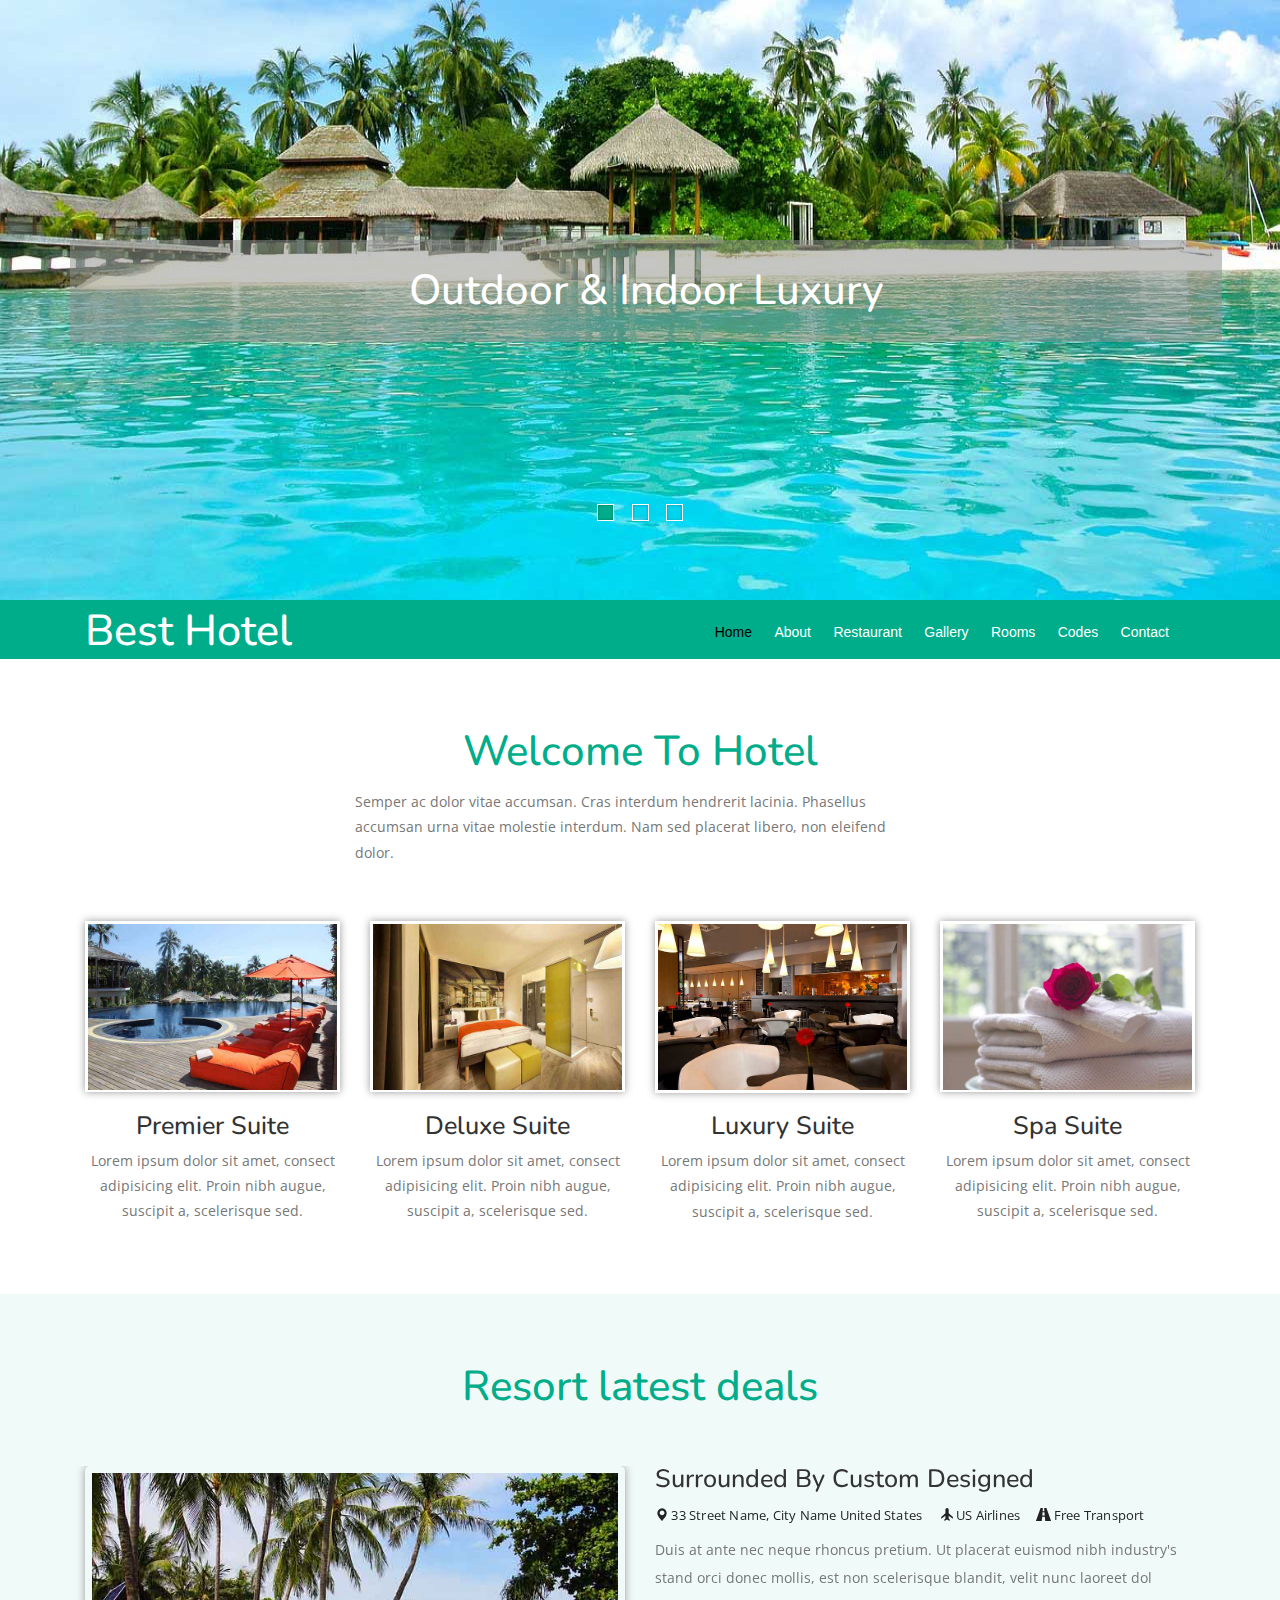
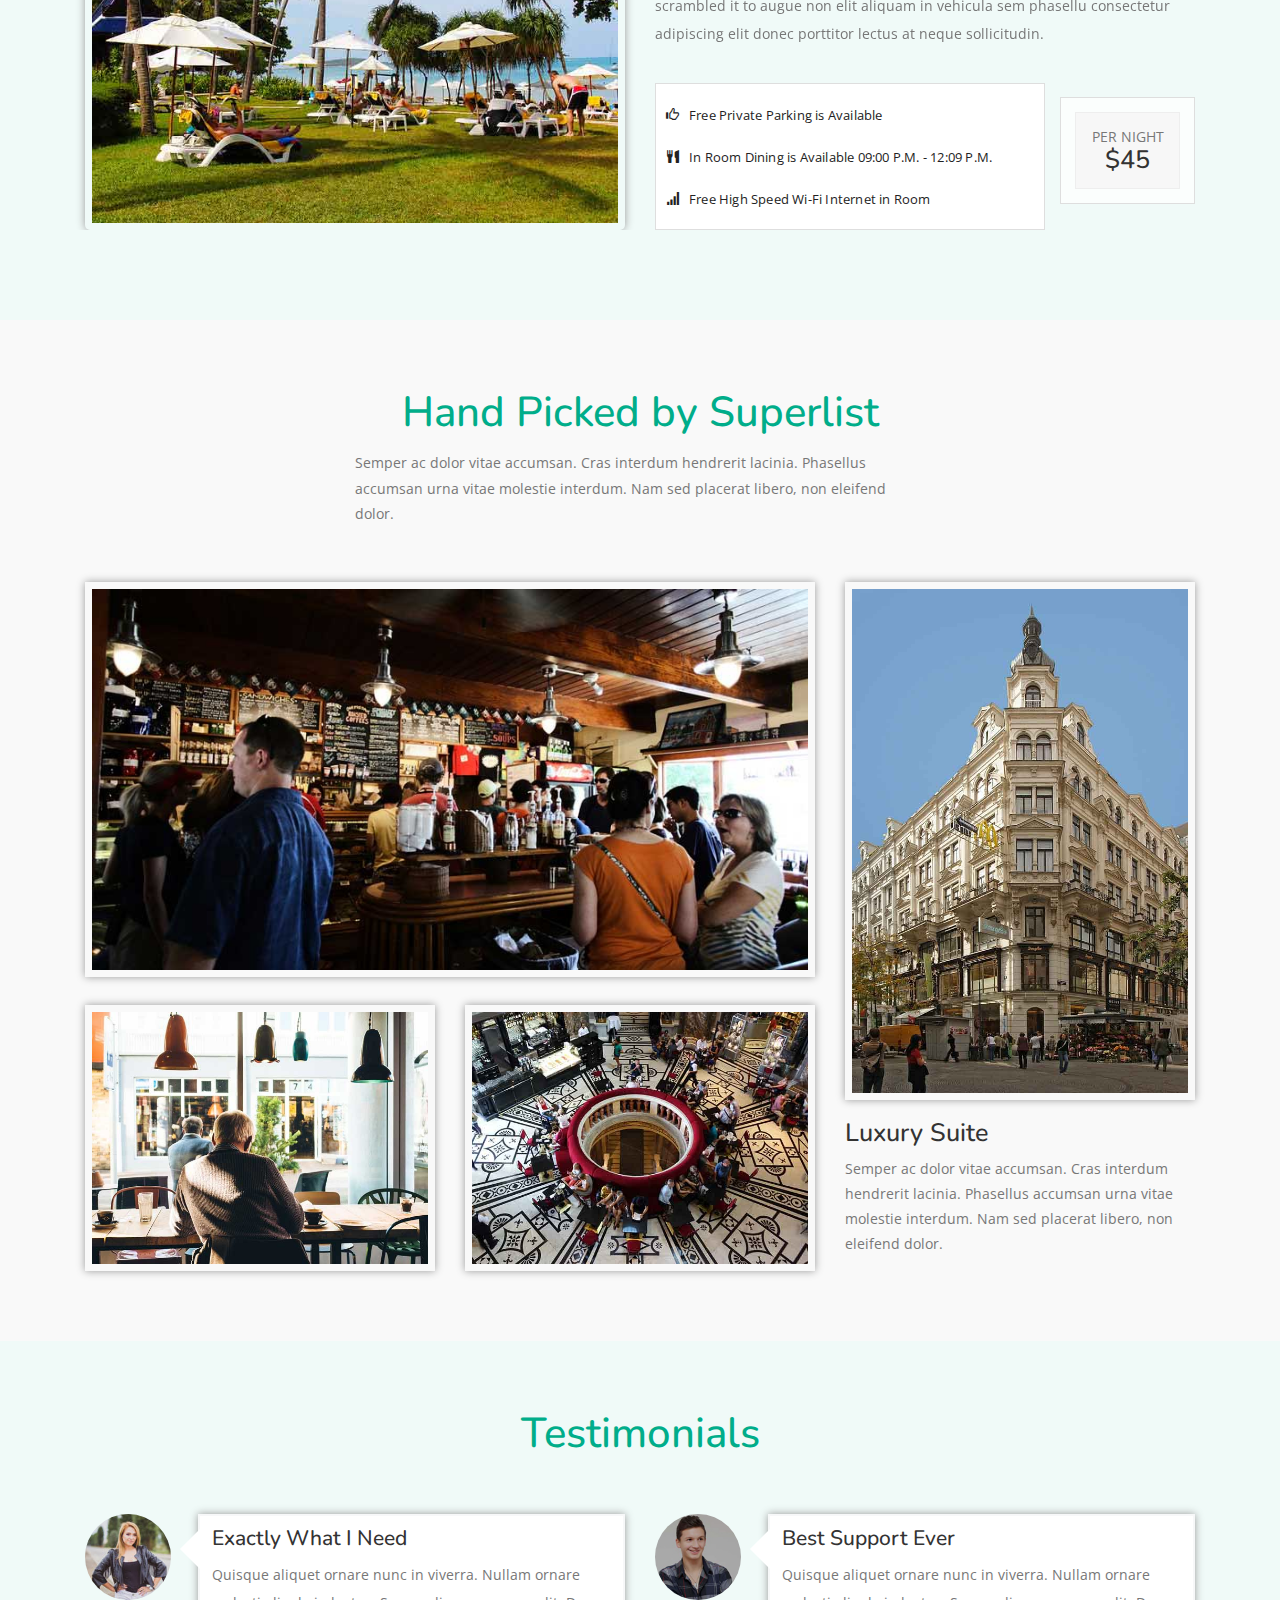
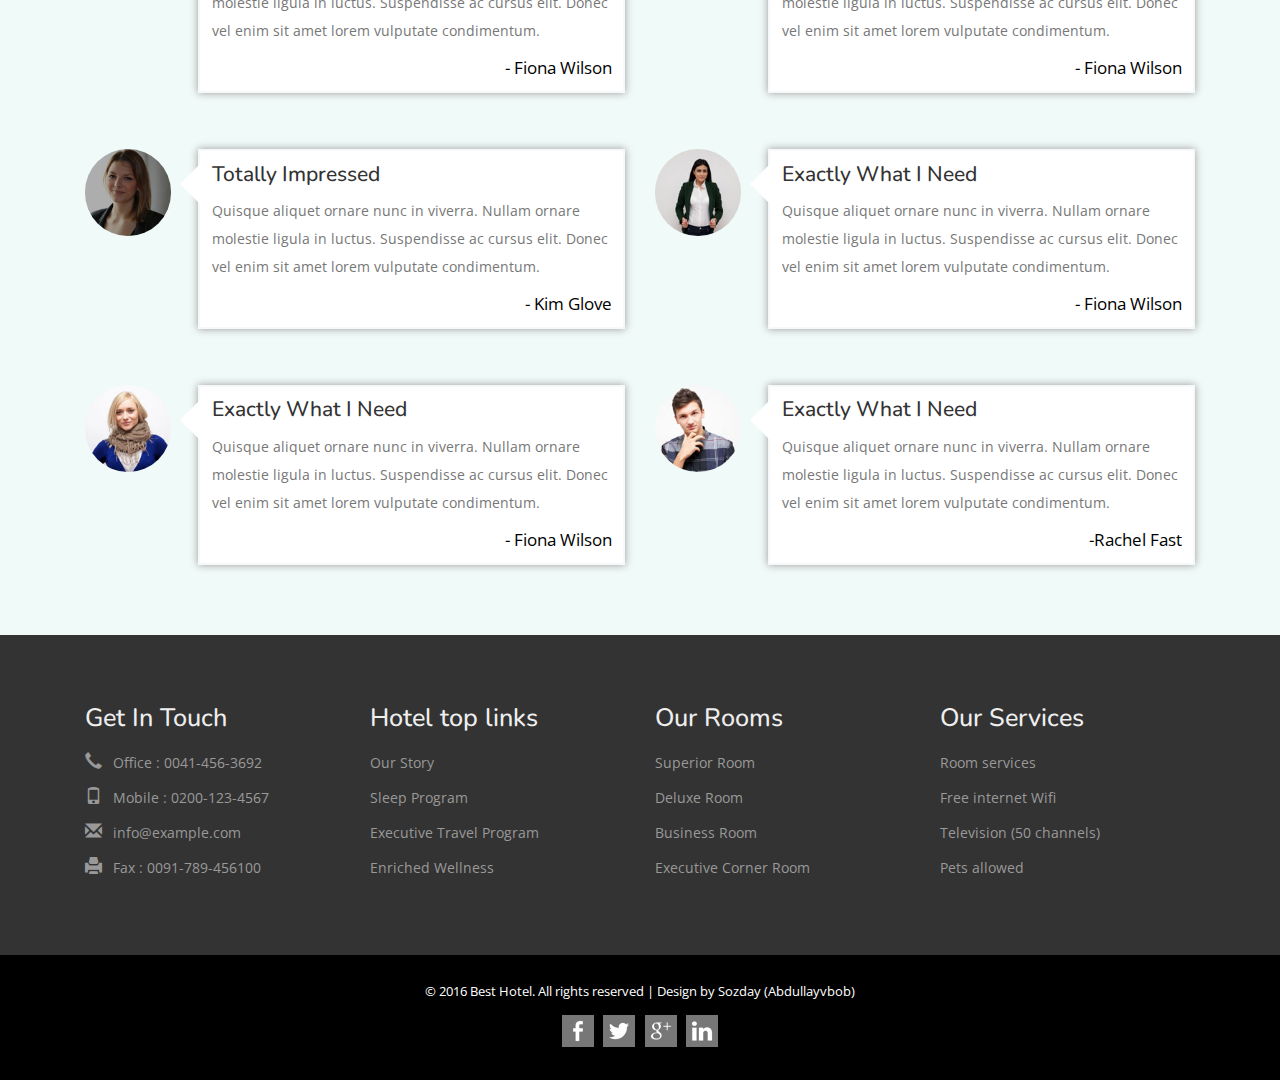
==== index.html @ 6e0631df "Iniliat commit" ====
<!--A Design by W3layouts 
Author: W3layout
Author URL: http://sozday.uz
License: Creative Commons Attribution 3.0 Unported
License URL: http://creativecommons.org/licenses/by/3.0/
-->
<!DOCTYPE html>
<html>
<head>
<title>Best Hotel a  Travel Agency Category Flat Bootstrap Responsive website Template | Home :: Sozday (@Abdullayvbob)</title>
<link href="css/bootstrap.css" rel="stylesheet" type="text/css" media="all" />
<!--theme-style-->
<link href="css/style.css" rel="stylesheet" type="text/css" media="all" />	
<link href="css/font-awesome.css" rel="stylesheet">
<!--//theme-style-->
<meta name="viewport" content="width=device-width, initial-scale=1">
<meta http-equiv="Content-Type" content="text/html; charset=utf-8" />
<meta property="og:title" content="Vide" />
<meta name="viewport" content="width=device-width, initial-scale=1">
<meta http-equiv="Content-Type" content="text/html; charset=utf-8" />
<meta name="keywords" content="Best Hotel Responsive web template, Bootstrap Web Templates, Flat Web Templates, Android Compatible web template, 
Smartphone Compatible web template, free webdesigns for Nokia, Samsung, LG, SonyEricsson, Motorola web design" />
<script type="application/x-javascript"> addEventListener("load", function() { setTimeout(hideURLbar, 0); }, false); function hideURLbar(){ window.scrollTo(0,1); } </script>
<!---->
<script src="js/jquery.min.js"></script>
<script src="js/bootstrap.min.js"></script>
<!---->
<link rel="stylesheet" href="css/flexslider.css" type="text/css" media="screen" />
<link href='//fonts.googleapis.com/css?family=Nunito:400,700,300' rel='stylesheet' type='text/css'>
<link href='//fonts.googleapis.com/css?family=Open+Sans:400,800italic,800,700italic,700,600italic,600,400italic,300italic,300' rel='stylesheet' type='text/css'>
<!---strat-date-piker---->
<!-- requried-jsfiles-for owl -->
							<link href="css/owl.carousel.css" rel="stylesheet">
							    <script src="js/owl.carousel.js"></script>
							        <script>
							    $(document).ready(function() {
							      $("#owl-demo").owlCarousel({
							        items : 1,
							        lazyLoad : true,
							        autoPlay : true,
							        navigation : false,
							        navigationText :  false,
							        pagination : true,
							      });
							    });
							    </script>
							 <!-- //requried-jsfiles-for owl -->

</head>
<body>
	<div class="banner-section">
		<section class="slider">
			<div class="flexslider">
				<ul class="slides">
					<li>
						<div class="slider-info">
							<img src="images/ba1.jpg" class="img-responsive" alt="">
						</div>
						<div class="container">
							<div class="banner-text">
								<h3>Outdoor & Indoor Luxury</h3>
							</div>
						</div>
					</li>
					<li>
						<div class="slider-info">
							<img src="images/ba2.jpg" class="img-responsive" alt="">
						</div>
						<div class="container">
							<div class="banner-text">
								<h3>Luxury & Oriental Harmony</h3>
							</div>
						</div>
					</li>
					<li>
						<div class="slider-info">
							<img src="images/ba3.jpg" class="img-responsive" alt="">
						</div>
						<div class="container">
							<div class="banner-text">
								<h3>A Brand New Hotel</h3>
							</div>
						</div>
					</li>
				</ul>
			</div>
		</section>
			<!-- FlexSlider -->
			<script defer src="js/jquery.flexslider.js"></script>
				<script type="text/javascript">
					$(function(){
						SyntaxHighlighter.all();
					});
					$(window).load(function(){
					$('.flexslider').flexslider({
					animation: "slide",
					start: function(slider){
					  $('body').removeClass('loading');
					}
					});
					});
				</script>
			<!-- FlexSlider -->
			<!-- slider -->
	</div>
    <div class="header">
		<div class="container">
			<div class="header-menu">
				<nav class="navbar navbar-default">
					<div class="container-fluid">
						<!-- Brand and toggle get grouped for better mobile display -->
						<div class="navbar-header">
						  <button type="button" class="navbar-toggle collapsed" data-toggle="collapse" data-target="#bs-example-navbar-collapse-1" aria-expanded="false">
							<span class="sr-only">Toggle navigation</span>
							<span class="icon-bar"></span>
							<span class="icon-bar"></span>
							<span class="icon-bar"></span>
						  </button>
						  <div class="navbar-brand logo">
								<h1><a href="index.html"><span>Best  </span> Hotel</a></h1>
							</div>
						</div>
						<!-- Collect the nav links, forms, and other content for toggling -->
						<div class="collapse navbar-collapse" id="bs-example-navbar-collapse-1">
						  <ul class="nav navbar-nav">
							<li class="active"><a href="index.html" data-hover="Home">Home </a></li>
							<li><a href="about.html" data-hover="About">About</a></li>
							<li><a data-hover="Restaurant" href="restaurant.html">Restaurant</a></li>
							<li><a data-hover="Gallery" href="gallery.html">Gallery</a></li>
							<li><a data-hover="Rooms" href="rooms.html">Rooms</a></li>
							  <li><a  href="codes.html" data-hover="codes">Codes</a></li>
							 <li><a data-hover="Contact" href="contact.html">Contact</a></li>
							 
						  </ul>
						</div><!-- /.navbar-collapse -->
					</div><!-- /.container-fluid -->
				</nav>
			<div class="clearfix"></div>
			</div>	
		</div> 
	</div>
		<!---header--->		
		<div class="content">
			<!---welcome--->
			<div class="welcome">
				<div class="container">
					<h2 class="tittle">Welcome To Hotel</h2>
						<p class="wel text">Semper ac dolor vitae accumsan. Cras interdum hendrerit lacinia. Phasellus accumsan urna vitae molestie interdum. Nam sed placerat libero, non eleifend dolor.</p>
					<div class="wel-grids">
						<div class="col-md-3 wel-grid">
							<img src="images/w1.jpg" class="img-responsive gray" alt=""/>
							<h4>Premier Suite</h4>
							<p>Lorem ipsum dolor sit amet, consect adipisicing elit. Proin nibh augue, suscipit a, scelerisque sed.</p>
						</div>
						<div class="col-md-3 wel-grid">
							<img src="images/w2.jpg" class="img-responsive gray" alt=""/>
							<h4>Deluxe Suite</h4>
							<p>Lorem ipsum dolor sit amet, consect adipisicing elit. Proin nibh augue, suscipit a, scelerisque sed.</p>
						</div>
						<div class="col-md-3 wel-grid">
							<img src="images/w3.jpg" class="img-responsive gray" alt=""/>
							<h4>Luxury Suite</h4>
							<p>Lorem ipsum dolor sit amet, consect adipisicing elit. Proin nibh augue, suscipit a, scelerisque sed.</p>
						</div>
						<div class="col-md-3 wel-grid">
							<img src="images/w4.jpg" class="img-responsive gray" alt=""/>
							<h4>Spa Suite</h4>
							<p>Lorem ipsum dolor sit amet, consect adipisicing elit. Proin nibh augue, suscipit a, scelerisque sed.</p>
						</div>
						<div class="clearfix"></div>
					</div>
				</div>
			</div>
			<!---welcome--->
			<div class="resort-section">
				<div class="container">
					<h3 class="tittle">Resort latest <span>deals</span></h3>
					<div class="resort-grids">
				<!-- start content_slider -->
						<div id="owl-demo" class="owl-carousel">
					        <div class="item">
					           <div class="col-md-6 cap-img">
									<img src="images/p.jpg" class="img-responsive gray" alt=""/>
								</div>
								<div class="col-md-6 cap">
									<h4>Surrounded By Custom Designed</h4>	
									<ul class="cap1">
										<li><i class="glyphicon glyphicon-map-marker"></i> 33 Street Name, City Name United States</li>
										<li><i class="glyphicon glyphicon-plane"></i> US Airlines</li>
										<li><i class="glyphicon glyphicon-road"></i> Free Transport</li>
									</ul>										
									<p>Duis at ante nec neque rhoncus pretium. Ut placerat euismod nibh industry's stand orci donec mollis, est non scelerisque blandit, velit nunc laoreet dol scrambled it to augue non elit aliquam in vehicula sem phasellu  consectetur adipiscing elit donec porttitor lectus at neque sollicitudin.</p>
									<div class="detais">
										<div class="col-md-9 deatils-left">
											<div class="list">
												<ul>
													<li><i class="glyphicon glyphicon-thumbs-up"></i> Free Private Parking is Available</li>
													<li><i class="glyphicon glyphicon-cutlery"></i> In Room Dining is Available 09:00 P.M. - 12:09 P.M.</li>
													<li><i class="glyphicon glyphicon-signal"></i> Free High Speed Wi-Fi Internet in Room</li>
												</ul>
											</div>
										</div>
										<div class="col-md-3 deatils-right">
											<div class="detail-top">
												<span>PER NIGHT</span>
												<h4>$45</h4>
											</div>
										</div>
										<div class="clearfix"> </div>
									</div>
								</div>
					            <div class="clearfix"> </div>
					        </div>
					        <div class="item">
								<div class="col-md-6 cap-img">
									<img src="images/p1.jpg" class="img-responsive gray" alt=""/>
								</div>
								<div class="col-md-6 cap">
									<h4>Free High Speed Wi-Fi Internet in Room</h4>
									<ul class="cap1">
										<li><i class="glyphicon glyphicon-map-marker"></i> 33 Street Name, City Name United States</li>
										<li><i class="glyphicon glyphicon-plane"></i> US Airlines</li>
										<li><i class="glyphicon glyphicon-road"></i> Free Transport</li>
									</ul>		
									<p>Duis at ante nec neque rhoncus pretium. Ut placerat euismod nibh industry's stand orci donec mollis, est non scelerisque blandit, velit nunc laoreet dol scrambled it to augue non elit aliquam in vehicula sem phasellu  consectetur adipiscing elit donec porttitor lectus at neque sollicitudin.</p>
									<div class="detais">
										<div class="col-md-9 deatils-left">
											<div class="list">
												<ul>
													<li><i class="glyphicon glyphicon-thumbs-up"></i> Free Private Parking is Available</li>
													<li><i class="glyphicon glyphicon-cutlery"></i> In Room Dining is Available 09:00 P.M. - 12:09 P.M.</li>
													<li><i class="glyphicon glyphicon-signal"></i> Free High Speed Wi-Fi Internet in Room</li>
												</ul>
											</div>
										</div>
										<div class="col-md-3 deatils-right">
											<div class="detail-top">
												<span>PER NIGHT</span>
												<h4>$45</h4>
											</div>
										</div>
										<div class="clearfix"> </div>
									</div>
								</div>
					            <div class="clearfix"> </div>
					        </div>
					        <div class="item">
					           <div class="col-md-6 cap-img">
									<img src="images/p2.jpg" class="img-responsive gray" alt=""/>
								</div>
								<div class="col-md-6 cap">
									<h4>Surrounded By Custom Designed</h4>	
									<ul class="cap1">
										<li><i class="glyphicon glyphicon-map-marker"></i> 33 Street Name, City Name United States</li>
										<li><i class="glyphicon glyphicon-plane"></i> US Airlines</li>
										<li><i class="glyphicon glyphicon-road"></i> Free Transport</li>
									</ul>										
									<p>Duis at ante nec neque rhoncus pretium. Ut placerat euismod nibh industry's stand orci donec mollis, est non scelerisque blandit, velit nunc laoreet dol scrambled it to augue non elit aliquam in vehicula sem phasellu  consectetur adipiscing elit donec porttitor lectus at neque sollicitudin.</p>
									<div class="detais">
										<div class="col-md-9 deatils-left">
											<div class="list">
												<ul>
													<li><i class="glyphicon glyphicon-thumbs-up"></i> Free Private Parking is Available</li>
													<li><i class="glyphicon glyphicon-cutlery"></i> In Room Dining is Available 09:00 P.M.-12:09 P.M.</li>
													<li><i class="glyphicon glyphicon-signal"></i> Free High Speed Wi-Fi Internet in Room</li>
												</ul>
											</div>
										</div>
										<div class="col-md-3 deatils-right">
											<div class="detail-top">
												<span>PER NIGHT</span>
												<h4>$45</h4>
											</div>
										</div>
										<div class="clearfix"> </div>
									</div>
								</div>
					            <div class="clearfix"> </div>
					        </div>	
				        </div>
					</div>
				</div>
			</div>
			<div class="superlist">
				<div class="container">
					<h3 class="tittle">Hand Picked by Superlist</h3>
					<p class="wel text">Semper ac dolor vitae accumsan. Cras interdum hendrerit lacinia. Phasellus accumsan urna vitae molestie interdum. Nam sed placerat libero, non eleifend dolor.</p>
					<div class="super-grids">
						<div class="col-md-8 super-grid">
							<div class="super-top">
							<img src="images/s1.jpg" class="img-responsive gray" alt=""/>
							</div>
							<div class="super-bottom">
								<div class="col-md-6 super-left">
								<img src="images/s2.jpg" class="img-responsive gray" alt=""/>
								</div>
								<div class="col-md-6 super-right">
								<img src="images/s3.jpg" class="img-responsive gray" alt=""/>
								</div>
								<div class="clearfix"></div>
							</div>
						</div>
						<div class="col-md-4 super-grid1">
							<div class="super-top">
								<img src="images/s4.jpg" class="img-responsive gray" alt=""/>
									<h4>Luxury Suite</h4>
									<p>Semper ac dolor vitae accumsan. Cras interdum hendrerit lacinia. Phasellus accumsan urna vitae molestie interdum. Nam sed placerat libero, non eleifend dolor.</p>
							</div>
						</div>
							<div class="clearfix"></div>
					</div>
				</div>
			</div>
			<div class="testimonial-section">
				<div class="container">
					<h3 class="tittle">Testimonials</h3>
					<div class="testimonial-grids">
						<div class="col-md-6 testimonial-grid">
							<div class="testimonial-left">
								<img src="images/t1.jpg" class="img-responsive" alt=""/>
							</div>
							<div class="testimonial-right">
								<div class="testimonial-text">
									<h5>Exactly What I Need</h5>
								</div>
								<div class="testimonial-rating">
									<i class="fa fa-star"></i>
									<i class="fa fa-star"></i>
									<i class="fa fa-star"></i>
									<i class="fa fa-star"></i>
									<i class="fa fa-star"></i>
								</div>
								<div class="clearfix"></div>
								<p>Quisque aliquet ornare nunc in viverra. Nullam ornare molestie ligula in luctus. Suspendisse ac cursus elit. Donec vel enim sit amet lorem vulputate condimentum.</p>
								<div class="testimonial-sign">- Fiona Wilson</div><!-- /.testimonial-sign -->
								</div>
								<div class="clearfix"></div>
						</div>
						<div class="col-md-6 testimonial-grid test3">
							<div class="testimonial-left">
								<img src="images/t2.jpg" class="img-responsive" alt=""/>
							</div>
							<div class="testimonial-right">
								<div class="testimonial-text">
									<h5>Best Support Ever</h5>
								</div>
								<div class="testimonial-rating">
									<i class="fa fa-star"></i>
									<i class="fa fa-star"></i>
									<i class="fa fa-star"></i>
									<i class="fa fa-star"></i>
									<i class="fa fa-star"></i>
								</div>
								<div class="clearfix"></div>
								<p>Quisque aliquet ornare nunc in viverra. Nullam ornare molestie ligula in luctus. Suspendisse ac cursus elit. Donec vel enim sit amet lorem vulputate condimentum.</p>
								<div class="testimonial-sign">- Fiona Wilson</div><!-- /.testimonial-sign -->
							
							</div>
							<div class="clearfix"></div>
						</div>
						<div class="clearfix"></div>
					</div>
					<div class="testimonial-grids test2">
						<div class="col-md-6 testimonial-grid">
							<div class="testimonial-left">
								<img src="images/t3.jpg" class="img-responsive" alt=""/>
							</div>
							<div class="testimonial-right">
								<div class="testimonial-text">
									<h5>Totally Impressed</h5>
								</div>
								<div class="testimonial-rating">
									<i class="fa fa-star"></i>
									<i class="fa fa-star"></i>
									<i class="fa fa-star"></i>
									<i class="fa fa-star"></i>
									<i class="fa fa-star"></i>
								</div>
								<div class="clearfix"></div>
								<p>Quisque aliquet ornare nunc in viverra. Nullam ornare molestie ligula in luctus. Suspendisse ac cursus elit. Donec vel enim sit amet lorem vulputate condimentum.</p>
								<div class="testimonial-sign">- Kim Glove</div><!-- /.testimonial-sign -->
								
							</div>
							<div class="clearfix"></div>
						</div>
						<div class="col-md-6 testimonial-grid test3">
							<div class="testimonial-left">
								<img src="images/t8.jpg" class="img-responsive" alt=""/>
							</div>
							<div class="testimonial-right">
								<div class="testimonial-text">
									<h5>Exactly What I Need</h5>
								</div>
								<div class="testimonial-rating">
									<i class="fa fa-star"></i>
									<i class="fa fa-star"></i>
									<i class="fa fa-star"></i>
									<i class="fa fa-star"></i>
									<i class="fa fa-star"></i>
								</div>
								<div class="clearfix"></div>
								<p>Quisque aliquet ornare nunc in viverra. Nullam ornare molestie ligula in luctus. Suspendisse ac cursus elit. Donec vel enim sit amet lorem vulputate condimentum.</p>
								<div class="testimonial-sign">- Fiona Wilson</div><!-- /.testimonial-sign -->
							
							</div>
							<div class="clearfix"></div>
						</div>
						<div class="clearfix"></div>
					</div>
					<div class="testimonial-grids">
						<div class="col-md-6 testimonial-grid">
							<div class="testimonial-left">
								<img src="images/t9.jpg" class="img-responsive" alt=""/>
							</div>
							<div class="testimonial-right">
								<div class="testimonial-text">
									<h5>Exactly What I Need</h5>
								</div>
								<div class="testimonial-rating">
									<i class="fa fa-star"></i>
									<i class="fa fa-star"></i>
									<i class="fa fa-star"></i>
									<i class="fa fa-star"></i>
									<i class="fa fa-star"></i>
								</div>
								<div class="clearfix"></div>
								<p>Quisque aliquet ornare nunc in viverra. Nullam ornare molestie ligula in luctus. Suspendisse ac cursus elit. Donec vel enim sit amet lorem vulputate condimentum.</p>
								<div class="testimonial-sign">- Fiona Wilson</div><!-- /.testimonial-sign -->
							
							</div>
							<div class="clearfix"></div>
						</div>
						<div class="col-md-6 testimonial-grid test3">
							<div class="testimonial-left">
								<img src="images/t10.jpg" class="img-responsive" alt=""/>
							</div>
							<div class="testimonial-right">
								<div class="testimonial-text">
									<h5>Exactly What I Need</h5>
								</div>
								<div class="testimonial-rating">
									<i class="fa fa-star"></i>
									<i class="fa fa-star"></i>
									<i class="fa fa-star"></i>
									<i class="fa fa-star"></i>
									<i class="fa fa-star"></i>
								</div>
								<div class="clearfix"></div>
								<p>Quisque aliquet ornare nunc in viverra. Nullam ornare molestie ligula in luctus. Suspendisse ac cursus elit. Donec vel enim sit amet lorem vulputate condimentum.</p>
								<div class="testimonial-sign">-Rachel Fast</div><!-- /.testimonial-sign -->
							
							</div>
							<div class="clearfix"></div>
						</div>
						<div class="clearfix"></div>
					</div>
				</div>
			</div>
		</div>
		<div class="footer-section">
			<div class="container">
				<div class="footer-grids">
					<div class="col-md-3 footer-grid">
						<h4>Get In Touch</h4>
						<ul>
							<li><i class="glyphicon glyphicon-earphone" aria-hidden="true"></i> Office : 0041-456-3692</li>
							<li><i class="glyphicon glyphicon-phone" aria-hidden="true"></i> Mobile : 0200-123-4567</li>
							<li><i class="glyphicon glyphicon-envelope" aria-hidden="true"></i> <a href="#"><a href="mailto:info@example.com">info@example.com</a></a></li>
							<li><i class="glyphicon glyphicon-print" aria-hidden="true"></i> Fax : 0091-789-456100</li>
						</ul>
					</div>
					<div class="col-md-3 footer-grid">
						<h4>Hotel top links</h4>
						<ul>
							<li>Our Story</li>
							<li>Sleep Program</li>
							<li>Executive Travel Program</li>
							<li>Enriched Wellness</li>
						</ul>
					</div>
					<div class="col-md-3 footer-grid">
						<h4>Our Rooms</h4>
						<ul>
							<li>Superior Room</li>
							<li>Deluxe Room</li>
							<li>Business Room</li>
							<li>Executive Corner Room</li>
						</ul>
					</div>
					<div class="col-md-3 footer-grid">
						<h4>Our Services </h4>
						<ul>
							<li>Room services</li>
							<li>Free internet Wifi</li>
							<li>Television (50 channels)</li>
							<li>Pets allowed</li>
						</ul>
					</div>
					<div class="clearfix"></div>
				</div>
			</div>
		</div>	
		<!--footer-->
			<div class="copy-section">
				<div class="container">
					<div class="footer-top">
						<p>&copy; 2016 Best Hotel. All rights reserved | Design by <a href="http://sozday.uz">Sozday (Abdullayvbob)</a></p>
					</div>
					<div class="social-icons">
						<a href="#"><i class="icon"></i></a>
						<a href="#"><i class="icon1"></i></a>
						<a href="#"><i class="icon2"></i></a>
						<a href="#"><i class="icon3"></i></a>
					</div>
				</div>
			</div>
	<!--footer-->

</body>
</html>
---- css/style.css ----
/*Sozday (Abdullayvbob)
Author URL: http://sozday.uz
License: Creative Commons Attribution 3.0 Unported
License URL: http://creativecommons.org/licenses/by/3.0/
--*/
body{
	font-family: 'Open Sans', sans-serif;
}
body a{
	transition: 0.5s all;
	-webkit-transition: 0.5s all;
	-o-transition: 0.5s all;
	-moz-transition: 0.5s all;
	-ms-transition: 0.5s all;
}
 ul{
	padding: 0;
	margin: 0;
}
h1,h2,h3,h4,h5,h6{
	margin:0;
	padding:0;
	font-family: 'Nunito', sans-serif;
    color: #333;	
}
p{
	margin:0;
	padding:0;	
	color: #777;
}
/*--banner--*/

/*---*/
nav a {
	position: relative;
	display: inline-block;
	outline: none;
	text-decoration: none;
}
nav a:hover,
nav a:focus {
	outline: none;
}
.header {
    background: #00AD8A;
}
.navbar-default {
    background: none;
    border: none;
    margin: 0;
    margin-top: 5px;
    min-height: auto;  
}
.navbar-default .navbar-nav > .active > a{
    color: #000;
    background:none;
	padding: 10px 0;
}
div#bs-example-navbar-collapse-1 {
    float: right;
}
 .navbar-default .navbar-nav > .active > a:hover,
 .navbar-default .navbar-nav > .active > a:focus {
    color:  #222;
    background:none;
}
.navbar-default .navbar-nav > li > a {
    color: #fff;
    font-size: 1em;
	padding: 10px 0;
	margin:0 0.8em;
	font-family: 'Poppins', sans-serif;
}
.logo a {
    text-decoration: none;
	color:#fff;
	font-size: 1.2em;
}
.navbar-brand {
    padding: 2px 15px;
}
.navbar-nav {
    float: left;
    margin: 0.5em 0;
}
.navbar-default .navbar-nav > li > a:hover, 
.navbar-default .navbar-nav > li > a:focus {
    color: #000;
    background: none;
    outline: none;
}
.navbar-default .navbar-nav > .open > a,
 .navbar-default .navbar-nav > .open > a:hover, 
 .navbar-default .navbar-nav > .open > a:focus {
    color:  #000;
    background:none;
}
.dropdown-menu {
    top: 128%;
    background-color: #fff;
	padding: 0px 0;
	border-radius: 0px;
	border: 1px solid #E4E4E4;
	box-shadow:none;
	border-top:none;
}
.dropdown-menu > li > a {
    padding: 10px 0;
    color: #0066B2;
    margin: 0 1em;
}
.dropdown-menu > li > a:hover, .dropdown-menu > li > a:focus {
    color:  #0066B2;
    text-decoration: none;
    background-color: #FFFFFF;
}
.welcome,.about-section,.gallery,.page,.restaurant  {
    padding: 5em 0;
}
.wel-grids,.about-grids,.statistics-grids {
    margin-top: 4em;
}
.banner-section {
    position: relative;
}
.banner-text {
    position: absolute;
    top: 40%;
    background: rgba(144, 143, 143, 0.52);
    padding: 2em 0;
    width: 7%;
    text-align: center;
    margin: 0 auto;
}
.banner-text h3 {
    font-size: 3em;
	color:#fff;
}
h2.tittle {
    font-size: 3em;
	text-align: center;
	color: #00AD8A;
}
p.wel.text {
    width: 50%;
    margin: 1em auto;
    font-size: 1em;
    line-height: 1.8em;
}
.wel-grid h4 {
    font-size: 1.8em;
    padding: 0.8em 0 0.3em;
	text-align: center;
}
.wel-grid p {
    font-size: 1em;
    line-height: 1.8em;
	text-align: center;
}
.wel-grid img {
    box-shadow: 0 0 8px #999;
    padding: 0.2em;
}
h3.tittle {
    font-size: 3em;
    text-align: center;
	color: #00AD8A;
}
.cap h4 {
    font-size: 1.8em;
}
.cap p{
    font-size: 1em;
    line-height: 2em;
}
.deatils-left:nth-child(1) {
    padding-left: 0;
}
ul.cap1 li {
    display: inline-block;
    letter-spacing: 0.2px;
    line-height: 1em;
    margin-right: 1em;
    font-size: 0.95em;
    color: #222;
    padding: 1em 0;
}
.resort-section {
    padding: 5em 0;
	background: rgba(0, 173, 138, 0.06);
}
.resort-grids,.super-grids {
    margin-top: 4em;
}
.cap-img img {
    border-radius: 5px;    
	box-shadow: 0 0 8px #999;
    padding: 0.5em;
}
/*-- Sozday (@Abdullayvbob) --*/
.list {
    background: #fff;
    border: 1px solid #dedede;
    padding: 10px;
}
.list ul li {
    display: inline-block;
    letter-spacing: 0.2px;
    line-height: 1em;
    font-size: 0.95em;
    color: #222;
    padding: 1em 0;
}.detais {
    margin-top: 2.5em;
}
.list i {
    margin-right: 0.5em;
}
.detail-top {
    padding: 1em;
    margin-top: 0em;
    border: 1px solid #eee;
    background: #f7f7f7;
    text-align: center;
}
.deatils-right {
    background: none repeat scroll 0 0 rgba(255, 255, 255, 0.7);
    border: 1px solid #dedede;
    padding: 1em;
	margin-top: 1em;
}
.detail-top span {
    font-size: 1em;
    color: #777;
}
.super-left {
    padding-left: 0;
}
.super-right {
    padding-right: 0;
}
.super-bottom {
    margin-top: 2em;
}
.super-top img {
    box-shadow: 0 0 8px #999;
    padding: 0.5em;
}
.super-left img {
	 /*-- agileits --*/ 
    box-shadow: 0 0 8px #999;
    padding: 0.5em;
}
.super-right img {
    box-shadow: 0 0 8px #999;
    padding: 0.5em;
}
.super-grid1 h4 {
    font-size: 1.8em;
    padding: 0.8em 0 0.3em;
}
.super-grid1 p {
    font-size: 1em;
    line-height: 1.8em;
}
.superlist {
    padding: 5em 0;
    background: #F9F9F9;
}
.testimonial-left {
    float: left;
    width: 16%;
}
.testimonial-right {
    float: left;
    width: 79%;
    border: 2px solid #f7f8f9;
    margin: 0px 0px 0px 27px;
    background: #fff;
    box-shadow: 0 0 8px #999;
    padding: 0.8em;
}
.testimonial-text {
    float: left;
	/*-- Sozday (@Abdullayvbob) --*/
}

.testimonial-left img {
    border-radius: 50px;
}
.testimonial-rating {
  float: right;
    color: #04B097;
}
.testimonial-right p {
    font-size: 1em;
    line-height: 2em;
    padding: 0.8em 0;
}
.testimonial-right h5 {
    font-size: 1.5em;
}
.testimonial-sign {
    text-align: right;
    font-size: 1.2em;
    color: #000;
}
.testimonial-right:before {
    content: "";
    position: absolute;
    top: 15px;
    left: 90px;
    width: 0;
    border: 20px solid transparent;
    border-right-color: #fff;
}
.testimonial-section {
    background: rgba(0, 173, 138, 0.06);
	padding:5em 0;
}
.testimonial-grids {
    margin-top: 4em;
}
.footer-section {
    padding: 5em 0;    
	background: #333333;
}
.footer-grid ul li {
    list-style: none;
    line-height: 2.5em;
    font-size: 1em;
    color: #999;
}
.footer-grid ul li i{
	 /*-- agileits --*/ 
    font-size: 1.2em;
    margin-right: 7px;
    color: #999;
}
.footer-grid h4 {
	    color: #eee;
    font-size: 1.8em;
    margin-bottom: 0.5em;
}
.footer-grid ul li a {
    text-decoration: none;
    color: #999;
}
.copy-section {
    padding: 2em 0;
    background: #000;
	    text-align: center;
}
.copy-section p {
    font-size: 0.9em;
    color: #fff;
    font-weight: 400;
}
.copy-section a {
    font-size: 1em;
    color: #fff;
    font-weight: 400;
    text-transform: capitalize;
}
/*--about--*/
.banner {
    background: url(../images/banner1.jpg) no-repeat 0px 0px;
    background-size: cover;
    min-height: 120px !important;
}
.about-top1 {
    margin-top: 2em;
}
.about-grid {
    padding: 0;
}
.about-grid h4 {
	font-size:1.8em;
}
.about-grid p {
    font-size: 1em;
    line-height: 1.8em;
    margin-top: 0.8em;
}
.numscroller {
    font-size: 2.5em;
    color: #fff;
    font-weight: 600;  
	font-family: 'Nunito', sans-serif;
}
h3.tittle1{
    font-size: 3em;
    text-align: center;
	color:#fff;
}
.statistics {
    background:url(../images/banner.jpg) no-repeat 0px 0px;
    background-size: cover;
    min-height: 300px;
	padding:4em 0;
	text-align: center;
}
.statistics-grid h5 {
    font-size: 1.5em;
    margin-top: 0.5em;  
	color: #B5B4B4;
}
/*--team--*/
.team p.w-text {
    margin-top: 1em;
}
.team{
	padding:5em 0;
}
.team-row {
    margin-top: 4em;
}
.team-grids {
    border: 1px solid #fff;
       padding: 3em 2em;
    width: 22.5%;
    position: relative;
    transition: .5s all;
	-webkit-transition: .5s all;
	-o-transition: .5s all;
	-moz-transition: .5s all;
	-ms-transition: .5s all;
    overflow: hidden;
	text-align: center;
}
.team-grids.team-mdl {
    margin: 0 2.5em;
}
.team-grids.team-mdl1 {
    margin-right: 2.5em;
}
.team-grids h5 {
    font-size: 1.8em;
}
.team-grids p {
	margin-top: 1em;
	font-size:1em;
	line-height:1.8em;
}
.team-row .social-icons {
    margin: 1em 0 0;
}
.team-img{
    position: absolute;
    top: 0;
    left: 0;
    display: block;
    background-color: #00AD8A ;
    width: 100%;
    height: 100%;
	transition: .7s all;
	-webkit-transition: .7s all;
	-moz-transition: .7s all;
}
.team-img img {
    width: 100%;
}
.team-grids:hover div.team-img {
	top:100%;
}
.social-icons {
    margin-top: 1em;
}
.social-icons a i {
    width: 32px;
    height: 32px;
    background:#777  url(../images/img-sprite.png) no-repeat 0px 0px;
    display: inline-block;
	margin:0 0.2em;
	transition: 0.5s all;
    -webkit-transition: 0.5s all;
    -moz-transition: 0.5s all;
    -o-transition: 0.5s all;
    -ms-transition: 0.5s all;
}
.social-icons i.icon:hover {
  background: #00AD8A url(../images/img-sprite.png) no-repeat 0px 0px;
      transform: rotateY(360deg);
}
.social-icons i.icon {
    background-position: 0px 0px;
}
.social-icons i.icon1 {
    background-position: -32px 0px;
}
.social-icons i.icon1:hover {
  background: #00AD8A url(../images/img-sprite.png) no-repeat -32px 0px;
      transform: rotateY(360deg);
}
.social-icons i.icon2 {
    background-position: -64px 0px;
}
.social-icons i.icon2:hover {
  background: #00AD8A url(../images/img-sprite.png) no-repeat -64px 0px;
      transform: rotateY(360deg);
}
.social-icons i.icon3 {
    background-position: -96px 0px;
}
.social-icons i.icon3:hover {
  background: #00AD8A url(../images/img-sprite.png) no-repeat -96px 0px;
      transform: rotateY(360deg);
}
.about-img img {
    box-shadow: 0 0 8px #999;
    padding: 0.5em;
}
/*--//team--*/
/*--about--*/
/*restant*/
.rest-grid h4{
	font-size: 1.8em;
    padding: 0.8em 0 0;
}
.rest-grid1 h4{
	font-size: 1.8em;
    padding: 0.8em 0 0;
}
.rest-grid p {
    font-size: 1em;
    line-height: 1.8em;
    padding-top: 1.5em;
}
.rest-grid1 p {
    font-size: 1em;
    line-height: 1.8em;
    padding-top: 1.5em;
}
.rest-grid h3 {
    font-size: 2em;
    margin-bottom: 0.8em;
}
.rest-grid1 h3 {
    font-size: 2em;
    margin-bottom: 0.8em;
}
.rest-grids {
    margin-top: 4em;
}
.rest-bottom {
    margin-top: 3em;
}
.rest-top img {
    box-shadow: 0 0 8px #999;
    padding: 0.5em;
}
.rest-bottom img {
	box-shadow: 0 0 8px #999;
    padding: 0.5em;
}
.book_date1 input[type="date"] {
    border: none;
    font-size: 13px;
    outline: none;
    color: #000;
    width: 92%;
    line-height: inherit;
    background: transparent;
}
.book_date1 {
    padding: 6px 8px;
    border: 1px solid #00AD8A;
  margin-bottom: 0.8em;
}
.best-hot1 input[type="text"] {
    border: 1px solid #00AD8A;
    outline: none;
    padding: 8px 8px;
    width: 100%;
    color: #000;
    font-size: 0.9em;
    background: transparent;
}
.sel1 {
    width: 100%;
    padding: .4em 1em;
    font-size: 1em;
    outline: none;
    text-transform: capitalize;
    border: 1px solid #00AD8A;
    color: #000;
    background: transparent;
}
.rest-grid1 h5 {
    font-size: 1em;
    margin-bottom: 0.8em;
}
.best-hot1 {
    margin-bottom: 0.8em;
}
.lastest-top {
    margin-top: 3em;
}
/*restant*/
.nd-wrap {
	overflow: hidden;
	text-align: center;
	margin: 0 auto;
	position: relative;
	display: inline-block;
}
.nd-wrap img {
	display: block;
	width: 100%;
}
.nd-title {
	position: relative;		
	top: -150px;
	opacity: 0;
	margin: 0 0 30px;
	font-weight: 400;
	-webkit-transition: all 1s ease 0.01s;
			transition: all 1s ease 0.01s;
}
.nd-title {
	color: #fff;	
	padding: 0 20px 15px;
	border-bottom: 1px solid #ccc;
	display: block;
	font-weight: bold;
	font-size:1.5em;
	width: 50%;
    margin: 0 auto 1em;
}
.nd-icon {
    color: #fff;
    display: inline-block;
    font-size: 25px;
    margin: 0 5px;
    opacity: 0;
    position: relative;
	cursor: pointer;
	-webkit-transition-duration: 0.6s;
			transition-duration: 0.6s;
	-webkit-transition-timing-function: cubic-bezier(1.000, -0.530, 0.405, 1.425);
			transition-timing-function: cubic-bezier(1.000, -0.530, 0.405, 1.425);
}
.nd-icon i{
	background: #00AD8A;
	border: 2px solid;
    border-radius: 50% 0 50% 50%;
	border-color:transparent;
	width: 40px;
    height: 40px;
    font-size: 0.7em;
    line-height: 2em;
	-webkit-transition: all .2s ease-in-out;
			transition: all .2s ease-in-out;
}
.nd-icon:hover i {
	background: #af9a5f;
	-webkit-transform: scale(1.1,1.1);
			transform: scale(1.1,1.1);
}
.nd-content {
	position: absolute;
	width: 100%;
	height: 100%;
	left: 0;
	top: 0;
	-webkit-transition: all 0.5s ease;
			transition: all 0.5s ease;
}
.nd-content_inner {
	display: table;
	width: 100%;
	height: 100%;
}
.nd-content_inner1 {
	display: table-cell;
	width: 100%;
	height: 100%;
	vertical-align: middle;
}
/* =============== HOVER AREA =============== */
.nd-wrap:hover .nd-icon,
.nd-wrap:hover .nd-content,
.nd-wrap:hover .nd-title {
	opacity: 1;
	top: 0;
}
.nd-wrap:hover .nd-title {
	-webkit-transition: all 0.5s cubic-bezier(1.000, -0.530, 0.405, 1.425) 0.01s;
			transition: all 0.5s cubic-bezier(1.000, -0.530, 0.405, 1.425) 0.01s;
}
.nd-wrap:hover .nd-content {
	background: rgba(0, 0, 0, 0.5);
}


/* =============== STYLE 8 =============== */
.nd-wrap.nd-style-8:hover .nd-title {
	-webkit-transition: all 0.5s ease 0.01s;
			transition: all 0.5s ease 0.01s;
}
.nd-style-8 .nd-icon {
	-webkit-transform: rotate(180deg) scale(1.5,1.5);
			transform: rotate(180deg) scale(1.5,1.5);
	-webkit-transition-timing-function: ease;
			transition-timing-function: ease;
}
.nd-wrap.nd-style-8:hover .nd-icon {
	-webkit-transform: rotate(360deg) scale(1,1);
			transform: rotate(360deg) scale(1,1);
}
.gal-btm {
    margin-top: 4em;
}
.gal-gd-sec{
	margin:2em 0;
}
/*-rooms-*/
.book_date input[type="date"] {
    border: none;
    font-size: 13px;
    outline: none;
    color: #000;
    width: 92%;
    line-height: inherit;
	background:transparent;
}
.book_date {
    padding: 6px 8px;
    border: 1px solid #00AD8A;
    margin-bottom: 25px;
}
.best-hot input[type="text"] {
    border: 1px solid #00AD8A;
    outline: none;
    padding: 8px 8px;
    width: 100%;
    color: #000;
    font-size: 0.9em;
	background:transparent;
}
.glyphicon.glyphicon-calendar {
    color: #000;
}
.sel {
    width: 99%;
    padding: .4em 1em;
    font-size: 1em;
    outline: none;
    text-transform: capitalize;
    border: 1px solid #00AD8A;
	color: #000;
	    background: transparent;
}
.best-hot input[type="submit"] {
    width: 100%;
    padding: 0.5em;
    margin-top: 1.5em;
    background: #00AD8A;
    outline: none;
    border: none;
    color: #fff;
}
.reservation h5 {
    font-size: 1em;
    margin-bottom: 0.5em;
}
.reservation-grids {
    margin-top: 2em;
}
.reservation {
	padding: 5em 0;
	background:rgba(0, 173, 138, 0.06);
}
.rooms-rates {
    padding: 5em 0;
}
.rates-grids {
    position: relative;
}
.rates-text {
    background: #fff;
    position: absolute;
    width: 50%;
    top: 5em;
    right: 0;
    padding: 3em 2em 0;
    height: 65%;
	box-shadow: 0px 3px 4px 2px #DCDEDE;
    border-radius: 2px;
}
.rates-text1{
	 background: #fff;
    position: absolute;
    width: 50%;
    top: 5em;
    left: 0;
    padding: 3em 2em 0;
    height: 65%;
	box-shadow: 0px 3px 4px 2px #DCDEDE;
    border-radius: 2px;
}
.rates-text h4,.rates-text1 h4 {
    font-size: 2.5em;
}
.rates-text p,.rates-text1 p{
    font-size: 1em;
    line-height: 2em;
    padding: 1em 0;
}
.rates-text h5,.rates-text1 h5 {
    font-size: 2em;
}
.rates-grids {
    margin-top: 4em;
}
.rates-grid1 {
    float: right;
}
.rates-grid img,.rates-grid1 img  {
    padding: 0.5em;
    box-shadow: 0px 0px 4px 1px #00AD8A;
    border-radius: 2px;
}
.gray:hover {
    -webkit-filter: grayscale(100%);
    filter: grayscale(100%);
}
/*--codes--*/
.page-header h3{
	font-size: 2.5em;
}
.table > thead > tr > th, .table > tbody > tr > th, .table > tfoot > tr > th, .table > thead > tr > td, .table > tbody > tr > td, .table > tfoot > tr > td {
  padding: 8px;
  line-height: 1.42857143;
  vertical-align: top;
  border-top: none;
}
.grid1 {
  margin: 1.5em 0 0;
}
ul.nav.nav-pills {
  margin: 1.5em 0 0;
}
.grid2{
	margin: 1em 0 0;
}

.form-horizontal .control-label {
  text-align: left;
}
/*--//typo--*/
/*-- contact --*/
.contact {
    padding: 4em 0;
}
.contact-bottom iframe{
	width:100%;
	min-height:400px;
	margin:0 0 -5px;
}
.contact-left p{
	font-size: 1em;
	line-height: 1.8em;
	margin:0;
}
.contact-left p span{
	display:block;
	font-weight:700;
}
.contact-left ul{
	padding:1em 0 0;
	margin:0;
}
.contact-left ul li{
	list-style-type:none;
	margin:0 0 5px;
	font-size:1em;
	color:#777;
}
.contact-left ul li a{
	color:#6D6D6D;
	text-decoration:none;
}
.contact-left ul li a:hover{
	color:#407F8E;
}
.contact-left input[type="text"],.contact-left input[type="email"],.contact-left textarea{
	background:none;
	border: 1px solid #D9D9D9;
    color: #A3A3A3;
    padding: 13px 10px;
	font-size: 1em;
	outline: none;
}
.contact-left input[type="text"],.contact-left input[type="email"]{
	width: 32.7%;
	float: left;
}
.contact-left input[type="email"]{
	margin:0 6px;
}
.contact-left textarea{
	min-height: 200px;
	resize: none;
	width: 100%;
	margin:1em 0;
}
.contact-left input[type="submit"],.contact-left input[type="reset"]{
	outline: none;
    color: #fff;
    font-size: 1em;
    padding: 13px 0;
    width: 49.68%;
    background:#6dc3bb;
    border: none;
    transition: .5s all;
    -webkit-transition: .5s all;
    -moz-transition: .5s all;
    -o-transition: .5s all;
    -ms-transition: .5s all;
}
.contact-left input[type="submit"]:hover,.contact-left input[type="reset"]:hover{
	background:#000;
}
.contact-left h4{
	font-size: 2.1em;
    margin: 0 0 1em;
}
.contact-bottom {
    margin: 3em 0;
	padding:1em;
	border:1px dotted #555;
}
/*-- //contact --*/

/**responsive**/

@media(max-width:1440px){
.banner-text {
    width: 8%;
}
@media(max-width:1366px){
.banner-text {
    width: 8.5%;
}
}
@media(max-width:1280px){
.banner-text {
    width: 9%;
}	
}
@media(max-width:1080px){
.banner-text {
    width: 8.9%;
}
h2.tittle {
    font-size: 2.8em;	
}
h3.tittle,.banner-text h3,h3.tittle1 {
    font-size: 2.8em;
}
p.wel.text {
    width: 60%;
	font-size:0.965em;
}
.cap h4,.super-grid1 h4,.footer-grid h4 ,.about-grid h4,.rest-grid h4,.rest-grid1 h4,.wel-grid h4,.contact-left h4{
    font-size: 1.5em;
}

ul.cap1 li {
  padding: 0.6em 0;
}
.wel-grid p,.cap p,.super-grid1 p,.testimonial-right p,.about-grid p,.team-grids p,.rest-grid p,.rates-text p, .rates-text1 p,.contact-left p,.rest-grid1 p {
    font-size: 0.965em;
}
.list ul li {
    line-height: 1.5em;
    padding: 0.5em 0;
}
.testimonial-right:before {
    left: 63px;
}
.testimonial-left {
    float: left;
    width: 14%;
}
.footer-grid ul li{
	 font-size: 0.96em;
}
.team-grids h5 {
    font-size: 1.5em;
}
.team-grids {
    padding: 0.75em 2em;
    width: 22%;
}
.rest-grid h3,.rest-grid1 h3 {
    font-size: 1.8em;
}
.rates-text h4, .rates-text1 h4 {
    font-size: 2em;
}
.contact-left input[type="email"] {
    margin: 0 5px;
}
.contact-left ul li {
    font-size: 0.96em;
}
.welcome,.resort-section,.superlist,.testimonial-section,.footer-section, .team,.about-section, .gallery,.reservation,.rooms-rates, .page, .restaurant {
    padding: 4em 0;
}
}
@media(max-width:1024px){
.banner-text {
    width: 9.3%;
}
}
@media(max-width:991px){
.banner-text {
    width: 7.5%;
	top: 30%;
}
.logo a {
    font-size: 1em;
}	
.navbar-default .navbar-nav > li > a {
    margin: 0 0.5em;
}
.navbar-brand {
    padding: 6px 15px;
}
.wel-grid {
    float: left;
    width: 25%;
}
p.wel.text {
    width: 76%;
}
.list ul li {
    line-height: 1.5em;
    padding: 0.5em 0;
    display: block;
}
.cap-img img {
    width: 100%;
}
.deatils-left {
    padding: 0;
}
.super-grid {
    float: left;
    width: 60%;
}
.super-grid1 {
    float: left;
    width: 40%;
}
.super-left {
    width: 50%;
	float: left;
}
.super-right {
    width: 50%;
	float: left;
}
.testimonial-right:before {
    left: 99px;
}
.cap {
    margin-top: 2em;
}
.test3 {
    margin-top: 3em;
}
.footer-grid {
    float: left;
    width: 50%;
}
.footer-grid:nth-child(3),.footer-grid:nth-child(4) {
    margin-top: 2em;
}
.cap h4, .super-grid1 h4, .footer-grid h4, .about-grid h4, .rest-grid h4, .wel-grid h4, .contact-left h4 ,.rest-grid1 h4{
    font-size: 1.4em;
}
.about-left {
    float: left;
    width: 50%;
}
.about-right {
    float: left;
    width: 50%;
}
.about-grid:nth-child(2) {
    margin-top: 2em;
}
.statistics-grid {
    float: left;
    width: 25%;
}
.team-grids {
    padding: 5em;
    width: 49%;
    float: left;
}
.team-grids.team-mdl {
    margin: 0 0em 0 1em;
}
.team-grids.team-mdl1 {
    margin-right: 1em;
}
.team-grids:nth-child(3),.team-grids:nth-child(4) {
    margin-top: 2em;
}
.team-grids h5 {
    font-size: 1.35em;
}
.gal-gd {
    width: 33.33%;
    float: left;
    padding: 0 5px;
}
.gal-gd-sec {
    float: left;
    width: 50%;
    padding: 0 5px;
}
.gal-gd-sec {
    margin: 5px 0;
}
.rest-grid {
    width: 60%;
    float: left;
}
.rest-grid1 {
    width: 40%;
    float: left;
}
.rest-left {
    float: left;
    width: 50%;
}
.rest-right {
    float: left;
    width: 50%;
}
.reser-grid {
    float: left;
    width: 33.3%;
}
.book_date input[type="date"] {
    width: 90%;
}
.rates-text h5, .rates-text1 h5 {
    font-size: 1.8em;
}
.contact-left {
    float: left;
    width: 40%;
}
.cont {
    float: left;
    width: 60%;
}
.contact-left input[type="text"], .contact-left input[type="email"] {
    width: 32.5%;
    float: left;
}
.contact-left input[type="submit"], .contact-left input[type="reset"] {
    width: 48.68%;
}
.contact-bottom iframe {
    width: 100%;
    min-height: 340px;
}
}
@media (max-width: 768px){
.banner-text {
    width: 9.5%;
}
}
@media(max-width:736px){
.navbar-toggle {
    padding: 9px 10px;
    margin-top: 6px;
	margin-right: 0px
}
.navbar-default .navbar-toggle:hover, .navbar-default .navbar-toggle:focus {
    background-color: #222;
}
.navbar-toggle {
    background-color: #222;
}
.navbar-default .navbar-toggle {
    border-color: #222;
}
.navbar-default .navbar-toggle .icon-bar {
    background-color: #fff;
}
div#bs-example-navbar-collapse-1 {
    float: none;
    padding-top: 0.4em;
}
.navbar-nav {
    float: none;
    margin: 0.5em 0;
    text-align: center;
}
.banner {
    min-height: 80px !important;
}
p.wel.text {
    width: 79%;
}
h2.tittle {
    font-size: 2.5em;
}
h3.tittle, .banner-text h3, h3.tittle1 {
    font-size: 2.5em;
}
.banner-text {
    width: 9.5%;
	top: 36%;
}
.statistics-grid h5 {
    font-size: 1.4em;
}

.team-grids {
    padding: 4em;
    width: 48%;
    float: left;
}
.rates-text h4, .rates-text1 h4 {
    font-size: 1.8em;
}
.resort-grids, .super-grids,.testimonial-grids,.wel-grids, .about-grids, .statistics-grids,.team-row,.rates-grids,.rest-grids,.gal-btm {
    margin-top: 3em;
}
.cap h4, .super-grid1 h4, .footer-grid h4, .about-grid h4, .rest-grid h4, .wel-grid h4, .contact-left h4, .rest-grid1 h4 {
    font-size: 1.34em;
}
.contact-left input[type="text"], .contact-left input[type="email"] {
    width: 32.4%;
    float: left;
}
.contact-bottom iframe {
    width: 100%;
    min-height: 270px;
}
}
@media(max-width:667px){
p.wel.text {
    width: 87%;
}
.navbar-brand {
    padding: 6px 0px;
}
h3.tittle, .banner-text h3, h3.tittle1 {
    font-size: 2.4em;
}
.welcome, .resort-section, .superlist, .testimonial-section, .footer-section, .team, .about-section, .gallery, .reservation, .rooms-rates, .page, .restaurant,.contact {
    padding: 3em 0;
}
h2.tittle {
    font-size: 2.3em;
}
.wel-grid {
    float: left;
    width: 50%;
}
.wel-grid:nth-child(3),.wel-grid:nth-child(4) {
    margin-top: 2em;
}
.testimonial-right:before {
    left: 85px;
}
.numscroller {
    font-size: 2em;	
}
.statistics-grid h5 {
    font-size: 1.3em;
}
.statistics {
    min-height: 245px;
	padding: 3em 0;
}
.rest-grid {
    width: 100%;
}
.rest-grid1 {
    width: 100%;
	margin-top: 2em;
}
.book_date input[type="date"] {
    width: 88%;
}
.rates-text {
    width: 100%;
    top: 22em;
    right: 0;
    padding: 2em 2em 0;
    height: 53%;
}
.rates-text1 {
    width: 100%;
    top: 30em;
    right: 0;
    padding: 2em 2em 0;
    height: 35%;
}
.rate1 {
    padding: 8em 0;
}
.contact-left {
    float: left;
    width: 100%;
}
.cont {
    float: left;
    width: 100%;
	margin-top:2em;
}
.contact-left input[type="text"], .contact-left input[type="email"] {
    width: 32.7%;
    float: left;
}
.nd-title {
    color: #fff;
    padding: 0 12px 15px;
}
}
@media(max-width:640px){
.team-grids {
    padding: 3em;
    width: 48%;	
}
.statistics-grid h5 {
    font-size: 1.2em;
}
.rates-text {
    width: 100%;
    top: 22em;
	   
}
}
@media(max-width:600px){
p.wel.text {
    width: 98%;
    font-size: 0.96em;
}
.wel-grid p, .cap p, .super-grid1 p, .testimonial-right p, .about-grid p, .team-grids p, .rest-grid p, .rates-text p, .rates-text1 p, .contact-left p, .rest-grid1 p {
    font-size: 0.96em;
}
h3.tittle, .banner-text h3, h3.tittle1 {
    font-size: 2em;
}
h2.tittle {
    font-size: 2em;
}
.super-grid {
    width: 100%;
}
.super-grid1 {
    width: 100%;
    margin-top: 2em;
}
.statistics-grid h5 {
    font-size: 1.1em;
}
.team-grids {
    padding: 2.9em;	
}
.book_date {
    padding: 6px 2px;
    border: 1px solid #00AD8A;
    margin-bottom: 6px;
}
.rate1 {
    padding: 10em 0;
}
.rates-text {
    height: 57%;
}
}
@media(max-width:538px){
.team-grids {
    padding: 2.2em;
    width: 50%;
}
.gal-gd {
    width: 100%;
    float: none;
    padding: 0px 5px;
}
.nd-wrap {
    width: 100%;
}
.nd-title {
   font-size: 1.3em;
}
.gal-gd-sec {
    width: 100%;
    float: none;
}
.reser-grid {
    float: left;
    width: 100%;
}
.reser-grid:nth-child(2) {
    margin: 2em 0;
}
.rates-text {
    height: 59%;
    width: 100%;
    top: 21em;
}
}
@media(max-width:480px){
.testimonial-right:before {
    left: 59px;
}
p.wel.text {
    width: 82%;
}
.cap ,.cap-img{
    padding: 0;
}
.team-grids {
    padding: 1em; 
	width: 48%;
}
.statistics-grid {
    float: left;
    width: 50%;
}
.statistics-grid:nth-child(3),.statistics-grid:nth-child(4) {
    margin-top: 2em;
}
.contact-left input[type="text"], .contact-left input[type="email"] {
    width: 100%;
    float: left;
}
.contact-left input[type="email"] {
    margin: 11px 0;
}
.contact-left textarea {
    min-height: 155px;
}
.contact-bottom {
    margin: 2em 0;
}
.contact-bottom iframe {
    width: 100%;
    min-height: 190px;
}
.contact-left input[type="text"], .contact-left input[type="email"], .contact-left textarea {
    padding: 8px 10px;
}
.banner-text {
    width: 9.5%;
    top: 25%;
}
.rates-text {
	top: 16em;
    height: 75%;
}
.rates-text1 {
    height: 38%; 
	top: 26em;
}
}
@media(max-width:414px){
p.wel.text {
    width: 98%;
}
.wel-grid {
    float: left;
    width: 100%;
}
.wel-grid:nth-child(2){
    margin-top: 2em;
}
.resort-grids, .super-grids, .testimonial-grids, .wel-grids, .about-grids, .statistics-grids,.team-row, .rates-grids, .rest-grids, .gal-btm {
    margin-top: 2em;
}
.banner-text {
    width: 9.2%;
    top: 29%;
}
.banner-text h3 {
    font-size: 1.8em;
}
.logo a {
    font-size: 0.95em;
}
.navbar-brand {
    padding: 3px 0px;
}
.welcome, .resort-section, .superlist, .testimonial-section, .footer-section, .team, .about-section, .gallery, .reservation, .rooms-rates, .page, .restaurant,.contact {
    padding: 2em 0;
}
.list ul li {
    line-height: 1.8em;
}
.super-left {
    width: 100%;
   padding: 0;
}
.super-right {
    width: 100%;
    padding: 0;
	margin-top:2em;
}
.footer-grid {
    float: left;
    width: 100%;
}
.footer-grid:nth-child(2){
    margin-top: 2em;
}
.testimonial-right {
    width: 100%;
}
.testimonial-left {
    width: 30%;
    margin: 0 9em;
}
.testimonial-right:before {
    left: -14px;
    top: 140px;
}
.testimonial-right h5 {
    font-size: 1.3em;
}
.testimonial-right {
    width: 100%;
	margin: 2em 0px 0px 11px;
}
.team-grids {
    padding: 5em;
    width: 100%;
}
.team-grids.team-mdl {
    margin: 1em  0em 0 0em;
}
.about-left {
    width: 100%;
}
.about-right {
   margin-top:2em;
    width: 100%;
}
.rest-left {
    width: 100%;
	padding: 0;

}
.rest-right {
    width: 100%;
	padding: 0;
	margin-top: 2em;

}
.rates-text {
    width: 100%;
    top: 11em;
    right: 0;
    padding: 2em 1em 0;
    height: 100%;
}
.rates-text1 {
    width: 100%;
    top: 21em;
    right: 0;
    padding: 2em 1em 0;
    height: 47%;
}
.rates-text h4, .rates-text1 h4 {
    font-size: 1.5em;
}
.best-hot input[type="submit"] {
    margin-top: 0.5em;
}
.gal-gd, .gal-gd-sec {
    padding: 0;
}
.page-header h3 {
    font-size: 1.6em;
}
h1#h1-bootstrap-heading {
    font-size: 1.6em;
}
h2#h2-bootstrap-heading {
    font-size: 1.5em;
}
h3#h3-bootstrap-heading {
    font-size: 1.4em;
}
.page-header h3 {
    font-size: 1.6em;
}
button.btn.btn-lg {
    font-size: 0.9em;
    margin: 0 0 0.5em 0px;
    padding: 9px;
}
span.label {
    margin: 0 0 0.5em;
    display: inline-block;
	    font-size: 53%;
}
.banner {
    min-height: 62px !important;
}
}
@media (max-width: 384px){
.logo a {
    font-size: 0.9em;
}
h3.tittle, h3.tittle1 {
    font-size: 1.8em;
}
h2.tittle {
    font-size: 1.8em;
}
.cap h4, .super-grid1 h4, .footer-grid h4, .about-grid h4, .rest-grid h4, .wel-grid h4, .contact-left h4, .rest-grid1 h4 {
    font-size: 1.3em;
}
.numscroller {
    font-size: 1.5em;
}
.rest-grid h3, .rest-grid1 h3 {
    font-size: 1.5em;
}
.rate1 {
    padding: 12em 0;
}
.rates-text {
 
    height: 112%;
}
.testimonial-left {
    width: 30%;
    margin: 0 8em;
}
}
@media (max-width: 320px){
.banner-text h3 {
    font-size: 1.5em;
}
.logo a {
    font-size: 0.85em;
}
.wel-grid,.about-left,.super-grid,.about-right,.rest-grid,.rest-grid1,.reser-grid,.footer-grid,.contact-left,.contact-left {
    padding: 0;
}
ul.cap1 li {
    letter-spacing: 0.7px;
    line-height: 1.5em;
    margin-right: 0;
}
.cap h4{
	 line-height: 1.5em;
}
h3.tittle, h3.tittle1 {
     line-height: 1.2em;
}
.welcome, .resort-section, .superlist, .testimonial-section, .footer-section, .team, .about-section, .gallery, .reservation, .rooms-rates, .page, .restaurant, .contact {
    padding: 2em 0;
}
.rest-grid h3, .rest-grid1 h3 {
    font-size: 1.3em;
}
.testimonial-text {
    float: none;
    text-align: center;
}
.testimonial-rating {
    float: none;
    text-align: center;
	margin-top: 1em;
}
.testimonial-left {
    margin: 0 6em;
}
.resort-grids, .super-grids, .testimonial-grids, .wel-grids, .about-grids, .statistics-grids,.team-row, .rates-grids, .rest-grids, .gal-btm {
    margin-top: 1em;
}
.testimonial-right {
    width: 100%;
    margin: 1em 0px 0px 11px;
}
.test3 {
    margin-top: 2em;
}
.team-grids {
    padding: 3em;
}
.rest-bottom {
    margin-top: 2em;
}
.rest-grid p {
    padding-top: 0.5em;
}
.best-hot input[type="submit"] {
    margin-top: 1.5em;
}
.lastest-top {
    margin-top: 2em;
}
.reser-grid:nth-child(2) {
    margin: 0.8em 0;
}
.reservation-grids {
    margin-top: 1em;
}
.rate1 {
    padding: 17em 0;
}
.rates-text {
    height: 146%;
}
.rates-text h5, .rates-text1 h5 {
    font-size: 1.5em;
}
.rates-text1 {
    width: 100%;
    top: 27em;
    right: 0;
    padding: 2em 1em 0;
    height: 42%;
}
.rates-text {
    top: 10em;
}
.footer-grid:nth-child(2),.footer-grid:nth-child(3), .footer-grid:nth-child(4) {
    margin-top: 1em;
}
.contact-bottom {
    margin: 1em 0;
}
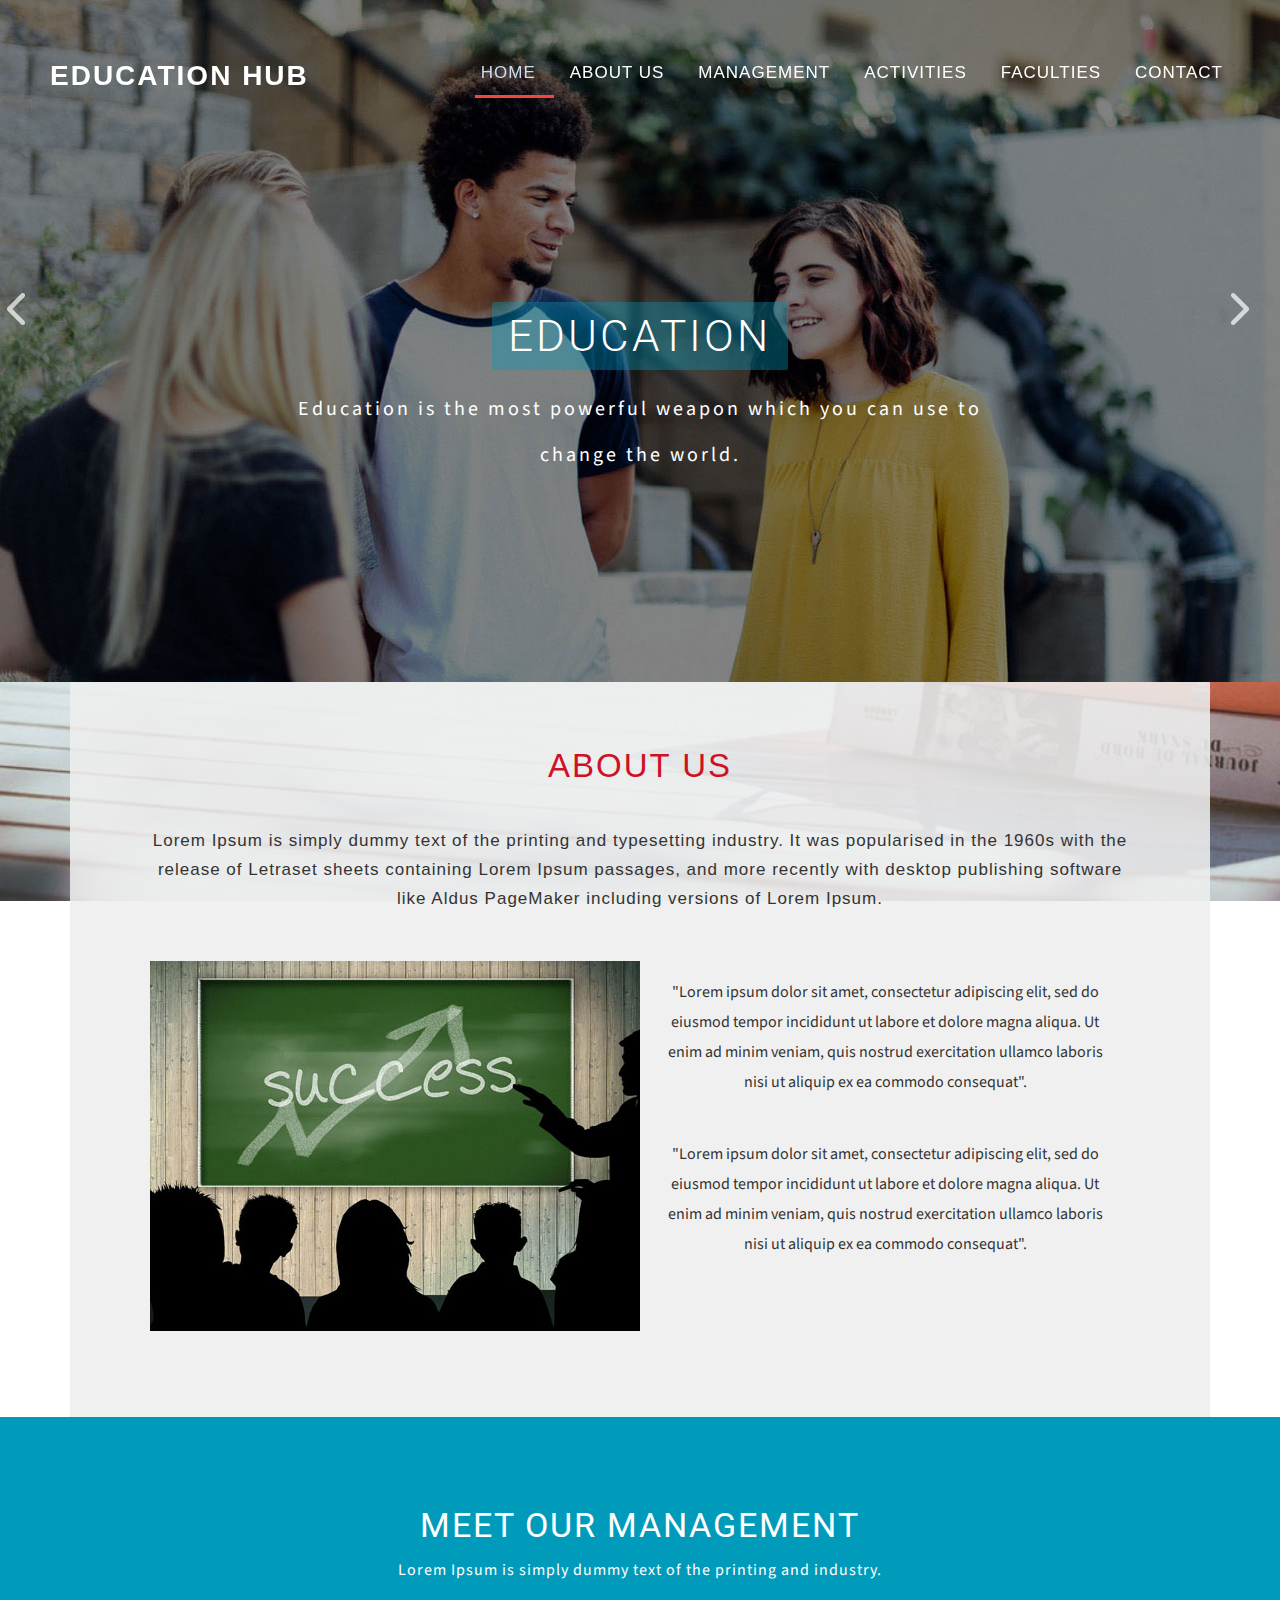
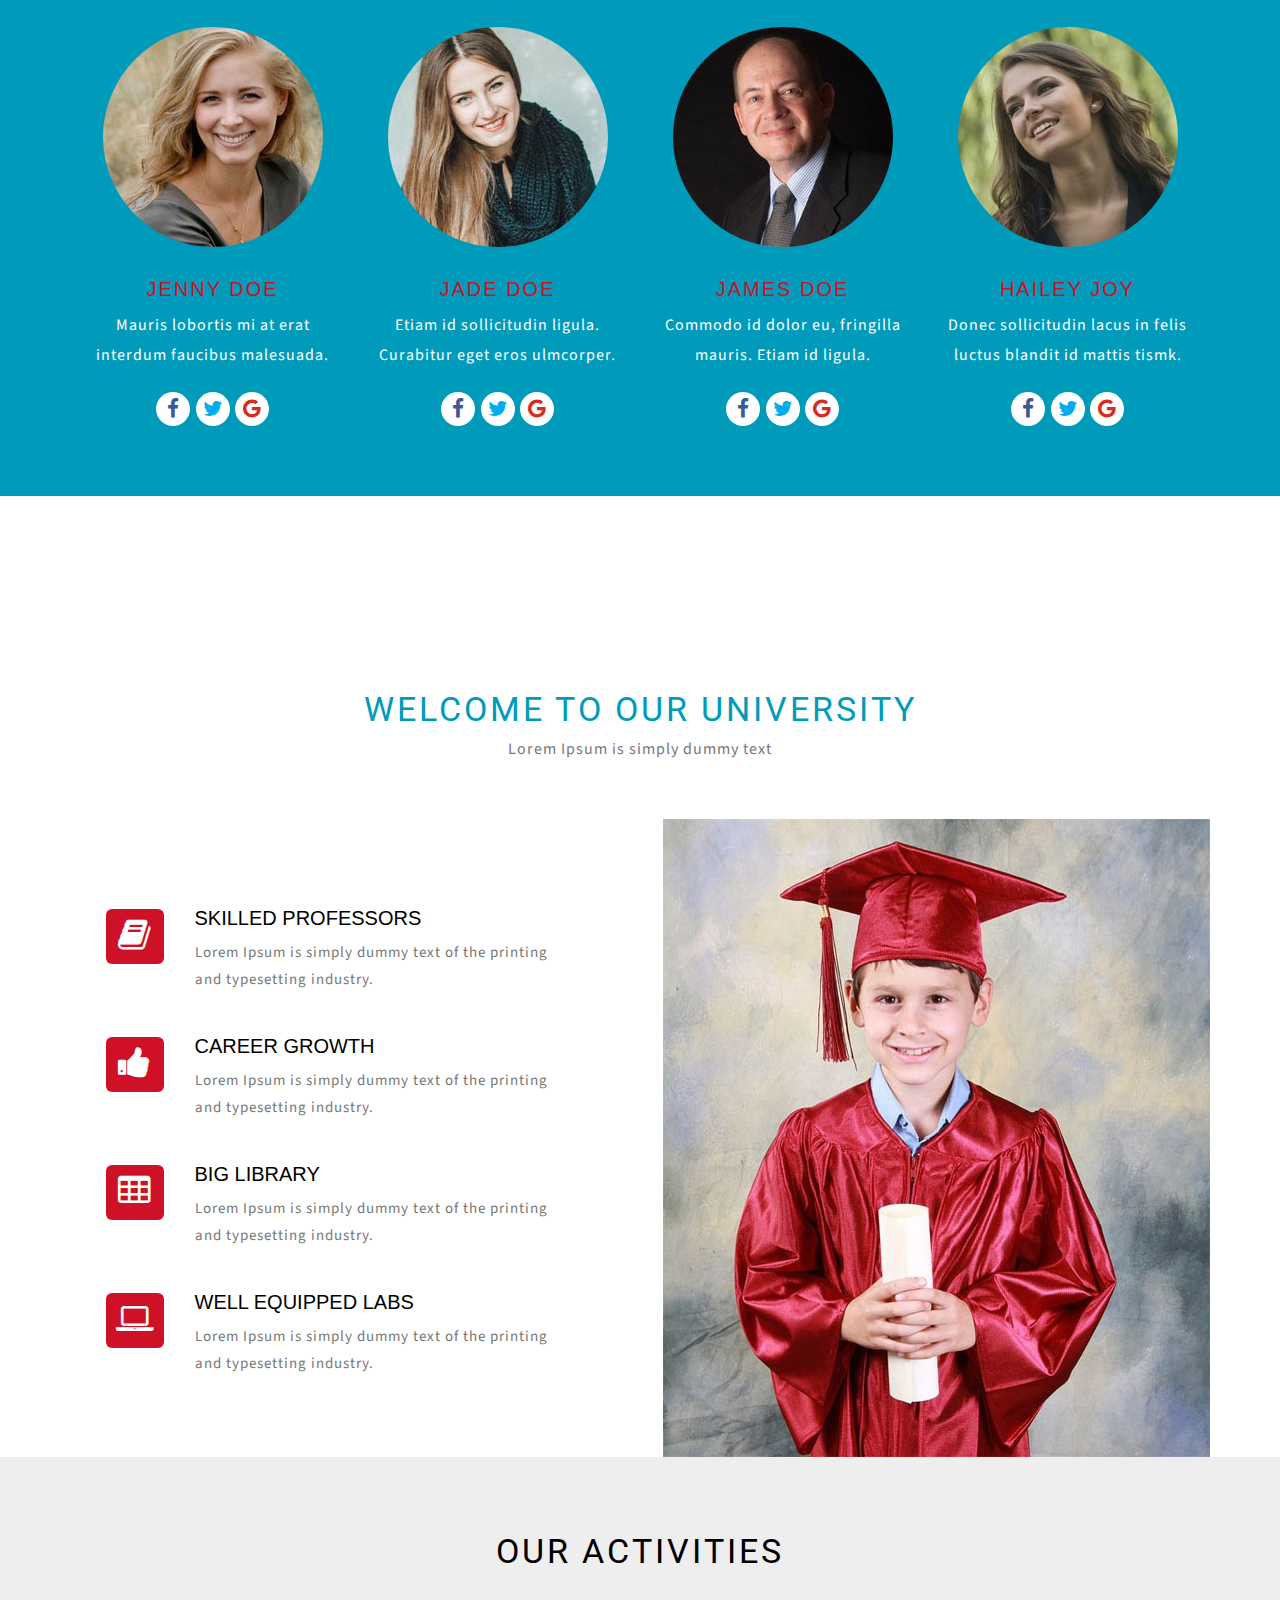
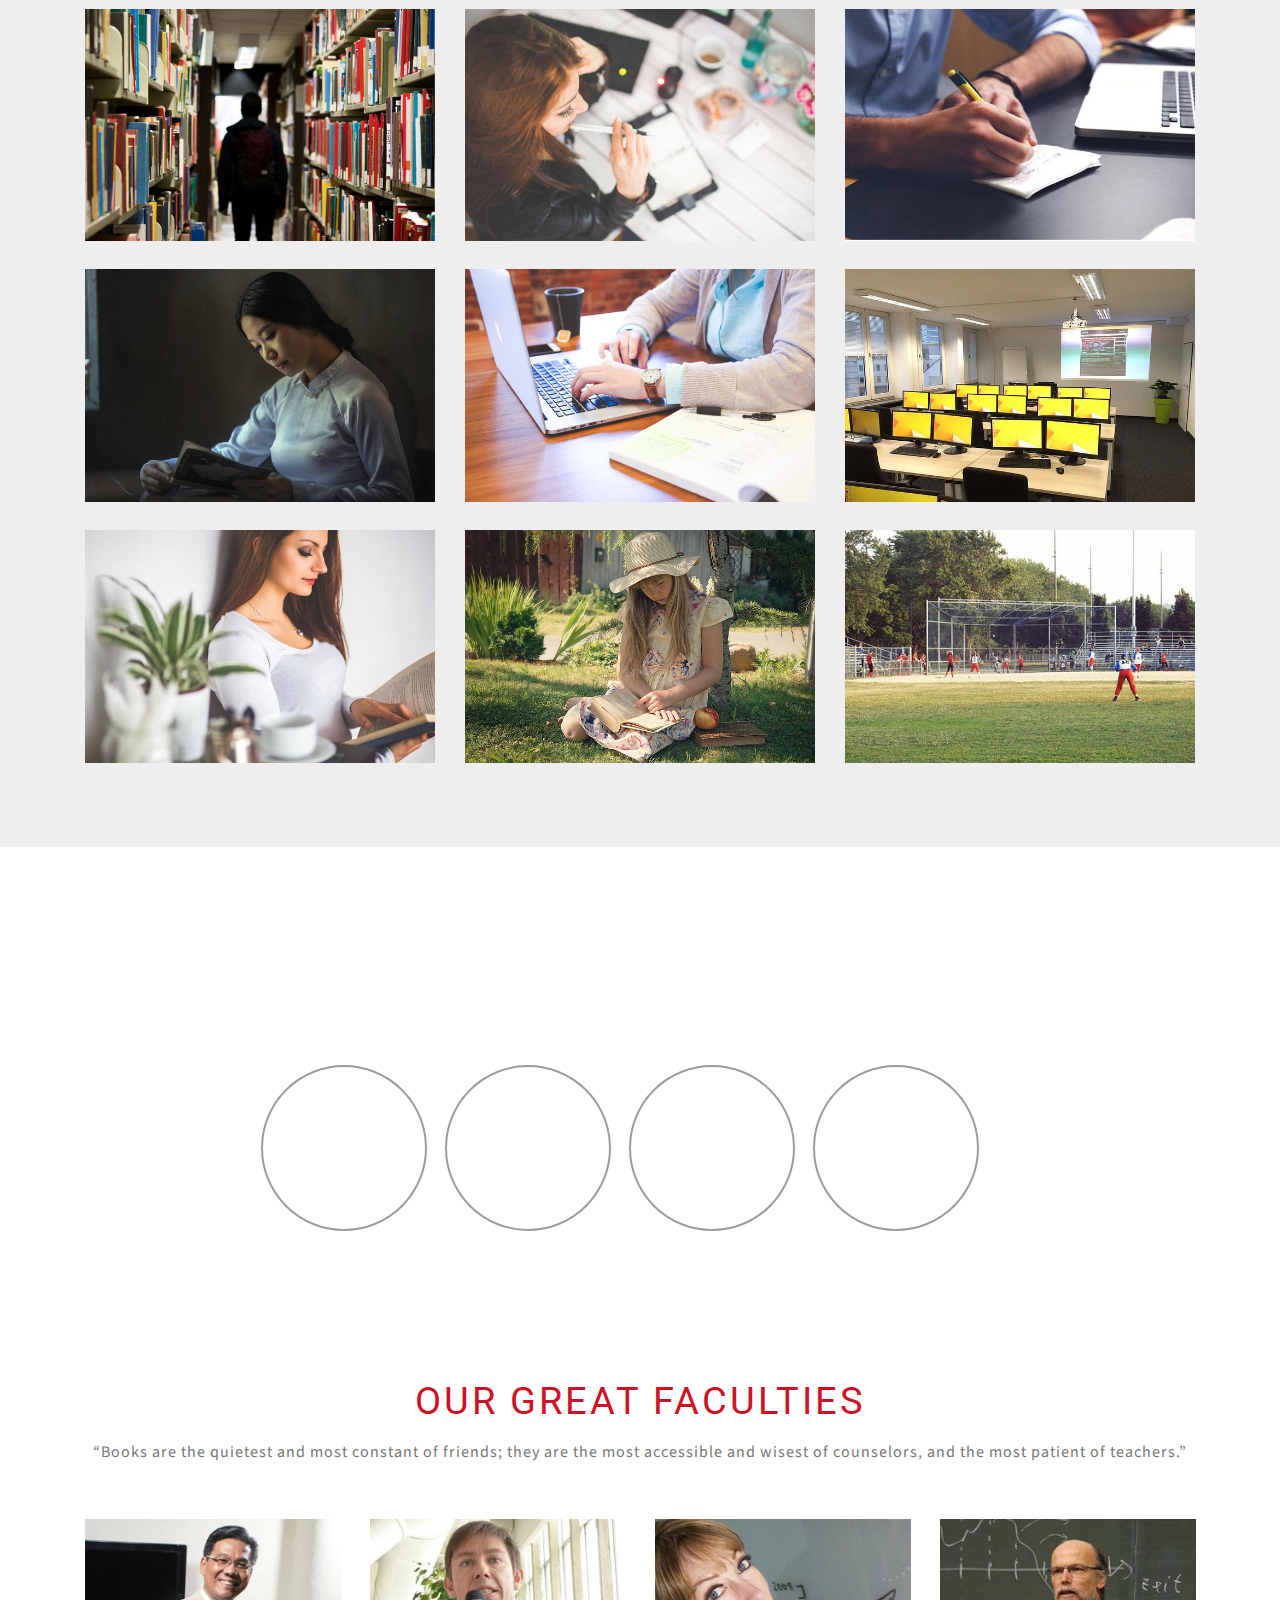
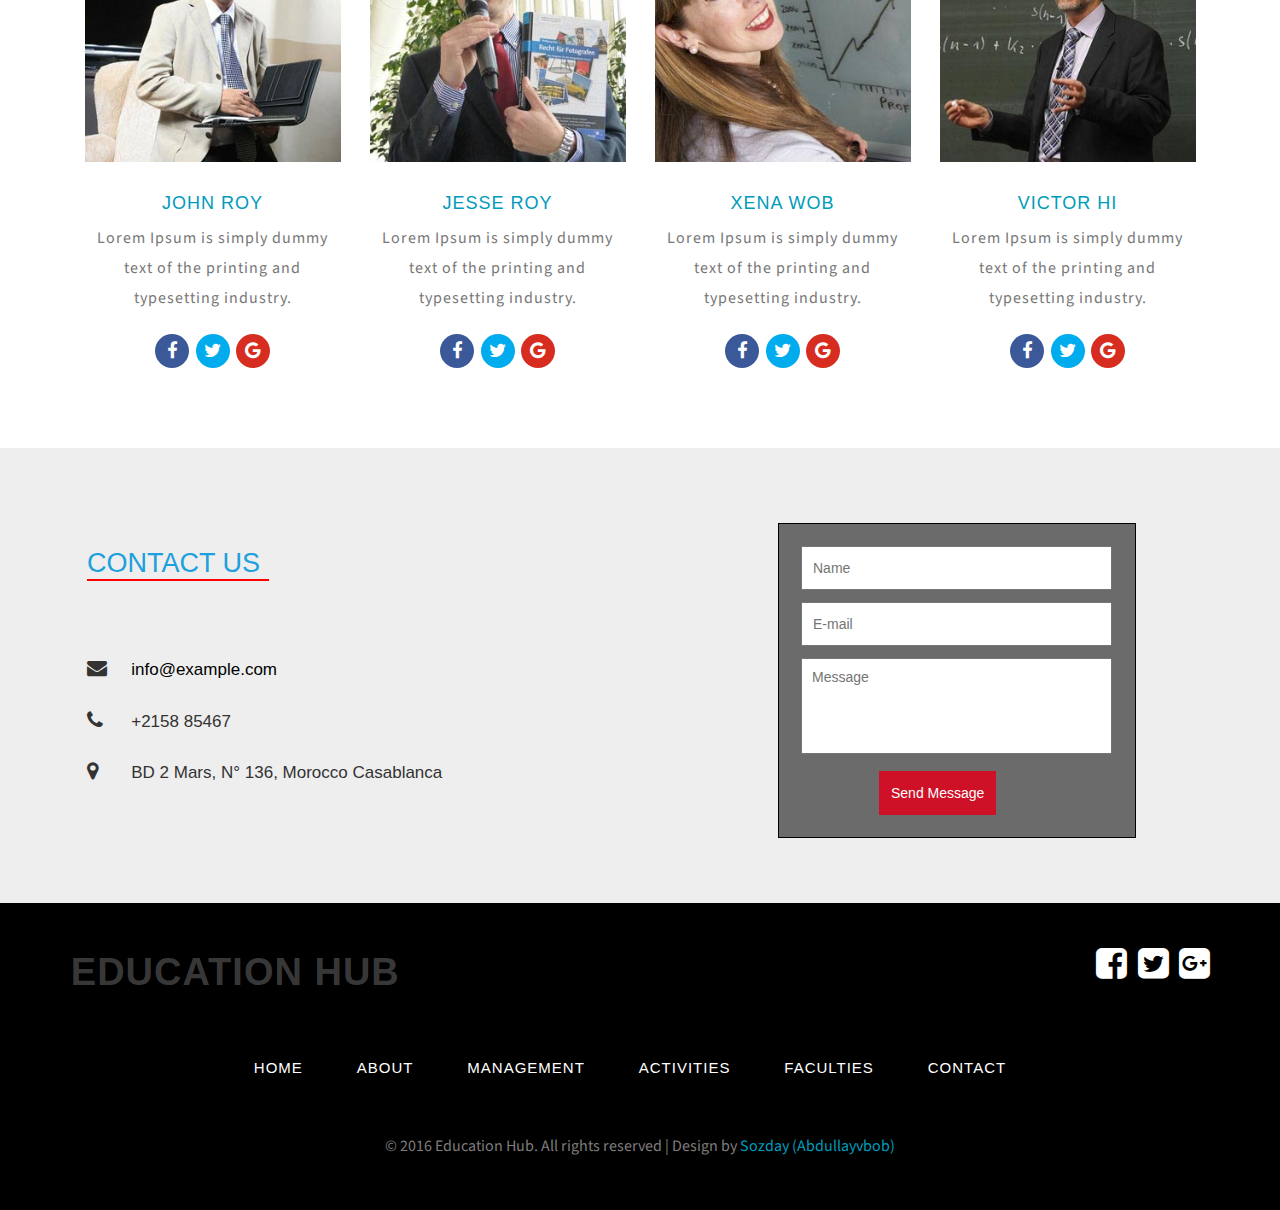
==== commit 84071bd0: "Iniliat commit" ====
--- a/index.html
+++ b/index.html
@@ -1,520 +1,611 @@
-<!--A Design by W3layouts 
-Author: W3layout
-Author URL: http://sozday.uz
-License: Creative Commons Attribution 3.0 Unported
-License URL: http://creativecommons.org/licenses/by/3.0/
+<!--
+	Sozday (Abdullayvbob)
+	Author URL: http://sozday.uz
+	License: Creative Commons Attribution 3.0 Unported
+	License URL: http://creativecommons.org/licenses/by/3.0/
 -->
 <!DOCTYPE html>
-<html>
+<html lang="en">
 <head>
-<title>Best Hotel a  Travel Agency Category Flat Bootstrap Responsive website Template | Home :: Sozday (@Abdullayvbob)</title>
-<link href="css/bootstrap.css" rel="stylesheet" type="text/css" media="all" />
-<!--theme-style-->
-<link href="css/style.css" rel="stylesheet" type="text/css" media="all" />	
-<link href="css/font-awesome.css" rel="stylesheet">
-<!--//theme-style-->
+<title>Education Hub An Education Category Flat Bootstrap Responsive  Website Template| Home :: W3layouts</title>
+<!-- Meta tag Keywords -->
 <meta name="viewport" content="width=device-width, initial-scale=1">
 <meta http-equiv="Content-Type" content="text/html; charset=utf-8" />
-<meta property="og:title" content="Vide" />
-<meta name="viewport" content="width=device-width, initial-scale=1">
-<meta http-equiv="Content-Type" content="text/html; charset=utf-8" />
-<meta name="keywords" content="Best Hotel Responsive web template, Bootstrap Web Templates, Flat Web Templates, Android Compatible web template, 
-Smartphone Compatible web template, free webdesigns for Nokia, Samsung, LG, SonyEricsson, Motorola web design" />
-<script type="application/x-javascript"> addEventListener("load", function() { setTimeout(hideURLbar, 0); }, false); function hideURLbar(){ window.scrollTo(0,1); } </script>
-<!---->
-<script src="js/jquery.min.js"></script>
-<script src="js/bootstrap.min.js"></script>
-<!---->
-<link rel="stylesheet" href="css/flexslider.css" type="text/css" media="screen" />
-<link href='//fonts.googleapis.com/css?family=Nunito:400,700,300' rel='stylesheet' type='text/css'>
-<link href='//fonts.googleapis.com/css?family=Open+Sans:400,800italic,800,700italic,700,600italic,600,400italic,300italic,300' rel='stylesheet' type='text/css'>
-<!---strat-date-piker---->
-<!-- requried-jsfiles-for owl -->
-							<link href="css/owl.carousel.css" rel="stylesheet">
-							    <script src="js/owl.carousel.js"></script>
-							        <script>
-							    $(document).ready(function() {
-							      $("#owl-demo").owlCarousel({
-							        items : 1,
-							        lazyLoad : true,
-							        autoPlay : true,
-							        navigation : false,
-							        navigationText :  false,
-							        pagination : true,
-							      });
-							    });
-							    </script>
-							 <!-- //requried-jsfiles-for owl -->
+<meta name="keywords" content="Education Hub Responsive web template, Bootstrap Web Templates, Flat Web Templates, Android Compatible web template, 
+Smartphone Compatible web template, free webdesigns for Nokia, Samsung, LG, Sony Ericsson, Motorola web design" />
+<script type="application/x-javascript"> addEventListener("load", function() { setTimeout(hideURLbar, 0); }, false);
+function hideURLbar(){ window.scrollTo(0,1); } </script>
+<!-- Meta tag Keywords -->
+<!-- css files -->
+<link href="css/style.css" rel="stylesheet" type="text/css" media="all">
+<link href="css/bootstrap.min.css" rel="stylesheet" type="text/css" media="all">
+<link href="css/font-awesome.min.css" rel="stylesheet" type="text/css" media="all">
+<!-- //css files -->
+<!-- online-fonts -->
+<link href="//fonts.googleapis.com/css?family=Source+Sans+Pro:200,200i,300,300i,400,400i,600,600i,700,700i,900,900i&subset=latin-ext,vietnamese" rel="stylesheet">
+<link href="//fonts.googleapis.com/css?family=Roboto:100,100i,300,300i,400,400i,500,500i,700,700i,900,900iSource+Sans+Pro:200,200i,300,300i,400,400i,600,600i,700,700i,900,900i&subset=cyrillic,cyrillic-ext,greek,greek-ext,latin-ext,vietnamese" rel="stylesheet">
+<!-- js -->
+<script type="text/javascript" src="js/jquery-2.1.4.min.js"></script>
+<!-- //js -->
+<script type="text/javascript" src="js/bootstrap-3.1.1.min.js"></script>
+
+		<script src="js/jquery.chocolat.js"></script>
+		<link rel="stylesheet" href="css/chocolat.css" type="text/css" media="screen">
+		<!--light-box-files -->
+		<script>
+		$(function() {
+			$('.gallery-grid a').Chocolat();
+		});
+		</script>
+
+<!-- //js -->
+<script src="js/responsiveslides.min.js"></script>
+		<script>
+				$(function () {
+					$("#slider").responsiveSlides({
+						auto: true,
+						pager:false,
+						nav: true,
+						speed: 1000,
+						namespace: "callbacks",
+						before: function () {
+							$('.events').append("<li>before event fired.</li>");
+						},
+						after: function () {
+							$('.events').append("<li>after event fired.</li>");
+						}
+					});
+				});
+			</script>
+			
+
+<!-- start-smoth-scrolling -->
+<script type="text/javascript" src="js/move-top.js"></script>
+<script type="text/javascript" src="js/easing.js"></script>
+<script type="text/javascript">
+	jQuery(document).ready(function($) {
+		$(".scroll").click(function(event){		
+			event.preventDefault();
+			$('html,body').animate({scrollTop:$(this.hash).offset().top},1000);
+		});
+	});
+</script>
+<!-- start-smoth-scrolling -->
+
+
 
 </head>
 <body>
-	<div class="banner-section">
-		<section class="slider">
-			<div class="flexslider">
-				<ul class="slides">
-					<li>
+<div class="header" id="home">
+	<div class="logo">
+		<a href="#"><h1>Education Hub</h1></a>
+	</div>
+<!-- navigation -->
+		<div class="ban-top-con">
+			<div class="top_nav_left">
+				<nav class="navbar navbar-default">
+				  <div class="container-fluid">
+					<!-- Brand and toggle get grouped for better mobile display -->
+					<div class="navbar-header">
+					  <button type="button" class="navbar-toggle collapsed" data-toggle="collapse" data-target="#bs-example-navbar-collapse-1" aria-expanded="false">
+						<span class="sr-only">Toggle navigation</span>
+						<span class="icon-bar"></span>
+						<span class="icon-bar"></span>
+						<span class="icon-bar"></span>
+					  </button>
+					</div>
+					<!-- Collect the nav links, forms, and other content for toggling -->
+					<div class="collapse navbar-collapse menu--shylock" id="bs-example-navbar-collapse-1">
+					  <ul class="nav navbar-nav menu__list">
+						<li class="active menu__item menu__item--current"><a class="menu__link" href="index.html">Home <span class="sr-only">(current)</span></a></li>
+						<li class=" menu__item"><a class="menu__link scroll" href="#about">About us</a></li>
+						<li class=" menu__item"><a class="menu__link scroll" href="#management">Management</a></li>
+						<li class=" menu__item"><a class="menu__link scroll" href="#activities">Activities</a></li>
+						<li class=" menu__item"><a class="menu__link scroll" href="#faculties">Faculties</a></li>
+						<li class=" menu__item"><a class="menu__link scroll" href="#contact">contact</a></li>
+					  </ul>
+					</div>
+				  </div>
+				</nav>	
+				
+			</div>
+			<div class="clearfix"></div>
+			</div>
+	<!-- //navigation -->
+<!-- Slider -->
+		<div class="slider">
+			<div class="callbacks_container">
+				<ul class="rslides" id="slider">
+					<li>
+						<div class="slider-img">
+							<img src="images/bg2.jpg" class="img-responsive" alt="education">
+						</div>
 						<div class="slider-info">
-							<img src="images/ba1.jpg" class="img-responsive" alt="">
-						</div>
-						<div class="container">
-							<div class="banner-text">
-								<h3>Outdoor & Indoor Luxury</h3>
-							</div>
-						</div>
-					</li>
-					<li>
+							<h3>Education</h3>
+							<p>Education is the most powerful weapon which you can use to change the world.</p>
+						</div>
+					</li>
+					<li>
+						<div class="slider-img">
+							<img src="images/bg3.jpg" class="img-responsive" alt="education">
+						</div>
 						<div class="slider-info">
-							<img src="images/ba2.jpg" class="img-responsive" alt="">
-						</div>
-						<div class="container">
-							<div class="banner-text">
-								<h3>Luxury & Oriental Harmony</h3>
-							</div>
-						</div>
-					</li>
-					<li>
+							<h3>Education</h3>
+							<p>The purpose of education is to replace   an empty mind with an open one.</p>
+						</div>
+					</li>
+					<li>
+						<div class="slider-img">
+							<img src="images/bg1.jpg" class="img-responsive" alt="education">
+						</div>
 						<div class="slider-info">
-							<img src="images/ba3.jpg" class="img-responsive" alt="">
-						</div>
-						<div class="container">
-							<div class="banner-text">
-								<h3>A Brand New Hotel</h3>
-							</div>
-						</div>
-					</li>
+							<h3>Education</h3>
+							<p>Education is the most powerful weapon which you can use to change the world.</p>
+						</div>
+					</li>
+					<li>
+						<div class="slider-img">
+							<img src="images/bg4.jpg" class="img-responsive" alt="education">
+						</div>
+						<div class="slider-info">
+							<h3>Education</h3>
+							<p>The purpose of education is to replace   an empty mind with an open one.</p>
+						</div>
+					</li>
+					<li>
+						<div class="slider-img">
+							<img src="images/bg5.jpg" class="img-responsive" alt="education">
+						</div>
+						<div class="slider-info">
+							<h3>Education</h3>
+							<p>The goal of education is the advancement of knowledge and the dissemination of truth.</p>
+						</div>
+					</li
+				></ul>
+			</div>
+			<div class="clearfix"></div>
+		</div>
+		<!-- //Slider -->
+</div>
+<!--main-content-->
+<div class="agile-main" id="about">
+	<div class="container">
+	<!--about-->
+		<div class="about">
+			<h2>about us</h2>
+			<h4>Lorem Ipsum is simply dummy text of the printing and typesetting industry. It was popularised in the 1960s with the release of Letraset sheets containing Lorem Ipsum passages, and more recently with desktop publishing software like Aldus PageMaker including versions of Lorem Ipsum.</h4>
+			<img src="images/su.jpg" alt="sucess">
+			<p>"Lorem ipsum dolor sit amet, consectetur adipiscing elit, sed do eiusmod tempor incididunt ut labore et dolore magna aliqua. Ut enim ad minim veniam, quis nostrud exercitation ullamco laboris nisi ut aliquip ex ea commodo consequat".</p>		
+			<p>"Lorem ipsum dolor sit amet, consectetur adipiscing elit, sed do eiusmod tempor incididunt ut labore et dolore magna aliqua. Ut enim ad minim veniam, quis nostrud exercitation ullamco laboris nisi ut aliquip ex ea commodo consequat". </p>
+		</div>
+		<div class="clearfix"></div>
+	<!--//about-->
+	</div>
+</div>
+<!--meet our management-->
+<div class="team" id="management">
+	<div class="container">
+		<h3>meet our management</h3>
+		<p>Lorem Ipsum is simply dummy text of the printing and industry.</p>
+		<div class="w3grids">
+			<div class="w3grid col-md-3">
+				<img src="images/t1.jpg" alt="team1" class="img1-w3l">
+				<h5>Jenny Doe</h5>
+				<p>Mauris lobortis mi at erat interdum faucibus malesuada.</p>
+				<div class="socialw3-icons">
+					<i class=" so1 fa fa-facebook" aria-hidden="true"></i>
+					<i class=" so2 fa fa-twitter" aria-hidden="true"></i>
+					<i class=" so3 fa fa-google" aria-hidden="true"></i>
+				</div>
+			</div>
+			<div class="w3grid col-md-3">
+				<img src="images/t2.jpg" alt="team1" class="img2-w3l">
+				<h5>Jade Doe</h5>
+				<p>Etiam id sollicitudin ligula. Curabitur eget eros ulmcorper.</p>
+				<div class="socialw3-icons">
+					<i class=" so1 fa fa-facebook" aria-hidden="true"></i>
+					<i class=" so2 fa fa-twitter" aria-hidden="true"></i>
+					<i class=" so3 fa fa-google" aria-hidden="true"></i>
+				</div>
+			</div>
+			<div class="w3grid col-md-3">
+				<img src="images/t3.jpg" alt="team1" class="img3-w3l">
+				<h5>James Doe</h5>
+				<p>Commodo id dolor eu, fringilla mauris. Etiam id ligula.</p>
+				<div class="socialw3-icons">
+					<i class=" so1 fa fa-facebook" aria-hidden="true"></i>
+					<i class=" so2 fa fa-twitter" aria-hidden="true"></i>
+					<i class=" so3 fa fa-google" aria-hidden="true"></i>
+				</div>
+			</div>
+			<div class="w3grid col-md-3">
+				<img src="images/t4.jpg" alt="team1" class="img4-w3l">
+				<h5>Hailey joy</h5>
+				<p>Donec sollicitudin lacus in felis luctus blandit id mattis tismk.</p>
+				<div class="socialw3-icons">
+					<i class=" so1 fa fa-facebook" aria-hidden="true"></i>
+					<i class=" so2 fa fa-twitter" aria-hidden="true"></i>
+					<i class=" so3 fa fa-google" aria-hidden="true"></i>
+				</div>
+			</div>
+		</div>
+		<div class="clearfix"></div>
+	</div>
+</div>
+<!--//meet our management-->
+
+<!--welcome-->
+<div class="w3l-welcome">
+	<div class="container">
+		<div class=" agile-welcome">
+			<div class="text-w3">
+				<h4>welcome to our university</h4>
+				<p>Lorem Ipsum is simply dummy text</p>
+			</div>
+			<div class="grids">
+				<div class="grid">
+					<div class="icons">
+						<i class="fa fa-book" aria-hidden="true"></i>
+					</div>
+					<div class="text">
+						<h5>SKILLED PROFESSORS</h5>
+						<p>Lorem Ipsum is simply dummy text of the printing and typesetting industry.</p>
+					</div>
+				</div>
+				<div class="grid">
+					<div class="icons">
+						<i class="fa fa-thumbs-up" aria-hidden="true"></i>
+					</div>
+					<div class="text">
+						<h5>Career Growth</h5>
+						<p>Lorem Ipsum is simply dummy text of the printing and typesetting industry.</p>
+					</div>
+				</div>
+				<div class="grid">
+					<div class="icons">
+						<i class="fa fa-table" aria-hidden="true"></i>
+					</div>
+					<div class="text">
+						<h5>BIG LIBRARY</h5>
+						<p>Lorem Ipsum is simply dummy text of the printing and typesetting industry.</p>
+					</div>
+				</div>
+				
+				<div class="grid">
+					<div class="icons">
+						<i class="fa fa-laptop" aria-hidden="true"></i>
+					</div>
+					<div class="text">
+						<h5>WELL EQUIPPED LABS</h5>
+						<p>Lorem Ipsum is simply dummy text of the printing and typesetting industry.</p>
+					</div>
+				</div>
+			</div>
+			<div class="w3-img">
+				<img src="images/man2.jpg" alt="image" />
+			</div>
+			<div class="clearfix"></div>
+		</div>
+	</div>
+</div>
+<!--//welcome-->
+
+<!--activities-->
+<div class="gallery" id="activities">
+	<div class="container">
+	  <div class="gallery-main">
+	  	<div class="gallery-top">
+	  		<h3>our activities</h3>
+	  	</div>
+		<div class="gallery-bott">
+			<div class="col-md-4 col1 gallery-grid">
+				<a href="images/g1.jpg" class="b-link-stripe b-animate-go  thickbox">
+
+						<figure class="effect-bubba">
+							<img class="img-responsive" src="images/g1.jpg" alt="">
+							<figcaption>
+								<h4 class="gal">Education Hub</h4>
+								<p class="gal1">“Live as if you were to die tomorrow. Learn as if you were to live forever.” </p>	
+							</figcaption>			
+						</figure>
+					</a>
+					</div>
+					<div class="col-md-4 col1 gallery-grid">
+						<a href="images/g2.jpg" class="b-link-stripe b-animate-go  thickbox">
+						<figure class="effect-bubba">
+							<img class="img-responsive" src="images/g2.jpg" alt="">
+							<figcaption>
+								<h4 class="gal">Education Hub</h4>
+								<p class="gal1">“Live as if you were to die tomorrow. Learn as if you were to live forever.” </p>	
+							</figcaption>			
+						</figure>
+						</a>
+					</div>
+					<div class="col-md-4 col1 gallery-grid">
+						<a href="images/g3.jpg" class="b-link-stripe b-animate-go  thickbox">
+						<figure class="effect-bubba">
+							<img class="img-responsive" src="images/g3.jpg" alt="">
+							<figcaption>
+								<h4 class="gal">Education Hub</h4>
+								<p class="gal1">“Live as if you were to die tomorrow. Learn as if you were to live forever.” </p>	
+							</figcaption>			
+						</figure>
+						</a>
+					</div>
+			     <div class="col-md-4 col1 gallery-grid">
+				  <a href="images/g4.jpg" class="b-link-stripe b-animate-go  thickbox">
+						<figure class="effect-bubba">
+							<img class="img-responsive" src="images/g4.jpg" alt="">
+							<figcaption>
+								<h4 class="gal">Education Hub</h4>
+								<p class="gal1">“Live as if you were to die tomorrow. Learn as if you were to live forever.” </p>	
+							</figcaption>			
+						</figure>
+					</a>
+					</div>
+					<div class="col-md-4 col1 gallery-grid">
+						<a href="images/g5.jpg" class="b-link-stripe b-animate-go  thickbox">
+						<figure class="effect-bubba">
+							<img class="img-responsive" src="images/g5.jpg" alt="">
+							<figcaption>
+								<h4 class="gal">Education Hub</h4>
+								<p class="gal1">“Live as if you were to die tomorrow. Learn as if you were to live forever.” </p>	
+							</figcaption>			
+						</figure>
+						</a>
+					</div>
+					<div class="col-md-4 col1 gallery-grid">
+						<a href="images/g6.jpg" class="b-link-stripe b-animate-go  thickbox">
+						<figure class="effect-bubba">
+							<img class="img-responsive" src="images/g6.jpg" alt="">
+							<figcaption>
+								<h4 class="gal">Education Hub</h4>
+								<p class="gal1">“Live as if you were to die tomorrow. Learn as if you were to live forever.” </p>	
+							</figcaption>			
+						</figure>
+						</a>
+					</div>
+					<div class="col-md-4 col1 gallery-grid">
+						<a href="images/g7.jpg" class="b-link-stripe b-animate-go  thickbox">
+						<figure class="effect-bubba">
+							<img class="img-responsive" src="images/g7.jpg" alt="">
+							<figcaption>
+								<h4 class="gal">Education Hub</h4>
+								<p class="gal1">“Live as if you were to die tomorrow. Learn as if you were to live forever.” </p>	
+							</figcaption>			
+						</figure>
+						</a>
+					</div>
+					<div class="col-md-4 col1 gallery-grid">
+						<a href="images/g8.jpg" class="b-link-stripe b-animate-go  thickbox">
+						<figure class="effect-bubba">
+							<img class="img-responsive" src="images/g8.jpg" alt="">
+							<figcaption>
+								<h4 class="gal">Education Hub</h4>
+								<p class="gal1">“Live as if you were to die tomorrow. Learn as if you were to live forever.” </p>	
+							</figcaption>			
+						</figure>
+						</a>
+					</div>
+					<div class="col-md-4 col1 gallery-grid">
+						<a href="images/g9.jpg" class="b-link-stripe b-animate-go  thickbox">
+						<figure class="effect-bubba">
+							<img class="img-responsive" src="images/g9.jpg" alt="">
+							<figcaption>
+								<h4 class="gal">Education Hub</h4>
+								<p class="gal1">“Live as if you were to die tomorrow. Learn as if you were to live forever.” </p>	
+							</figcaption>			
+						</figure>
+						</a>
+					</div>
+			     <div class="clearfix"> </div>
+			</div>
+		</div>
+	</div>
+</div>
+<!--//activities-->
+
+<!-- opening -->
+<div class="agile-open">
+	<div class="open-head">
+		<h6>our university opening in</h6>
+		<p>“A university is just a group of buildings gathered around a library.” </p>
+	</div>
+<!-- Countdown-timer -->
+
+				<div class="examples">
+					<div class="simply-countdown-losange" id="simply-countdown-losange"></div>
+				</div>
+		
+			<div class="clearfix"></div>
+	
+<!-- //Countdown-timer -->
+
+	<!-- Custom-JavaScript-File-Links -->
+	<!-- Countdown-Timer-JavaScript -->
+			<script src="js/simplyCountdown.js"></script>
+			<script>
+				var d = new Date(new Date().getTime() + 48 * 120 * 120 * 2000);
+
+				// default example
+				simplyCountdown('.simply-countdown-one', {
+					year: d.getFullYear(),
+					month: d.getMonth() + 1,
+					day: d.getDate()
+				});
+
+				// inline example
+				simplyCountdown('.simply-countdown-inline', {
+					year: d.getFullYear(),
+					month: d.getMonth() + 1,
+					day: d.getDate(),
+					inline: true
+				});
+
+				//jQuery example
+				$('#simply-countdown-losange').simplyCountdown({
+					year: d.getFullYear(),
+					month: d.getMonth() + 1,
+					day: d.getDate(),
+					enableUtc: false
+				});
+			</script>
+			
+		<!-- //Countdown-Timer-JavaScript -->
+	<!-- //Custom-JavaScript-File-Links -->
+</div>	
+<!--// opening -->
+
+<!--faculty-->
+<div class="w3-faculty" id="faculties">
+	<div class="container">
+		<div class="faculty-head">
+			<h5>our great faculties</h5>
+			<p>“Books are the quietest and most constant of friends; they are the most accessible and wisest of counselors, and the most patient of teachers.” </p>
+		</div>
+		<div class="main-faculty">
+			<div class="f1 col-md-3 faculty1">
+				<ul class="demo-2 effect">
+					<li>
+					   <h3 class="zero">COMPUTER SCIENCE</h3>
+					   <p class="zero">Lorem ipsum dolor sit amet.</p>
+					</li>
+					 <li><img class="top" src="images/f1.jpg" alt=""/></li>
 				</ul>
-			</div>
-		</section>
-			<!-- FlexSlider -->
-			<script defer src="js/jquery.flexslider.js"></script>
-				<script type="text/javascript">
-					$(function(){
-						SyntaxHighlighter.all();
-					});
-					$(window).load(function(){
-					$('.flexslider').flexslider({
-					animation: "slide",
-					start: function(slider){
-					  $('body').removeClass('loading');
-					}
-					});
-					});
-				</script>
-			<!-- FlexSlider -->
-			<!-- slider -->
-	</div>
-    <div class="header">
-		<div class="container">
-			<div class="header-menu">
-				<nav class="navbar navbar-default">
-					<div class="container-fluid">
-						<!-- Brand and toggle get grouped for better mobile display -->
-						<div class="navbar-header">
-						  <button type="button" class="navbar-toggle collapsed" data-toggle="collapse" data-target="#bs-example-navbar-collapse-1" aria-expanded="false">
-							<span class="sr-only">Toggle navigation</span>
-							<span class="icon-bar"></span>
-							<span class="icon-bar"></span>
-							<span class="icon-bar"></span>
-						  </button>
-						  <div class="navbar-brand logo">
-								<h1><a href="index.html"><span>Best  </span> Hotel</a></h1>
-							</div>
-						</div>
-						<!-- Collect the nav links, forms, and other content for toggling -->
-						<div class="collapse navbar-collapse" id="bs-example-navbar-collapse-1">
-						  <ul class="nav navbar-nav">
-							<li class="active"><a href="index.html" data-hover="Home">Home </a></li>
-							<li><a href="about.html" data-hover="About">About</a></li>
-							<li><a data-hover="Restaurant" href="restaurant.html">Restaurant</a></li>
-							<li><a data-hover="Gallery" href="gallery.html">Gallery</a></li>
-							<li><a data-hover="Rooms" href="rooms.html">Rooms</a></li>
-							  <li><a  href="codes.html" data-hover="codes">Codes</a></li>
-							 <li><a data-hover="Contact" href="contact.html">Contact</a></li>
-							 
-						  </ul>
-						</div><!-- /.navbar-collapse -->
-					</div><!-- /.container-fluid -->
-				</nav>
+				<h4>John Roy</h4>
+				<p>Lorem Ipsum is simply dummy text of the printing and typesetting industry.</p>
+				<div class="social-icons">
+					<i class="s1 fa fa-facebook" aria-hidden="true"></i>
+					<i class="s2 fa fa-twitter" aria-hidden="true"></i>
+					<i class="s3 fa fa-google" aria-hidden="true"></i>
+				</div>
+			</div>
+			<div class="f2 col-md-3 faculty1">
+				<ul class="demo-2 effect">
+					<li>
+					   <h3 class="zero">COMMUNICATION SKILLS</h3>
+					   <p class="zero">Lorem ipsum dolor sit amet.</p>
+					</li>
+					 <li><img class="top" src="images/f6.jpg" alt=""/></li>
+				</ul>
+				<h4>Jesse Roy</h4>
+				<p>Lorem Ipsum is simply dummy text of the printing and typesetting industry.</p>
+				<div class="social-icons">
+					<i class=" s1 fa fa-facebook" aria-hidden="true"></i>
+					<i class=" s2 fa fa-twitter" aria-hidden="true"></i>
+					<i class=" s3 fa fa-google" aria-hidden="true"></i>
+				</div>
+			</div>
+			<div class="f3 col-md-3 faculty1">
+				<ul class="demo-2 effect">
+					<li>
+					   <h3 class="zero">GENERAL SCIENCE</h3>
+					   <p class="zero">Lorem ipsum dolor sit amet.</p>
+					</li>
+					 <li><img class="top" src="images/f3.jpg" alt=""/></li>
+				</ul>
+				<h4>Xena Wob</h4>
+				<p>Lorem Ipsum is simply dummy text of the printing and typesetting industry.</p>
+				<div class="social-icons">
+					<i class=" s1 fa fa-facebook" aria-hidden="true"></i>
+					<i class=" s2 fa fa-twitter" aria-hidden="true"></i>
+					<i class=" s3 fa fa-google" aria-hidden="true"></i>
+				</div>
+			</div>
+			<div class="f4 col-md-3 faculty1">
+				<ul class="demo-2 effect">
+					<li>
+					   <h3 class="zero">MATHEMATICS</h3>
+					   <p class="zero">Lorem ipsum dolor sit amet.</p>
+					</li>
+					 <li><img class="top" src="images/f4.jpg" alt=""/></li>
+				</ul>
+				<h4>Victor Hi</h4>
+				<p>Lorem Ipsum is simply dummy text of the printing and typesetting industry.</p>
+				<div class="social-icons">
+					<i class="s1 fa fa-facebook" aria-hidden="true"></i>
+					<i class="s2 fa fa-twitter" aria-hidden="true"></i>
+					<i class="s3 fa fa-google" aria-hidden="true"></i>
+				</div>
+			</div>
+			
 			<div class="clearfix"></div>
-			</div>	
-		</div> 
-	</div>
-		<!---header--->		
-		<div class="content">
-			<!---welcome--->
-			<div class="welcome">
-				<div class="container">
-					<h2 class="tittle">Welcome To Hotel</h2>
-						<p class="wel text">Semper ac dolor vitae accumsan. Cras interdum hendrerit lacinia. Phasellus accumsan urna vitae molestie interdum. Nam sed placerat libero, non eleifend dolor.</p>
-					<div class="wel-grids">
-						<div class="col-md-3 wel-grid">
-							<img src="images/w1.jpg" class="img-responsive gray" alt=""/>
-							<h4>Premier Suite</h4>
-							<p>Lorem ipsum dolor sit amet, consect adipisicing elit. Proin nibh augue, suscipit a, scelerisque sed.</p>
-						</div>
-						<div class="col-md-3 wel-grid">
-							<img src="images/w2.jpg" class="img-responsive gray" alt=""/>
-							<h4>Deluxe Suite</h4>
-							<p>Lorem ipsum dolor sit amet, consect adipisicing elit. Proin nibh augue, suscipit a, scelerisque sed.</p>
-						</div>
-						<div class="col-md-3 wel-grid">
-							<img src="images/w3.jpg" class="img-responsive gray" alt=""/>
-							<h4>Luxury Suite</h4>
-							<p>Lorem ipsum dolor sit amet, consect adipisicing elit. Proin nibh augue, suscipit a, scelerisque sed.</p>
-						</div>
-						<div class="col-md-3 wel-grid">
-							<img src="images/w4.jpg" class="img-responsive gray" alt=""/>
-							<h4>Spa Suite</h4>
-							<p>Lorem ipsum dolor sit amet, consect adipisicing elit. Proin nibh augue, suscipit a, scelerisque sed.</p>
-						</div>
-						<div class="clearfix"></div>
-					</div>
-				</div>
-			</div>
-			<!---welcome--->
-			<div class="resort-section">
-				<div class="container">
-					<h3 class="tittle">Resort latest <span>deals</span></h3>
-					<div class="resort-grids">
-				<!-- start content_slider -->
-						<div id="owl-demo" class="owl-carousel">
-					        <div class="item">
-					           <div class="col-md-6 cap-img">
-									<img src="images/p.jpg" class="img-responsive gray" alt=""/>
-								</div>
-								<div class="col-md-6 cap">
-									<h4>Surrounded By Custom Designed</h4>	
-									<ul class="cap1">
-										<li><i class="glyphicon glyphicon-map-marker"></i> 33 Street Name, City Name United States</li>
-										<li><i class="glyphicon glyphicon-plane"></i> US Airlines</li>
-										<li><i class="glyphicon glyphicon-road"></i> Free Transport</li>
-									</ul>										
-									<p>Duis at ante nec neque rhoncus pretium. Ut placerat euismod nibh industry's stand orci donec mollis, est non scelerisque blandit, velit nunc laoreet dol scrambled it to augue non elit aliquam in vehicula sem phasellu  consectetur adipiscing elit donec porttitor lectus at neque sollicitudin.</p>
-									<div class="detais">
-										<div class="col-md-9 deatils-left">
-											<div class="list">
-												<ul>
-													<li><i class="glyphicon glyphicon-thumbs-up"></i> Free Private Parking is Available</li>
-													<li><i class="glyphicon glyphicon-cutlery"></i> In Room Dining is Available 09:00 P.M. - 12:09 P.M.</li>
-													<li><i class="glyphicon glyphicon-signal"></i> Free High Speed Wi-Fi Internet in Room</li>
-												</ul>
-											</div>
-										</div>
-										<div class="col-md-3 deatils-right">
-											<div class="detail-top">
-												<span>PER NIGHT</span>
-												<h4>$45</h4>
-											</div>
-										</div>
-										<div class="clearfix"> </div>
-									</div>
-								</div>
-					            <div class="clearfix"> </div>
-					        </div>
-					        <div class="item">
-								<div class="col-md-6 cap-img">
-									<img src="images/p1.jpg" class="img-responsive gray" alt=""/>
-								</div>
-								<div class="col-md-6 cap">
-									<h4>Free High Speed Wi-Fi Internet in Room</h4>
-									<ul class="cap1">
-										<li><i class="glyphicon glyphicon-map-marker"></i> 33 Street Name, City Name United States</li>
-										<li><i class="glyphicon glyphicon-plane"></i> US Airlines</li>
-										<li><i class="glyphicon glyphicon-road"></i> Free Transport</li>
-									</ul>		
-									<p>Duis at ante nec neque rhoncus pretium. Ut placerat euismod nibh industry's stand orci donec mollis, est non scelerisque blandit, velit nunc laoreet dol scrambled it to augue non elit aliquam in vehicula sem phasellu  consectetur adipiscing elit donec porttitor lectus at neque sollicitudin.</p>
-									<div class="detais">
-										<div class="col-md-9 deatils-left">
-											<div class="list">
-												<ul>
-													<li><i class="glyphicon glyphicon-thumbs-up"></i> Free Private Parking is Available</li>
-													<li><i class="glyphicon glyphicon-cutlery"></i> In Room Dining is Available 09:00 P.M. - 12:09 P.M.</li>
-													<li><i class="glyphicon glyphicon-signal"></i> Free High Speed Wi-Fi Internet in Room</li>
-												</ul>
-											</div>
-										</div>
-										<div class="col-md-3 deatils-right">
-											<div class="detail-top">
-												<span>PER NIGHT</span>
-												<h4>$45</h4>
-											</div>
-										</div>
-										<div class="clearfix"> </div>
-									</div>
-								</div>
-					            <div class="clearfix"> </div>
-					        </div>
-					        <div class="item">
-					           <div class="col-md-6 cap-img">
-									<img src="images/p2.jpg" class="img-responsive gray" alt=""/>
-								</div>
-								<div class="col-md-6 cap">
-									<h4>Surrounded By Custom Designed</h4>	
-									<ul class="cap1">
-										<li><i class="glyphicon glyphicon-map-marker"></i> 33 Street Name, City Name United States</li>
-										<li><i class="glyphicon glyphicon-plane"></i> US Airlines</li>
-										<li><i class="glyphicon glyphicon-road"></i> Free Transport</li>
-									</ul>										
-									<p>Duis at ante nec neque rhoncus pretium. Ut placerat euismod nibh industry's stand orci donec mollis, est non scelerisque blandit, velit nunc laoreet dol scrambled it to augue non elit aliquam in vehicula sem phasellu  consectetur adipiscing elit donec porttitor lectus at neque sollicitudin.</p>
-									<div class="detais">
-										<div class="col-md-9 deatils-left">
-											<div class="list">
-												<ul>
-													<li><i class="glyphicon glyphicon-thumbs-up"></i> Free Private Parking is Available</li>
-													<li><i class="glyphicon glyphicon-cutlery"></i> In Room Dining is Available 09:00 P.M.-12:09 P.M.</li>
-													<li><i class="glyphicon glyphicon-signal"></i> Free High Speed Wi-Fi Internet in Room</li>
-												</ul>
-											</div>
-										</div>
-										<div class="col-md-3 deatils-right">
-											<div class="detail-top">
-												<span>PER NIGHT</span>
-												<h4>$45</h4>
-											</div>
-										</div>
-										<div class="clearfix"> </div>
-									</div>
-								</div>
-					            <div class="clearfix"> </div>
-					        </div>	
-				        </div>
-					</div>
-				</div>
-			</div>
-			<div class="superlist">
-				<div class="container">
-					<h3 class="tittle">Hand Picked by Superlist</h3>
-					<p class="wel text">Semper ac dolor vitae accumsan. Cras interdum hendrerit lacinia. Phasellus accumsan urna vitae molestie interdum. Nam sed placerat libero, non eleifend dolor.</p>
-					<div class="super-grids">
-						<div class="col-md-8 super-grid">
-							<div class="super-top">
-							<img src="images/s1.jpg" class="img-responsive gray" alt=""/>
-							</div>
-							<div class="super-bottom">
-								<div class="col-md-6 super-left">
-								<img src="images/s2.jpg" class="img-responsive gray" alt=""/>
-								</div>
-								<div class="col-md-6 super-right">
-								<img src="images/s3.jpg" class="img-responsive gray" alt=""/>
-								</div>
-								<div class="clearfix"></div>
-							</div>
-						</div>
-						<div class="col-md-4 super-grid1">
-							<div class="super-top">
-								<img src="images/s4.jpg" class="img-responsive gray" alt=""/>
-									<h4>Luxury Suite</h4>
-									<p>Semper ac dolor vitae accumsan. Cras interdum hendrerit lacinia. Phasellus accumsan urna vitae molestie interdum. Nam sed placerat libero, non eleifend dolor.</p>
-							</div>
-						</div>
-							<div class="clearfix"></div>
-					</div>
-				</div>
-			</div>
-			<div class="testimonial-section">
-				<div class="container">
-					<h3 class="tittle">Testimonials</h3>
-					<div class="testimonial-grids">
-						<div class="col-md-6 testimonial-grid">
-							<div class="testimonial-left">
-								<img src="images/t1.jpg" class="img-responsive" alt=""/>
-							</div>
-							<div class="testimonial-right">
-								<div class="testimonial-text">
-									<h5>Exactly What I Need</h5>
-								</div>
-								<div class="testimonial-rating">
-									<i class="fa fa-star"></i>
-									<i class="fa fa-star"></i>
-									<i class="fa fa-star"></i>
-									<i class="fa fa-star"></i>
-									<i class="fa fa-star"></i>
-								</div>
-								<div class="clearfix"></div>
-								<p>Quisque aliquet ornare nunc in viverra. Nullam ornare molestie ligula in luctus. Suspendisse ac cursus elit. Donec vel enim sit amet lorem vulputate condimentum.</p>
-								<div class="testimonial-sign">- Fiona Wilson</div><!-- /.testimonial-sign -->
-								</div>
-								<div class="clearfix"></div>
-						</div>
-						<div class="col-md-6 testimonial-grid test3">
-							<div class="testimonial-left">
-								<img src="images/t2.jpg" class="img-responsive" alt=""/>
-							</div>
-							<div class="testimonial-right">
-								<div class="testimonial-text">
-									<h5>Best Support Ever</h5>
-								</div>
-								<div class="testimonial-rating">
-									<i class="fa fa-star"></i>
-									<i class="fa fa-star"></i>
-									<i class="fa fa-star"></i>
-									<i class="fa fa-star"></i>
-									<i class="fa fa-star"></i>
-								</div>
-								<div class="clearfix"></div>
-								<p>Quisque aliquet ornare nunc in viverra. Nullam ornare molestie ligula in luctus. Suspendisse ac cursus elit. Donec vel enim sit amet lorem vulputate condimentum.</p>
-								<div class="testimonial-sign">- Fiona Wilson</div><!-- /.testimonial-sign -->
-							
-							</div>
-							<div class="clearfix"></div>
-						</div>
-						<div class="clearfix"></div>
-					</div>
-					<div class="testimonial-grids test2">
-						<div class="col-md-6 testimonial-grid">
-							<div class="testimonial-left">
-								<img src="images/t3.jpg" class="img-responsive" alt=""/>
-							</div>
-							<div class="testimonial-right">
-								<div class="testimonial-text">
-									<h5>Totally Impressed</h5>
-								</div>
-								<div class="testimonial-rating">
-									<i class="fa fa-star"></i>
-									<i class="fa fa-star"></i>
-									<i class="fa fa-star"></i>
-									<i class="fa fa-star"></i>
-									<i class="fa fa-star"></i>
-								</div>
-								<div class="clearfix"></div>
-								<p>Quisque aliquet ornare nunc in viverra. Nullam ornare molestie ligula in luctus. Suspendisse ac cursus elit. Donec vel enim sit amet lorem vulputate condimentum.</p>
-								<div class="testimonial-sign">- Kim Glove</div><!-- /.testimonial-sign -->
-								
-							</div>
-							<div class="clearfix"></div>
-						</div>
-						<div class="col-md-6 testimonial-grid test3">
-							<div class="testimonial-left">
-								<img src="images/t8.jpg" class="img-responsive" alt=""/>
-							</div>
-							<div class="testimonial-right">
-								<div class="testimonial-text">
-									<h5>Exactly What I Need</h5>
-								</div>
-								<div class="testimonial-rating">
-									<i class="fa fa-star"></i>
-									<i class="fa fa-star"></i>
-									<i class="fa fa-star"></i>
-									<i class="fa fa-star"></i>
-									<i class="fa fa-star"></i>
-								</div>
-								<div class="clearfix"></div>
-								<p>Quisque aliquet ornare nunc in viverra. Nullam ornare molestie ligula in luctus. Suspendisse ac cursus elit. Donec vel enim sit amet lorem vulputate condimentum.</p>
-								<div class="testimonial-sign">- Fiona Wilson</div><!-- /.testimonial-sign -->
-							
-							</div>
-							<div class="clearfix"></div>
-						</div>
-						<div class="clearfix"></div>
-					</div>
-					<div class="testimonial-grids">
-						<div class="col-md-6 testimonial-grid">
-							<div class="testimonial-left">
-								<img src="images/t9.jpg" class="img-responsive" alt=""/>
-							</div>
-							<div class="testimonial-right">
-								<div class="testimonial-text">
-									<h5>Exactly What I Need</h5>
-								</div>
-								<div class="testimonial-rating">
-									<i class="fa fa-star"></i>
-									<i class="fa fa-star"></i>
-									<i class="fa fa-star"></i>
-									<i class="fa fa-star"></i>
-									<i class="fa fa-star"></i>
-								</div>
-								<div class="clearfix"></div>
-								<p>Quisque aliquet ornare nunc in viverra. Nullam ornare molestie ligula in luctus. Suspendisse ac cursus elit. Donec vel enim sit amet lorem vulputate condimentum.</p>
-								<div class="testimonial-sign">- Fiona Wilson</div><!-- /.testimonial-sign -->
-							
-							</div>
-							<div class="clearfix"></div>
-						</div>
-						<div class="col-md-6 testimonial-grid test3">
-							<div class="testimonial-left">
-								<img src="images/t10.jpg" class="img-responsive" alt=""/>
-							</div>
-							<div class="testimonial-right">
-								<div class="testimonial-text">
-									<h5>Exactly What I Need</h5>
-								</div>
-								<div class="testimonial-rating">
-									<i class="fa fa-star"></i>
-									<i class="fa fa-star"></i>
-									<i class="fa fa-star"></i>
-									<i class="fa fa-star"></i>
-									<i class="fa fa-star"></i>
-								</div>
-								<div class="clearfix"></div>
-								<p>Quisque aliquet ornare nunc in viverra. Nullam ornare molestie ligula in luctus. Suspendisse ac cursus elit. Donec vel enim sit amet lorem vulputate condimentum.</p>
-								<div class="testimonial-sign">-Rachel Fast</div><!-- /.testimonial-sign -->
-							
-							</div>
-							<div class="clearfix"></div>
-						</div>
-						<div class="clearfix"></div>
-					</div>
-				</div>
-			</div>
-		</div>
-		<div class="footer-section">
-			<div class="container">
-				<div class="footer-grids">
-					<div class="col-md-3 footer-grid">
-						<h4>Get In Touch</h4>
-						<ul>
-							<li><i class="glyphicon glyphicon-earphone" aria-hidden="true"></i> Office : 0041-456-3692</li>
-							<li><i class="glyphicon glyphicon-phone" aria-hidden="true"></i> Mobile : 0200-123-4567</li>
-							<li><i class="glyphicon glyphicon-envelope" aria-hidden="true"></i> <a href="#"><a href="mailto:info@example.com">info@example.com</a></a></li>
-							<li><i class="glyphicon glyphicon-print" aria-hidden="true"></i> Fax : 0091-789-456100</li>
-						</ul>
-					</div>
-					<div class="col-md-3 footer-grid">
-						<h4>Hotel top links</h4>
-						<ul>
-							<li>Our Story</li>
-							<li>Sleep Program</li>
-							<li>Executive Travel Program</li>
-							<li>Enriched Wellness</li>
-						</ul>
-					</div>
-					<div class="col-md-3 footer-grid">
-						<h4>Our Rooms</h4>
-						<ul>
-							<li>Superior Room</li>
-							<li>Deluxe Room</li>
-							<li>Business Room</li>
-							<li>Executive Corner Room</li>
-						</ul>
-					</div>
-					<div class="col-md-3 footer-grid">
-						<h4>Our Services </h4>
-						<ul>
-							<li>Room services</li>
-							<li>Free internet Wifi</li>
-							<li>Television (50 channels)</li>
-							<li>Pets allowed</li>
-						</ul>
-					</div>
-					<div class="clearfix"></div>
-				</div>
-			</div>
-		</div>	
-		<!--footer-->
-			<div class="copy-section">
-				<div class="container">
-					<div class="footer-top">
-						<p>&copy; 2016 Best Hotel. All rights reserved | Design by <a href="http://sozday.uz">Sozday (Abdullayvbob)</a></p>
-					</div>
-					<div class="social-icons">
-						<a href="#"><i class="icon"></i></a>
-						<a href="#"><i class="icon1"></i></a>
-						<a href="#"><i class="icon2"></i></a>
-						<a href="#"><i class="icon3"></i></a>
-					</div>
-				</div>
-			</div>
-	<!--footer-->
-
+		</div>
+	</div>
+</div>
+<!--//faculty-->
+
+<!--contact-->
+<div class="agile-contact" id="contact">
+	<div class="left-contact">
+
+			<h6>contact us</h6>
+			<ul>
+				<li><i class="fa fa-envelope" aria-hidden="true"></i><a href="mailto:info@example.com">info@example.com</a></li>
+				<li><i class="fa fa-phone" aria-hidden="true"></i>+2158 85467</li>
+				<li><i class="fa fa-map-marker" aria-hidden="true"></i>BD 2 Mars, N° 136, Morocco Casablanca</li>
+			</ul>
+	
+	</div>
+	<div class="right-contact">
+		<div class="map">
+			<iframe src="https://www.google.com/maps/embed?pb=!1m18!1m12!1m3!1d5662244.714693903!2d-2.279153484594319!3d46.13545249359953!2m3!1f0!2f0!3f0!3m2!1i1024!2i768!4f13.1!3m3!1m2!1s0xd54a02933785731%3A0x6bfd3f96c747d9f7!2sFrance!5e0!3m2!1sen!2sin!4v1471606088687" frameborder="0" style="border:0" allowfullscreen></iframe>
+			<form action="#" method="post">
+				<input placeholder="Name" name="Name" class="name" type="text" required=""><br>
+				<input placeholder="E-mail" name="Name" class="name" type="text" required=""><br>
+				<textarea placeholder="Message"></textarea><br>
+				<input type="submit" value="send message">
+			</form>
+		</div>
+	</div>
+	<div class="clearfix"></div>
+</div>
+<!--//contact-->
+<!--//main-content-->
+
+<!--footer-->
+<div class="w3l-footer">
+	<div class="container">
+		<div class="left-w3">
+			<a href="#">education hub</a>
+		</div>
+		<div class="right-social">
+			<i class="fa fa-facebook-square" aria-hidden="true"></i>
+			<i class="fa fa-twitter-square" aria-hidden="true"></i>
+			<i class="fa fa-google-plus-square" aria-hidden="true"></i>
+		</div>
+		<div class="clearfix"></div>
+		<div class="footer-nav">
+			<ul>
+				<li><a class="menu__link scroll" href="#home">home</a></li>
+				<li><a class="menu__link scroll" href="#about">about</a></li>
+				<li><a class="menu__link scroll" href="#management">management</a></li>
+				<li><a class="menu__link scroll" href="#activities">activities</a></li>
+				<li><a class="menu__link scroll" href="#faculties">faculties</a></li>
+				<li><a class="menu__link scroll" href="#contact">contact</a></li>
+			</ul>
+		</div>
+		<div class="copyright-agile">
+			<p>&copy; 2016 Education Hub. All rights reserved | Design by <a href="http://sozday.uz">Sozday (Abdullayvbob)</a></p>
+		</div>
+	</div>
+</div>
+<!--//footer-->
+<!-- smooth scrolling -->
+	<script type="text/javascript">
+		$(document).ready(function() {
+		/*
+			var defaults = {
+			containerID: 'toTop', // fading element id
+			containerHoverID: 'toTopHover', // fading element hover id
+			scrollSpeed: 1200,
+			easingType: 'linear' 
+			};
+		*/								
+		$().UItoTop({ easingType: 'easeOutQuart' });
+		});
+	</script>
+	<a href="#" id="toTop" style="display: block;"> <span id="toTopHover" style="opacity: 1;"> </span></a>
+<!-- //smooth scrolling -->
 </body>
-</html>
+</html>--- a/css/style.css
+++ b/css/style.css
@@ -1,1741 +1,2765 @@
-/*Sozday (Abdullayvbob)
+/*--
+Sozday (Abdullayvbob)
 Author URL: http://sozday.uz
 License: Creative Commons Attribution 3.0 Unported
 License URL: http://creativecommons.org/licenses/by/3.0/
 --*/
+/* reset */
+html,body,div,span,applet,object,iframe,h1,h2,h3,h4,h5,h6,p,blockquote,pre,a,abbr,acronym,address,big,cite,code,del,dfn,em,img,ins,kbd,q,s,samp,small,strike,strong,sub,sup,tt,var,b,u,i,dl,dt,dd,ol,nav ul,nav li,fieldset,form,label,legend,table,caption,tbody,tfoot,thead,tr,th,td,article,aside,canvas,details,embed,figure,figcaption,footer,header,hgroup,menu,nav,output,ruby,section,summary,time,mark,audio,video{margin:0;padding:0;border:0;font-size:100%;font:inherit;vertical-align:baseline;}
+article, aside, details, figcaption, figure,footer, header, hgroup, menu, nav, section {display: block;}
+ol,ul{list-style:none;margin:0px;padding:0px;}
+blockquote,q{quotes:none;}
+blockquote:before,blockquote:after,q:before,q:after{content:'';content:none;}
+table{border-collapse:collapse;border-spacing:0;}
+/* start editing from here */
+a{text-decoration:none;}
+.txt-rt{text-align:right;}/* text align right */
+.txt-lt{text-align:left;}/* text align left */
+.txt-center{text-align:center;}/* text align center */
+.float-rt{float:right;}/* float right */
+.float-lt{float:left;}/* float left */
+.clear{clear:both;}/* clear float */
+.pos-relative{position:relative;}/* Position Relative */
+.pos-absolute{position:absolute;}/* Position Absolute */
+.vertical-base{	vertical-align:baseline;}/* vertical align baseline */
+.vertical-top{	vertical-align:top;}/* vertical align top */
+nav.vertical ul li{	display:block;}/* vertical menu */
+nav.horizontal ul li{	display: inline-block;}/* horizontal menu */
+img{max-width:100%;}
+/*end reset*/
+/*--header--*/
 body{
-	font-family: 'Open Sans', sans-serif;
-}
-body a{
-	transition: 0.5s all;
-	-webkit-transition: 0.5s all;
-	-o-transition: 0.5s all;
-	-moz-transition: 0.5s all;
-	-ms-transition: 0.5s all;
-}
- ul{
+ background:#fff;
+}
+h1,h2,h3,h4,h5,h6{
+	font-family: 'Roboto', sans-serif;
+}
+body p{
+	font-family: 'Source Sans Pro', sans-serif;
+}
+	
+ul ,ol {
+	 padding:0;
+	
+}
+/* -- navigation --*/
+/*-- Index-Page-Styling --*/
+/*-- Top-Bar --*/
+.logo a h1{
+    position: absolute;
+    z-index: 9999;
+    color: white;
+    font-size: 2em;
+    text-transform: uppercase;
+    left: 123px;
+    top: 42px;
+    font-weight: bold;
+    letter-spacing: 2px;
+}
+nav.navbar.navbar-default {
+    background: transparent;
+    border: none;
+    top: 48px;
+    position: absolute;
+    z-index: 9999;
+    right: 98px;
+}
+a:focus, a:hover {
+    text-decoration: none !important;
+}
+.navbar-default .navbar-nav>li>a {
+    color: white !important;
+    text-transform: uppercase;
+    letter-spacing: 1px;
+    transition: width 6s;
+    margin: 0px 4px;
+    font-size: 17px;
+	font-weight: 500;
+}
+.navbar-default .navbar-nav>.active>a, .navbar-default .navbar-nav>.active>a:focus, .navbar-default .navbar-nav>.active>a:hover {
+    color: #c4dff6 !important;
+    background-color: transparent !important;
+}
+.navbar-default .navbar-nav>li>a:hover {
+	color: #c4dff6!important;
+    background-color: transparent !important;
+	transition: width 6s;
+}
+
+
+/*-- //nav-bar --*/
+/* Common styles for all menus */
+.menu__list {
+	position: relative;
+	display: -webkit-flex;
+	display: flex;
+	-webkit-flex-wrap: wrap;
+	flex-wrap: wrap;
+	margin: 0;
+	padding: 0;
+	list-style: none;
+}
+.menu__item {
+	display: block;
+	margin: 0em 0;
+}
+.menu__link {
+	font-size: 1.05em;
+	font-weight: bold;
+	display: block;
+	padding: 1em;
+	cursor: pointer;
+	-webkit-user-select: none;
+	-moz-user-select: none;
+	-ms-user-select: none;
+	user-select: none;
+	-webkit-touch-callout: none;
+	-khtml-user-select: none;
+	-webkit-tap-highlight-color: rgba(0, 0, 0, 0);
+}
+
+	 /*-- agileits --*/
+.menu__link:hover,
+.menu__link:focus {
+	outline: none;
+}
+/* Individual styles */
+.menu--shylock .menu__link {
+	position: relative;
+    margin: 0;
+	color: #b5b5b5;
+	-webkit-transition: color 0.4s;
+	transition: color 0.4s;
+}
+.menu--shylock .menu__item--current .menu__link,
+.menu--shylock .menu__item--current .menu__link:hover,
+.menu--shylock .menu__item--current .menu__link:focus {
+	color: #d94f5c;
+}
+.menu--shylock .menu__item--current .menu__link::after,
+.menu--shylock .menu__item--current .menu__link::before {
+	-webkit-transform: scale3d(1, 1, 1);
+	transform: scale3d(1, 1, 1);
+}
+
+.menu--shylock .menu__item--current .menu__link::before {
+	-webkit-transition-delay: 0s;
+	transition-delay: 0s;
+}
+.menu--shylock .menu__link:hover,
+.menu--shylock .menu__link:focus {
+	color: #b5b5b5;
+}
+.menu--shylock .menu__link:hover::before,
+.menu--shylock .menu__link:focus::before {
+	-webkit-transform: scale3d(1, 1, 1);
+	transform: scale3d(1, 1, 1);
+	-webkit-transition-delay: 0s;
+	transition-delay: 0s;
+}
+.menu--shylock .menu__link::before,
+.menu--shylock .menu__link::after {
+	
+	content: '';
+	position: absolute;
+	bottom: 0px;
+	left: 0;
+	width: 100%;
+	height: 3px;
+	-webkit-transform: scale3d(0, 1, 1);
+	transform: scale3d(0, 1, 1);
+	 /*-- Sozday (@Abdullayvbob) --*/
+	-webkit-transform-origin: center left;
+	transform-origin: center left;
+	-webkit-transition: transform 0.4s cubic-bezier(0.22, 0.61, 0.36, 1);
+	transition: transform 0.4s cubic-bezier(0.22, 0.61, 0.36, 1);
+}
+.menu--shylock .menu__link::before {
+    background: #f44739;
+	-webkit-transition-delay: 0.4s;
+	transition-delay: 0.4s;
+}
+.menu--shylock .menu__link::after {
+    background: #f44739;
+}
+a.menu__link {
+    color: #fff !important;
+    font-size: 15px;
+	font-family: 'Lato', sans-serif;
+    font-weight: 400;
+    text-transform: uppercase;
+    letter-spacing: 1px;
+}
+/*-- //left nav --*/
+/*-- //Top-Bar --*/
+.w3-icon {
+    float: left;
+}
+.slider-info {
+    position: absolute;
+    top: 360px;
+    z-index: 999;
+    text-align: center;
+    margin: 0px 260px;
+}
+.slider-info h3 {
+    font-size: 44px;
+    color: #fff;
+	text-transform: uppercase;
+	background: rgba(0, 155, 187, 0.37);
+	width: 29%;
+    margin: 0 auto;
+    padding: 10px 0;
+    border-radius: 2px;
+	font-family: 'Roboto', sans-serif;
+	font-weight: 300;
+    letter-spacing: 3px;
+}
+.slider-info p {
+    font-size: 31px;
+    color: white;
+    letter-spacing: 3px;
+    padding: 16px 0px;
+	line-height: 52px;
+	font-family: 'Source Sans Pro', sans-serif;
+}
+/* --//navigation --*/
+/*-- //Index-Page-Styling --*/
+/*-- //Top-Bar --*/
+
+/*-- Slider --*/
+#slider {
+	box-shadow: none;
+	-moz-box-shadow: none;
+	-webkit-box-shadow: none;
+	margin: 0 auto;
+}
+.rslides_tabs {
+	list-style: none;
+	padding: 0;
+	background: rgba(0,0,0,.25);
+	box-shadow: 0 0 1px rgba(255,255,255,.3), inset 0 0 5px rgba(0,0,0,1.0);
+	-moz-box-shadow: 0 0 1px rgba(255,255,255,.3), inset 0 0 5px rgba(0,0,0,1.0);
+	-webkit-box-shadow: 0 0 1px rgba(255,255,255,.3), inset 0 0 5px rgba(0,0,0,1.0);
+	font-size: 18px;
+	list-style: none;
+	margin: 0 auto 50px;
+	max-width: 540px;
+	padding: 10px 0;
+	text-align: center;
+	width: 100%;
+}
+.rslides_tabs li {
+	display: inline;
+	float: none;
+	margin-right: 1px;
+}
+.rslides_tabs a {
+	width: auto;
+	line-height: 20px;
+	padding: 9px 20px;
+	height: auto;
+	background: transparent;
+	display: inline;
+}
+.rslides_tabs li:first-child {
+	margin-left: 0;
+}
+.rslides_tabs .rslides_here a {
+	background: rgba(255,255,255,.1);
+	color: #fff;
+	font-weight: bold;
+}
+.events {
+	list-style: none;
+}
+.callbacks_container {
+	position: relative;
+	float: left;
+	width: 100%;
+}
+.callbacks {
+	position: relative;
+	list-style: none;
+	overflow: hidden;
+	width: 100%;
 	padding: 0;
 	margin: 0;
 }
-h1,h2,h3,h4,h5,h6{
-	margin:0;
-	padding:0;
-	font-family: 'Nunito', sans-serif;
-    color: #333;	
-}
-p{
-	margin:0;
-	padding:0;	
-	color: #777;
-}
-/*--banner--*/
+.callbacks li {
+	position: absolute;
+	left: 0;
+	top: 0;
+}
+.callbacks img {
+	position: relative;
+	z-index: 1;
+	height: auto;
+	border: 0;
+}
+.callbacks .caption {
+	display: block;
+	position: absolute;
+	z-index: 2;
+	font-size: 20px;
+	text-shadow: none;
+	color: #fff;
+	left: 0;
+	right: 0;
+	padding: 10px 20px;
+	margin: 0;
+	max-width: none;
+	top: 10%;
+	text-align: center;
+}
+.callbacks_nav {
+    position: absolute;
+    -webkit-tap-highlight-color: rgba(0,0,0,0);
+    top: 43%;
+    left: 0;
+    opacity: 0.7;
+    z-index: 3;
+    text-indent: -9999px;
+    overflow: hidden;
+    text-decoration: none;
+    height: 67px;
+    width: 56px;
+    background: url("../images/left.png") no-repeat 0px 0px;
+}
+.callbacks_nav.next {
+  left: auto;
+  background: url("../images/right.png") no-repeat 0px 0px;
+  right: 0;
+ }
+.callbacks_nav:active {
+	opacity: 1.0;
+}
+.callbacks2_nav:active {
+	opacity: 1.0;
+}
+#slider-pager a {
+	display: inline-block;
+}
+#slider-pager span {
+	float: left;
+}
+#slider-pager span {
+	width: 100px;
+	height: 15px;
+	background: #fff;
+	display: inline-block;
+	border-radius: 30em;
+	opacity: 0.6;
+}
+#slider-pager .rslides_here a {
+	background: #FFF;
+	border-radius: 30em;
+	opacity: 1;
+}
+#slider-pager a {
+	padding: 0;
+}
+#slider-pager li {
+	display: inline-block;
+}
+.rslides {
+	position: relative;
+	list-style: none;
+	overflow: hidden;
+	padding: 0;
+	margin: 0;
+	width: 100%;
+}
+.rslides li {
+	-webkit-backface-visibility: hidden;
+	position: absolute;
+	display: none;
+	left: 0%;
+	top: 0;
+	width: 100%;
+}
+.rslides li {
+	position: relative;
+	display: block;
+	float: none;
+}
+.rslides img {
+    height: auto;
+    border: 0;
+    width: 100%;
+}
+.callbacks_tabs {
+	list-style: none;
+	position: absolute;
+	top: 80.5%;
+	z-index: 999;
+	left: 44.5%;
+	padding: 0em 0.6em 1em 0.3em;
+	margin: 0;
+	display:none;
+}
+.callbacks_tabs li {
+	display: none;
+	margin: 0.5em;
+}
+.callbacks_tabs a {
+	visibility: hidden;
+}
+.callbacks_tabs a:after {
+	content: "\f111";
+	font-size: 0;
+	font-family: FontAwesome;
+	visibility: visible;
+	display: block;
+	width:0;
+	height: 0;
+	display: inline-block;
+	background: #fff;
+	border: none;
+	border-radius: 50%;
+}
+.callbacks_here a:after {
+	background: #1ca0de;
+}
+/*-- //Slider --*/
 
-/*---*/
-nav a {
+
+/*-- main-content --*/
+/*-- about --*/
+.agile-main{
+    background: url('../images/b3.jpg') no-repeat fixed;
+    background-size: cover;
+    text-align: center;
+}
+.about{
+    background: rgba(238, 238, 238, 0.88);
+	background-size: cover;
+	padding: 4% 7% 40% 7%;
+	}
+.about h2 {
+    text-transform: uppercase;
+    padding-bottom: 32px;
+    letter-spacing: 2px;
+    color: #ce1126;
+    font-size: 33px;
+}
+.about h4 {
+    line-height: 29px;
+    font-size: 17px;
+    letter-spacing: 1px;
+    padding-bottom: 38px;
+    font-weight: 400;
+    color: #333;
+}
+.about img {
+    float: left;
+    width: 50%;
+}
+.about p {
+    float: right;
+    width: 50%;
+    font-size: 16px;
+    padding: 16px;
+    line-height: 30px;
+}
+/*-- management--*/
+.team {
+    padding: 70px 0px;
+    text-align: center;
+	background: #009bbb;
+}
+.team h3 {
+    text-transform: uppercase;
+    font-size: 34px;
+    letter-spacing: 2px;
+    color: #fff;
+	font-family: 'Roboto', sans-serif;
+	font-weight: 400;
+}
+.team p {
+    color: white;
+    font-size: 16px;
+    line-height: 30px;
+    letter-spacing: 1px;
+}
+.w3grid img {
+    border-radius: 50%;
+	-webkit-transition:50%;
+	-o-transition:50%;
+	-moz-transition:50%;
+	-ms-transition:50%;
+    margin-bottom: 1.5em;
+    box-shadow: 0 0 0 12px rgba(0, 0, 0, 0);
+	transition:0.5s all;
+	-webkit-transition:0.5s all;
+	-o-transition:0.5s all;
+	-moz-transition:0.5s all;
+	-ms-transition:0.5s all;
+}
+.w3grid img:hover {
+    box-shadow: 0 0 0 12px #0a7086;
+	transition:0.5s all;
+	-webkit-transition:0.5s all;
+	-o-transition:0.5s all;
+	-moz-transition:0.5s all;
+	-ms-transition:0.5s all;
+}
+.w3grid h5 {
+    font-size: 20px;
+    letter-spacing: 2px;
+    color: #ce1126;
+    text-transform: uppercase;
+}
+.w3grid p {
+    font-size: 16px;
+    text-align: center;
+    color: white;
+    line-height: 30px;
+    letter-spacing: 1px;
+}
+.w3grids {
+    margin-top: 3em;
+}
+.socialw3-icons {
+    font-size: 21px;
+    padding-top: 12px;
+}
+.socialw3-icons i {
+    width: 34px;
+    height: 34px;
+    border-radius: 50%;
+	background: white;
+	line-height: 34px;
+    cursor: pointer;
+	transition:0.5s all;
+	-webkit-transition:0.5s all;
+	-o-transition:0.5s all;
+	-moz-transition:0.5s all;
+	-ms-transition:0.5s all;
+}
+.so1{
+	color:#3B5998;
+	}
+.so2{
+	color:#00aced;
+}
+.so3{
+	color:#D62D20;
+}
+.socialw3-icons i:hover{
+	background: rgba(169, 68, 66, 0.65);
+	transition:0.5s all;
+	-webkit-transition:0.5s all;
+	-o-transition:0.5s all;
+	-moz-transition:0.5s all;
+	-ms-transition:0.5s all;
+}
+/*--// management --*/
+
+/*-- welcome--*/
+.w3l-welcome{
+	background:url('../images/CL.jpg') no-repeat fixed;
+	background-size: cover;
+	min-height: 398px;
+}
+.agile-welcome {
+    background: white;
+    margin-top: 137px
+}
+.text-w3 {
+    padding: 48px;
+}
+.text-w3 h4 {
+    text-align: center;
+    font-size: 34px;
+    text-transform: uppercase;
+    letter-spacing: 3px;
+    color: #009bbb;
+	font-weight: 400;
+	font-family: 'Roboto', sans-serif;
+}
+.text-w3 p {
+    text-align: center;
+    font-size: 16px;
+    color: #777;
+    letter-spacing: 1px;
+}
+.grids {
+    float: left;
+    width: 52%;
+	margin-top:4em;
+}
+.icons {
+    float: left;
+	width: 10%;
+    margin: 34px 0px 39px 35px;
+    text-align: center;
+}
+.icons i {
+    color: white;
+    background: #ce1126;
+    border-radius: 6px;
+    font-size: 35px;
+    width: 58px;
+    height: 55px;
+    line-height: 51px;
+}
+.text {
+    float: right;
+	width: 79%;
+    padding-top: 22px;
+}
+.grid h5 {
+    font-size: 20px;
+    text-transform: uppercase;
+    color: black;
+}
+.grid p {
+    font-size: 15px;
+    line-height: 27px;
+    width: 78%;
+    color: #777;
+    letter-spacing: 1px;
+}
+.w3-img{
+	float:right;
+	width:48%;
+}
+.w3-img img {
+    width: 100%;
+}
+/*-- //welcome--*/
+
+/*-- activities--*/
+.gallery {
+  padding: 4em 0em;
+  background:#eee;
+}
+.gallery-top h3 {
+    font-size:34px;
+    color: black;
+    text-transform: uppercase;
+    letter-spacing: 3px;
+	font-weight: 400;
+	font-family: 'Roboto', sans-serif;
+}
+.gallery-grid {
+  margin: 0em 0em 2em 0em;
+}
+.gallery-top {
+  padding-bottom:2em;
+  text-align: center;
+}
+/*--hover-effects--*/
+.col1 figure {
 	position: relative;
-	display: inline-block;
-	outline: none;
-	text-decoration: none;
-}
-nav a:hover,
-nav a:focus {
-	outline: none;
-}
-.header {
-    background: #00AD8A;
-}
-.navbar-default {
-    background: none;
-    border: none;
-    margin: 0;
-    margin-top: 5px;
-    min-height: auto;  
-}
-.navbar-default .navbar-nav > .active > a{
-    color: #000;
-    background:none;
-	padding: 10px 0;
-}
-div#bs-example-navbar-collapse-1 {
-    float: right;
-}
- .navbar-default .navbar-nav > .active > a:hover,
- .navbar-default .navbar-nav > .active > a:focus {
-    color:  #222;
-    background:none;
-}
-.navbar-default .navbar-nav > li > a {
-    color: #fff;
-    font-size: 1em;
-	padding: 10px 0;
-	margin:0 0.8em;
-	font-family: 'Poppins', sans-serif;
-}
-.logo a {
-    text-decoration: none;
-	color:#fff;
-	font-size: 1.2em;
-}
-.navbar-brand {
-    padding: 2px 15px;
-}
-.navbar-nav {
-    float: left;
-    margin: 0.5em 0;
-}
-.navbar-default .navbar-nav > li > a:hover, 
-.navbar-default .navbar-nav > li > a:focus {
-    color: #000;
-    background: none;
-    outline: none;
-}
-.navbar-default .navbar-nav > .open > a,
- .navbar-default .navbar-nav > .open > a:hover, 
- .navbar-default .navbar-nav > .open > a:focus {
-    color:  #000;
-    background:none;
-}
-.dropdown-menu {
-    top: 128%;
-    background-color: #fff;
-	padding: 0px 0;
-	border-radius: 0px;
-	border: 1px solid #E4E4E4;
-	box-shadow:none;
-	border-top:none;
-}
-.dropdown-menu > li > a {
-    padding: 10px 0;
-    color: #0066B2;
-    margin: 0 1em;
-}
-.dropdown-menu > li > a:hover, .dropdown-menu > li > a:focus {
-    color:  #0066B2;
-    text-decoration: none;
-    background-color: #FFFFFF;
-}
-.welcome,.about-section,.gallery,.page,.restaurant  {
-    padding: 5em 0;
-}
-.wel-grids,.about-grids,.statistics-grids {
-    margin-top: 4em;
-}
-.banner-section {
-    position: relative;
-}
-.banner-text {
-    position: absolute;
-    top: 40%;
-    background: rgba(144, 143, 143, 0.52);
-    padding: 2em 0;
-    width: 7%;
-    text-align: center;
-    margin: 0 auto;
-}
-.banner-text h3 {
-    font-size: 3em;
-	color:#fff;
-}
-h2.tittle {
-    font-size: 3em;
-	text-align: center;
-	color: #00AD8A;
-}
-p.wel.text {
-    width: 50%;
-    margin: 1em auto;
-    font-size: 1em;
-    line-height: 1.8em;
-}
-.wel-grid h4 {
-    font-size: 1.8em;
-    padding: 0.8em 0 0.3em;
-	text-align: center;
-}
-.wel-grid p {
-    font-size: 1em;
-    line-height: 1.8em;
-	text-align: center;
-}
-.wel-grid img {
-    box-shadow: 0 0 8px #999;
-    padding: 0.2em;
-}
-h3.tittle {
-    font-size: 3em;
-    text-align: center;
-	color: #00AD8A;
-}
-.cap h4 {
-    font-size: 1.8em;
-}
-.cap p{
-    font-size: 1em;
-    line-height: 2em;
-}
-.deatils-left:nth-child(1) {
-    padding-left: 0;
-}
-ul.cap1 li {
-    display: inline-block;
-    letter-spacing: 0.2px;
-    line-height: 1em;
-    margin-right: 1em;
-    font-size: 0.95em;
-    color: #222;
-    padding: 1em 0;
-}
-.resort-section {
-    padding: 5em 0;
-	background: rgba(0, 173, 138, 0.06);
-}
-.resort-grids,.super-grids {
-    margin-top: 4em;
-}
-.cap-img img {
-    border-radius: 5px;    
-	box-shadow: 0 0 8px #999;
-    padding: 0.5em;
-}
-/*-- Sozday (@Abdullayvbob) --*/
-.list {
-    background: #fff;
-    border: 1px solid #dedede;
-    padding: 10px;
-}
-.list ul li {
-    display: inline-block;
-    letter-spacing: 0.2px;
-    line-height: 1em;
-    font-size: 0.95em;
-    color: #222;
-    padding: 1em 0;
-}.detais {
-    margin-top: 2.5em;
-}
-.list i {
-    margin-right: 0.5em;
-}
-.detail-top {
-    padding: 1em;
-    margin-top: 0em;
-    border: 1px solid #eee;
-    background: #f7f7f7;
-    text-align: center;
-}
-.deatils-right {
-    background: none repeat scroll 0 0 rgba(255, 255, 255, 0.7);
-    border: 1px solid #dedede;
-    padding: 1em;
-	margin-top: 1em;
-}
-.detail-top span {
-    font-size: 1em;
-    color: #777;
-}
-.super-left {
-    padding-left: 0;
-}
-.super-right {
-    padding-right: 0;
-}
-.super-bottom {
-    margin-top: 2em;
-}
-.super-top img {
-    box-shadow: 0 0 8px #999;
-    padding: 0.5em;
-}
-.super-left img {
-	 /*-- agileits --*/ 
-    box-shadow: 0 0 8px #999;
-    padding: 0.5em;
-}
-.super-right img {
-    box-shadow: 0 0 8px #999;
-    padding: 0.5em;
-}
-.super-grid1 h4 {
-    font-size: 1.8em;
-    padding: 0.8em 0 0.3em;
-}
-.super-grid1 p {
-    font-size: 1em;
-    line-height: 1.8em;
-}
-.superlist {
-    padding: 5em 0;
-    background: #F9F9F9;
-}
-.testimonial-left {
-    float: left;
-    width: 16%;
-}
-.testimonial-right {
-    float: left;
-    width: 79%;
-    border: 2px solid #f7f8f9;
-    margin: 0px 0px 0px 27px;
-    background: #fff;
-    box-shadow: 0 0 8px #999;
-    padding: 0.8em;
-}
-.testimonial-text {
-    float: left;
-	/*-- Sozday (@Abdullayvbob) --*/
-}
-
-.testimonial-left img {
-    border-radius: 50px;
-}
-.testimonial-rating {
-  float: right;
-    color: #04B097;
-}
-.testimonial-right p {
-    font-size: 1em;
-    line-height: 2em;
-    padding: 0.8em 0;
-}
-.testimonial-right h5 {
-    font-size: 1.5em;
-}
-.testimonial-sign {
-    text-align: right;
-    font-size: 1.2em;
-    color: #000;
-}
-.testimonial-right:before {
-    content: "";
-    position: absolute;
-    top: 15px;
-    left: 90px;
-    width: 0;
-    border: 20px solid transparent;
-    border-right-color: #fff;
-}
-.testimonial-section {
-    background: rgba(0, 173, 138, 0.06);
-	padding:5em 0;
-}
-.testimonial-grids {
-    margin-top: 4em;
-}
-.footer-section {
-    padding: 5em 0;    
-	background: #333333;
-}
-.footer-grid ul li {
-    list-style: none;
-    line-height: 2.5em;
-    font-size: 1em;
-    color: #999;
-}
-.footer-grid ul li i{
-	 /*-- agileits --*/ 
-    font-size: 1.2em;
-    margin-right: 7px;
-    color: #999;
-}
-.footer-grid h4 {
-	    color: #eee;
-    font-size: 1.8em;
-    margin-bottom: 0.5em;
-}
-.footer-grid ul li a {
-    text-decoration: none;
-    color: #999;
-}
-.copy-section {
-    padding: 2em 0;
-    background: #000;
-	    text-align: center;
-}
-.copy-section p {
-    font-size: 0.9em;
-    color: #fff;
-    font-weight: 400;
-}
-.copy-section a {
-    font-size: 1em;
-    color: #fff;
-    font-weight: 400;
-    text-transform: capitalize;
-}
-/*--about--*/
-.banner {
-    background: url(../images/banner1.jpg) no-repeat 0px 0px;
-    background-size: cover;
-    min-height: 120px !important;
-}
-.about-top1 {
-    margin-top: 2em;
-}
-.about-grid {
-    padding: 0;
-}
-.about-grid h4 {
-	font-size:1.8em;
-}
-.about-grid p {
-    font-size: 1em;
-    line-height: 1.8em;
-    margin-top: 0.8em;
-}
-.numscroller {
-    font-size: 2.5em;
-    color: #fff;
-    font-weight: 600;  
-	font-family: 'Nunito', sans-serif;
-}
-h3.tittle1{
-    font-size: 3em;
-    text-align: center;
-	color:#fff;
-}
-.statistics {
-    background:url(../images/banner.jpg) no-repeat 0px 0px;
-    background-size: cover;
-    min-height: 300px;
-	padding:4em 0;
-	text-align: center;
-}
-.statistics-grid h5 {
-    font-size: 1.5em;
-    margin-top: 0.5em;  
-	color: #B5B4B4;
-}
-/*--team--*/
-.team p.w-text {
-    margin-top: 1em;
-}
-.team{
-	padding:5em 0;
-}
-.team-row {
-    margin-top: 4em;
-}
-.team-grids {
-    border: 1px solid #fff;
-       padding: 3em 2em;
-    width: 22.5%;
-    position: relative;
-    transition: .5s all;
-	-webkit-transition: .5s all;
-	-o-transition: .5s all;
-	-moz-transition: .5s all;
-	-ms-transition: .5s all;
-    overflow: hidden;
-	text-align: center;
-}
-.team-grids.team-mdl {
-    margin: 0 2.5em;
-}
-.team-grids.team-mdl1 {
-    margin-right: 2.5em;
-}
-.team-grids h5 {
-    font-size: 1.8em;
-}
-.team-grids p {
-	margin-top: 1em;
-	font-size:1em;
-	line-height:1.8em;
-}
-.team-row .social-icons {
-    margin: 1em 0 0;
-}
-.team-img{
-    position: absolute;
-    top: 0;
-    left: 0;
-    display: block;
-    background-color: #00AD8A ;
-    width: 100%;
-    height: 100%;
-	transition: .7s all;
-	-webkit-transition: .7s all;
-	-moz-transition: .7s all;
-}
-.team-img img {
-    width: 100%;
-}
-.team-grids:hover div.team-img {
-	top:100%;
-}
-.social-icons {
-    margin-top: 1em;
-}
-.social-icons a i {
-    width: 32px;
-    height: 32px;
-    background:#777  url(../images/img-sprite.png) no-repeat 0px 0px;
-    display: inline-block;
-	margin:0 0.2em;
-	transition: 0.5s all;
-    -webkit-transition: 0.5s all;
-    -moz-transition: 0.5s all;
-    -o-transition: 0.5s all;
-    -ms-transition: 0.5s all;
-}
-.social-icons i.icon:hover {
-  background: #00AD8A url(../images/img-sprite.png) no-repeat 0px 0px;
-      transform: rotateY(360deg);
-}
-.social-icons i.icon {
-    background-position: 0px 0px;
-}
-.social-icons i.icon1 {
-    background-position: -32px 0px;
-}
-.social-icons i.icon1:hover {
-  background: #00AD8A url(../images/img-sprite.png) no-repeat -32px 0px;
-      transform: rotateY(360deg);
-}
-.social-icons i.icon2 {
-    background-position: -64px 0px;
-}
-.social-icons i.icon2:hover {
-  background: #00AD8A url(../images/img-sprite.png) no-repeat -64px 0px;
-      transform: rotateY(360deg);
-}
-.social-icons i.icon3 {
-    background-position: -96px 0px;
-}
-.social-icons i.icon3:hover {
-  background: #00AD8A url(../images/img-sprite.png) no-repeat -96px 0px;
-      transform: rotateY(360deg);
-}
-.about-img img {
-    box-shadow: 0 0 8px #999;
-    padding: 0.5em;
-}
-/*--//team--*/
-/*--about--*/
-/*restant*/
-.rest-grid h4{
-	font-size: 1.8em;
-    padding: 0.8em 0 0;
-}
-.rest-grid1 h4{
-	font-size: 1.8em;
-    padding: 0.8em 0 0;
-}
-.rest-grid p {
-    font-size: 1em;
-    line-height: 1.8em;
-    padding-top: 1.5em;
-}
-.rest-grid1 p {
-    font-size: 1em;
-    line-height: 1.8em;
-    padding-top: 1.5em;
-}
-.rest-grid h3 {
-    font-size: 2em;
-    margin-bottom: 0.8em;
-}
-.rest-grid1 h3 {
-    font-size: 2em;
-    margin-bottom: 0.8em;
-}
-.rest-grids {
-    margin-top: 4em;
-}
-.rest-bottom {
-    margin-top: 3em;
-}
-.rest-top img {
-    box-shadow: 0 0 8px #999;
-    padding: 0.5em;
-}
-.rest-bottom img {
-	box-shadow: 0 0 8px #999;
-    padding: 0.5em;
-}
-.book_date1 input[type="date"] {
-    border: none;
-    font-size: 13px;
-    outline: none;
-    color: #000;
-    width: 92%;
-    line-height: inherit;
-    background: transparent;
-}
-.book_date1 {
-    padding: 6px 8px;
-    border: 1px solid #00AD8A;
-  margin-bottom: 0.8em;
-}
-.best-hot1 input[type="text"] {
-    border: 1px solid #00AD8A;
-    outline: none;
-    padding: 8px 8px;
-    width: 100%;
-    color: #000;
-    font-size: 0.9em;
-    background: transparent;
-}
-.sel1 {
-    width: 100%;
-    padding: .4em 1em;
-    font-size: 1em;
-    outline: none;
-    text-transform: capitalize;
-    border: 1px solid #00AD8A;
-    color: #000;
-    background: transparent;
-}
-.rest-grid1 h5 {
-    font-size: 1em;
-    margin-bottom: 0.8em;
-}
-.best-hot1 {
-    margin-bottom: 0.8em;
-}
-.lastest-top {
-    margin-top: 3em;
-}
-/*restant*/
-.nd-wrap {
+	float: left;
 	overflow: hidden;
 	text-align: center;
-	margin: 0 auto;
+	cursor: pointer;
+	width:100%;
+}
+.col1 figure img {
 	position: relative;
-	display: inline-block;
-}
-.nd-wrap img {
 	display: block;
-	width: 100%;
-}
-.nd-title {
-	position: relative;		
-	top: -150px;
-	opacity: 0;
-	margin: 0 0 30px;
-	font-weight: 400;
-	-webkit-transition: all 1s ease 0.01s;
-			transition: all 1s ease 0.01s;
-}
-.nd-title {
-	color: #fff;	
-	padding: 0 20px 15px;
-	border-bottom: 1px solid #ccc;
-	display: block;
-	font-weight: bold;
-	font-size:1.5em;
-	width: 50%;
-    margin: 0 auto 1em;
-}
-.nd-icon {
-    color: #fff;
-    display: inline-block;
-    font-size: 25px;
-    margin: 0 5px;
-    opacity: 0;
-    position: relative;
-	cursor: pointer;
-	-webkit-transition-duration: 0.6s;
-			transition-duration: 0.6s;
-	-webkit-transition-timing-function: cubic-bezier(1.000, -0.530, 0.405, 1.425);
-			transition-timing-function: cubic-bezier(1.000, -0.530, 0.405, 1.425);
-}
-.nd-icon i{
-	background: #00AD8A;
-	border: 2px solid;
-    border-radius: 50% 0 50% 50%;
-	border-color:transparent;
-	width: 40px;
-    height: 40px;
-    font-size: 0.7em;
-    line-height: 2em;
-	-webkit-transition: all .2s ease-in-out;
-			transition: all .2s ease-in-out;
-}
-.nd-icon:hover i {
-	background: #af9a5f;
-	-webkit-transform: scale(1.1,1.1);
-			transform: scale(1.1,1.1);
-}
-.nd-content {
+}
+
+.features-grids figure figcaption {
+	padding: 2em;
+	color: #fff;
+	font-size: 1.25em;
+	-webkit-backface-visibility: hidden;
+	-moz-backface-visibility: hidden;
+	-o-backface-visibility: hidden;
+	-ms-backface-visibility: hidden;
+	backface-visibility: hidden;
+}
+.col1 figure figcaption{
 	position: absolute;
+	top: 0;
+	left: 0;
 	width: 100%;
 	height: 100%;
-	left: 0;
-	top: 0;
-	-webkit-transition: all 0.5s ease;
-			transition: all 0.5s ease;
-}
-.nd-content_inner {
-	display: table;
-	width: 100%;
-	height: 100%;
-}
-.nd-content_inner1 {
-	display: table-cell;
-	width: 100%;
-	height: 100%;
-	vertical-align: middle;
-}
-/* =============== HOVER AREA =============== */
-.nd-wrap:hover .nd-icon,
-.nd-wrap:hover .nd-content,
-.nd-wrap:hover .nd-title {
+}
+figure.effect-bubba {
+    background: #009bbb;
+}
+figure.effect-bubba:hover img {
+	opacity: 0.3;
+}
+
+figure.effect-bubba figcaption::before,
+figure.effect-bubba figcaption::after {
+	position: absolute;
+	top: 30px;
+	right: 30px;
+	bottom: 30px;
+	left: 30px;
+	content: '';
+	opacity: 0;
+	-webkit-transition: opacity 0.35s,-webkit-transform 0.35s;	
+	-moz-transition: opacity 0.35s, -moz-transform 0.35s;
+	-o-transition: opacity 0.35s, -o-transform 0.35s;
+	-ms-transition: opacity 0.35s, -ms-transform 0.35s;
+	transition: opacity 0.35s, transform 0.35s;
+}
+
+figure.effect-bubba figcaption::before {
+	border-top: 1px solid #fff;
+	border-bottom: 1px solid #fff;
+	-webkit-transform: scale(0,1);
+	-moz-transform: scale(0,1); 
+	-o-transform: scale(0,1);
+	-ms-transform: scale(0,1);
+	transform: scale(0,1);
+}
+
+figure.effect-bubba figcaption::after {
+	border-right: 1px solid #fff;
+	border-left: 1px solid #fff;
+	-webkit-transform: scale(1,0);
+	-moz-transform: scale(1,0);
+	-o-transform: scale(1,0);
+	-ms-transform: scale(1,0);
+	transform: scale(1,0);
+}
+figure.effect-bubba h4 {
+	padding-top: 21%;
+	-webkit-transition: transform 0.35s;
+	-moz-transition: transform 0.35s;
+	-o-transition: -o-transform 0.35s;
+	-ms-transition: -ms-transform 0.35s;
+	transition: transform 0.35s;
+	-webkit-transform: translate3d(0,-20px,0);
+	-moz-transform: translate3d(0,-20px,0);
+	-o-transform: translate3d(0,-20px,0);
+	-ms-transform: translate3d(0,-20px,0);
+	transform: translate3d(0,-20px,0);
+	opacity:0;
+	color:#fff;
+	font-family: 'Roboto', sans-serif;
+	font-size: 1.5em;
+}
+figure.effect-bubba p {
+	padding: 0.5em 2.5em;
+	opacity: 0;
+	-webkit-transition: opacity 0.35s, -webkit-transform 0.35s;
+	-moz-transition: opacity 0.35s, -moz-transform 0.35s;
+	-o-transition: opacity 0.35s, -o-transform 0.35s;
+	-ms-transition: opacity 0.35s, -ms-transform 0.35s;
+	transition: opacity 0.35s, transform 0.35s;
+	-webkit-transform: translate3d(0,20px,0);
+	-moz-transform: translate3d(0,20px,0);
+	-o-transform: translate3d(0,20px,0);
+	-ms-transform: translate3d(0,20px,0);
+	transform: translate3d(0,20px,0);
+	color:#fff;
+	font-family: 'Source Sans Pro', sans-serif;
+	line-height: 1.5em;
+	font-size: 0.9em;
+}
+
+figure.effect-bubba:hover figcaption::before,
+figure.effect-bubba:hover figcaption::after {
 	opacity: 1;
-	top: 0;
-}
-.nd-wrap:hover .nd-title {
-	-webkit-transition: all 0.5s cubic-bezier(1.000, -0.530, 0.405, 1.425) 0.01s;
-			transition: all 0.5s cubic-bezier(1.000, -0.530, 0.405, 1.425) 0.01s;
-}
-.nd-wrap:hover .nd-content {
-	background: rgba(0, 0, 0, 0.5);
+	-webkit-transform: scale(1);
+	-moz-transform: scale(1);
+	-o-transform: scale(1);
+	-ms-transform: scale(1);
+	transform: scale(1);
+}
+
+figure.effect-bubba:hover h4,
+figure.effect-bubba:hover p {
+	opacity: 1;
+	-webkit-transform: translate3d(0,0,0);
+	-moz-transform: translate3d(0,0,0);
+	-o-transform: translate3d(0,0,0);
+	-ms-transform: translate3d(0,0,0);
+	transform: translate3d(0,0,0);
+}
+/*--//hover-effects--*/
+
+/*-- //activities--*/
+
+/*-- opening--*/
+.agile-open{
+	background:url('../images/cou.jpg') no-repeat fixed;
+	background-size: cover;
+	padding:70px 0px;
+	text-align:center;
+}
+.open-head h6{
+    color: white;
+    text-transform: uppercase;
+    font-size: 34px;
+    letter-spacing: 2px;
+}
+.open-head p {
+    font-size: 18px;
+    color: white;
+    line-height: 38px;
+    letter-spacing: 1px;
+}
+div#simply-countdown-losange {
+    margin: 78px 417px;
+}
+.simply-section {
+    float: left;
+    color: white;
+    border-radius: 50%;
+    border: 2px solid #9d9d9d;
+    width: 166px;
+    height: 166px;
+    margin-right: 18px;
+}
+span.simply-amount {
+    font-size: 58px;
+    float: left;
+    width: 100%;
+    padding: 18px 0px 0px;
+}
+span.simply-word {
+    font-size: 22px;
+    text-transform: capitalize;
+    float: right;
+    width: 100%;
+}
+/*--// opening--*/
+
+/*-- faculties--*/
+.w3-faculty{
+	padding:70px 0px;
+	text-align:center;
+}
+.faculty-head {
+    padding-bottom: 38px;
+}
+.faculty-head h5 {
+    text-transform: uppercase;
+    font-size: 38px;
+    letter-spacing: 3px;
+    color: #ce1126;
+	font-weight: 400;
+	font-family: 'Roboto', sans-serif;
+}
+.faculty-head  p {
+    font-size: 16px;
+    line-height: 38px;
+	letter-spacing:1px;
+	color: #777;
+}
+.faculty1 h4 {
+    color: #009bbb;
+    text-transform: uppercase;
+    letter-spacing: 1px;
+}
+.faculty1 p {
+    letter-spacing: 1px;
+    font-size: 16px;
+    color: #777;
+    line-height: 30px;
+}
+.demo-2 {
+    position:relative;
+    width: 256px;
+    height: 243px;
+    overflow:hidden;
+    float:left;
+    margin-right:20px;
+    background-color:#009bbb;
+	margin-bottom: 32px;
+}
+.demo-2 p,.demo-2 h3 {
+    color:#fff;
+    padding:10px;
+	left: 0px;
+    top:20px;
+    position:relative
+}
+.demo-2 p {
+    font-size:12px;
+    line-height:18px;
+    margin:0
+}
+.demo-2 h3 {
+    font-size:20px;
+    line-height:24px;
+    margin:0;
+}
+.effect img {
+    position:absolute;
+    left:0;
+    bottom:0;
+    cursor:pointer;
+    margin:-12px 0;
+    -webkit-transition:bottom .3s ease-in-out;
+    -moz-transition:bottom .3s ease-in-out;
+    -o-transition:bottom .3s ease-in-out;
+    transition:bottom .3s ease-in-out
+}
+.effect img.top:hover {
+       bottom: -83px;
+    padding-top: 94px;
+}
+h3.zero,p.zero {
+    margin:0;
+    padding:0
+}
+.social-icons {
+    padding: 10px;
+    font-size: 23px;
+}
+.social-icons i {
+    width: 34px;
+    height: 34px;
+    border-radius: 50%;
+    color: white;
+    cursor: pointer;
+    transition: 0.5s all;
+    -webkit-transition: 0.5s all;
+    -o-transition: 0.5s all;
+    -moz-transition: 0.5s all;
+    -ms-transition: 0.5s all;
+    line-height: 34px;
+    font-size: 0.8em;
+}
+.social-icons i:hover{
+	    opacity: 0.7;
+	transition:0.5s all;
+	-webkit-transition:0.5s all;
+	-o-transition:0.5s all;
+	-moz-transition:0.5s all;
+	-ms-transition:0.5s all;
+}
+i.s1{
+	background:#3B5998;
+}
+i.s2{
+	background:#00aced;
+}
+i.s3{
+	background:#D62D20;
+}
+/*--// faculties--*/
+
+/*-- contact--*/
+.agile-contact {
+    background: #eee;
+}
+.left-contact {
+    float: left;
+    width: 50%;
+    padding-left: 254px;
+    margin: 91px auto;
+}
+
+.left-contact h6 {
+    font-size: 27px;
+    text-transform: uppercase;
+    border-bottom: 2px solid red;
+    width: 33%;
+    margin-bottom: 14%;
+	color: #1ca0de;
+}
+.left-contact ul li {
+    font-size: 17px;
+    margin: 27px 0px;
+}
+.left-contact i {
+    width: 8%;
+    font-size: 20px;
+}
+
+.right-contact{
+	float:right;
+	width:50%;
+}
+.map{
+	position:relative;
+}
+.map iframe {
+    width: 100%;
+    height: 447px;
+}
+.map form {
+    position: absolute;
+	width:46%;
+    top: 128px;
+    border: 1px solid black;
+	background: rgba(0, 0, 0, 0.55);
+    padding: 16px;
+    left: 138px;
+	top: 75px;
+}
+.map input[type="text"] {
+    padding: 10px;
+    margin: 6px;
+    outline: none;
+    width: 96%;
+}
+.map textarea {
+    padding: 8px 10px 46px;
+    margin: 6px;
+    resize: none;
+    outline: none;
+    width: 96%;
+}
+.map input[type="submit"] {
+    padding: 12px;
+    text-align: center;
+    margin: 6px 105px;
+    background: #ce1126;
+    color: white;
+    border: none;
+	outline: none;
+    text-transform: capitalize;
+	transition:0.5s all;
+	-webkit-transition:0.5s all;
+	-o-transition:0.5s all;
+	-moz-transition:0.5s all;
+	-ms-transition:0.5s all;
+}
+.map input[type="submit"]:hover {
+    background: #009bbb;
+	transition:0.5s all;
+	-webkit-transition:0.5s all;
+	-o-transition:0.5s all;
+	-moz-transition:0.5s all;
+	-ms-transition:0.5s all;
+}
+.left-contact ul li a {
+    color:#000;
+}
+.left-contact ul li a:hover{
+ color:#D62D20;
+}
+/*--// contact--*/
+/*--//main-content--*/
+
+/*--footer--*/
+.w3l-footer {
+    background:black;
+    text-align: center;
+    margin: 0;
+    padding: 0;
+}
+.left-w3 {
+    float: left;
+    width: 29%;
+    padding: 42px 0px;
+}
+.left-w3 a {
+    font-size: 38px;
+    text-transform: uppercase;
+	letter-spacing:1px;
+    font-weight: 700;
+    color: rgba(255, 255, 255, 0.23) !important;
+}
+.left-w3 a:hover {
+    color: rgba(255, 255, 255, 0.23) !important;
+    text-decoration: none;
+}
+.right-social {
+    float: right;
+    width: 10%;
+    font-size: 36px;
+}
+.right-social i {
+    padding: 42px 0px;
+    color: white;
+    cursor: pointer;
+}
+.footer-nav ul li {
+    display: inline-block;
+    text-transform: uppercase;
+    text-decoration: none;
+    font-size: 16px;
+	margin-right: 20px;
+}
+.footer-nav ul li a {
+    color: white;
+    text-decoration: none;
+	letter-spacing: 1px;
+	transition:0.5s all;
+	-webkit-transition:0.5s all;
+	-o-transition:0.5s all;
+	-moz-transition:0.5s all;
+	-ms-transition:0.5s all;
+}
+.footer-nav ul li a:hover {
+    color: #7b8994;
+	transition:0.5s all;
+	-webkit-transition:0.5s all;
+	-o-transition:0.5s all;
+	-moz-transition:0.5s all;
+	-ms-transition:0.5s all;
+}
+.copyright-agile {
+    padding: 32px 0px 42px;
+}
+.copyright-agile p {
+    font-size: 16px;
+	color: #7f7c7c;
+}
+.copyright-agile  p a {
+    color: #009bbb;
+}
+.copyright-agile  p a:hover {
+   text-decoration:underline;
+   color: #ce1126;
+}
+/*--//footer--*/
+
+/*--bottom-to-top --*/
+#toTop {
+	display: none;
+	text-decoration: none;
+	position: fixed;
+	bottom: 24px;
+	right: 1%;
+	overflow: hidden;
+	z-index: 999; 
+    width: 64px;
+    height: 64px;
+	border: none;
+	text-indent: 100%;
+	background: url("../images/arrow.png") no-repeat 0px 0px;
+}
+#toTopHover {
+    width: 64px;
+    height: 64px;
+	display: block;
+	overflow: hidden;
+	float: right;
+	opacity: 0;
+	-moz-opacity: 0;
+	filter: alpha(opacity=0);
+}
+/*-- //bottom-to-top --*/
+
+/*--responsive--*/
+@media(max-width:1440px){
+	.logo a h1 {
+		left: 91px;
+	}
+	nav.navbar.navbar-default {
+		right: 68px;
+	}
+	.slider-info h3 {
+		width: 32%;
+	}
+	div#simply-countdown-losange {
+		margin: 78px 342px;
+	}
+	.left-contact h6 {
+		width: 32%;
+	}
+	.map input[type="submit"] {
+		margin: 6px 84px;
+	}
+	.left-contact {
+		padding-left: 155px;
+		margin: 91px auto;
+	}
+}
+@media(max-width:1366px){
+	.navbar-default .navbar-nav>li>a {
+		margin: 0px 2px;
+	}
+	.logo a h1 {
+		top: 40px;
+	}
+	.menu--shylock .menu__link::before, .menu--shylock .menu__link::after {
+		left: 9px;
+		width: 93%;
+	}
+	.slider-info {
+		top: 351px;
+	}
+	.slider-info h3 {
+		width: 37%;
+	}
+	div#simply-countdown-losange {
+		margin: 57px 306px;
+	}
+	.left-contact h6 {
+		width: 31%;
+	}
+	.left-contact {
+		padding-left: 147px;
+	}
+	.map form {
+   
+		width: 53%;
+	}
+	
+	.slider-info p {
+		font-size: 23px;
+	}
+	.left-contact {
+		padding-left: 112px;
+	}
+}
+@media(max-width:1280px){
+	.logo a h1 {
+		left: 50px;
+		top: 41px;
+	}
+	nav.navbar.navbar-default {
+		right: 10px;
+	}
+	.slider-info {
+		top: 302px;
+	}
+	.slider-info h3 {
+		width: 39%;
+	}
+	.slider-info p {
+		font-size: 28px;
+		line-height: 46px;
+	}
+	div#simply-countdown-losange {
+		margin: 52px 261px;
+	}
+	.left-contact h6 {
+		width: 33%;
+	}
+	.left-contact {
+		padding-left: 87px;
+	}
+	.map form {
+		width: 56%;
+	}
+	.slider-info p {
+		font-size: 20px;
+		line-height: 46px;
+	}
+}
+@media(max-width:1024px){
+	.logo a h1 {
+		font-size: 1.8em;
+		left: 33px;
+		top: 36px;
+		letter-spacing: 1px;
+	}
+	.navbar-default .navbar-nav>li>a {
+		margin: 0px 0px;
+	}
+	.menu--shylock .menu__link::before, .menu--shylock .menu__link::after {
+		left: 5px;
+		width: 93%;
+	}
+	.nav>li>a {
+		padding: 10px 7px !important;
+	}
+	.navbar-default .navbar-nav>li>a {
+		font-size: 16px;
+	}
+	nav.navbar.navbar-default {
+		right: 6px;
+		top: 47px;
+	}
+	.slider-info {
+		top: 227px;
+		margin: 0px 66px;
+	}
+	.slider-info h3 {
+		width: 34%;
+	}
+	.about {
+		padding: 4% 7% 41% 7%;
+	}
+	.about p {
+		padding: 9px;
+		line-height: 25px;
+	}
+	.team {
+		padding: 56px 0px;
+	}
+	.text-w3 {
+		padding: 42px;
+	}
+	.demo-2 {
+		width: 217px;
+		height: 205px;
+	}
+	.demo-2 h3 {
+		font-size: 17px;
+		line-height: 22px;
+	}
+	.icons {
+		margin: 20px 0px 40px 35px;
+	}
+	.icons i {
+		font-size: 28px;
+		width: 52px;
+		height: 49px;
+		line-height: 48px;
+	}
+	.text {
+		width: 77%;
+		padding-top: 7px;
+	}
+	 .grids {
+		float: left;
+		width: 52%;
+		margin-top: 2em;
+	}
+    .grid h5 {
+		font-size: 19px;
+	}
+	div#simply-countdown-losange {
+		margin: 49px 134px;
+	}
+	.agile-open {
+		padding: 46px 0px;
+	}
+	.left-contact {
+		padding-left: 62px;
+	}
+	.left-contact h6 {
+		width: 40%;
+	}
+	.map form {
+		width: 70%;
+		left: 61px;
+	}
+	.left-w3 a {
+		font-size: 31px;
+	}
+	.right-social {
+		width: 14%;
+	}
+	.text-w3 h4,.team h3,.gallery-top h3,.open-head h6,.faculty-head h5 {
+		font-size: 30px;
+	}
+}
+@media(max-width:991px){
+	.slider-info h3 {
+		font-size: 37px;
+		width: 30%;
+	}
+	.about {
+		padding: 4% 7% 50% 7%;
+	}
+	.about h4 {
+		line-height: 28px;
+		font-size: 16px;
+		padding-bottom: 26px;
+		letter-spacing:0px;
+	}
+	.about p {
+		padding: 0px;
+		line-height: 23px;
+	}
+	.about img {
+		padding-top: 26px;
+	}
+	.team h3 {
+		font-size: 30px;
+	}
+	.team p {
+		font-size: 15px;
+	}
+	.w3grid {
+		float: left;
+		width: 50%;
+	}
+	img.img3-w3l, img.img4-w3l {
+		margin-top: 43px;
+	}
+	.text {
+		width: 81%;
+		padding-top: 0px;
+	}
+	.text-w3 h4 {
+		font-size: 30px;
+	}
+	.text-w3 p {
+		font-size: 15px;
+	}
+	.grids {
+		margin-top: 2em;
+	}
+	.icons {
+		margin: 12px 0px 34px 16px;
+	}
+	.icons i {
+		font-size: 24px;
+		width: 42px;
+		height: 42px;
+		line-height: 42px;
+	}
+	.grid h5 {
+		font-size: 17px;
+	}
+	.grid p {
+		font-size: 15px;
+		line-height: 20px;
+		letter-spacing:0px;
+	}
+	.gallery-top h2 {
+		font-size: 30px;
+	}
+	.col-md-4.col1.gallery-grid {
+		float: left;
+		width: 33%;
+	}
+	figure.effect-bubba h4 {
+		padding-top: 12%;
+		font-size: 1.3em;
+	}
+	figure.effect-bubba figcaption::before, figure.effect-bubba figcaption::after {
+		top: 24px;
+		right: 24px;
+		bottom: 24px;
+		left: 24px;
+	}
+	figure.effect-bubba p {
+		line-height: 1.1em;
+		font-size: 0.8em;
+	}
+	div#simply-countdown-losange {
+		margin: 40px 118px;
+	}
+	.faculty-head h5 {
+		font-size: 33px;
+	}
+	.faculty-head p {
+		font-size: 15px;
+		line-height: 24px;
+	}
+	.faculty1 {
+		float: left;
+		width: 50%;
+	}
+	.f3,.f4 {
+		margin-top: 38px;
+	}
+	.demo-2 {
+		width: 297px;
+		height: 285px;
+	}
+	.social-icons {
+		padding: 10px 0px 21px;
+	}
+	.right-social {
+		width: 17%;
+	}
+	.left-w3 {
+		width: 30%;
+	}
+	.left-w3 a {
+		font-size: 24px;
+	}
+	.left-contact h6 {
+		width: 41%;
+	}
+	.map form {
+		width: 72%;
+	}
+	 .footer-nav ul li {
+		margin-right: 5px;
+	}
+	.gallery {
+      padding: 3em 0em;
+	}
+	.gallery-top {
+      padding-bottom: 1em;
+	}
+}
+@media(max-width:800px){
+	.logo a h1 {
+		font-size: 1.4em;
+		left: 19px;
+		top: 25px;
+		letter-spacing: 0px;
+	}
+	.nav>li>a {
+		padding: 10px 5px !important;
+	}
+	.navbar-default .navbar-nav>li>a {
+		letter-spacing: 0px;
+	}
+	nav.navbar.navbar-default {
+		right: 0px;
+		top: 34px;
+	}
+	.navbar-default .navbar-nav>li>a {
+		font-size: 15px;
+	}
+	.slider-info {
+		top: 182px;
+		margin: 0px 37px;
+	}
+	.slider-info h3 {
+		font-size: 36px;
+		width: 35%;
+	}
+	.slider-info h3 {
+		font-size: 36px;
+		width: 35%;
+	}
+	.about {
+	    padding: 2% 7% 102% 7%;
+	}
+	.about h2 {
+		padding-bottom: 8px;
+		letter-spacing: 1px;
+		font-size: 29px;
+	}
+	.about h4 {
+		font-size: 15px;
+	}
+	.about img {
+		padding-top: 22px;
+	}
+	.icons {
+		margin: 9px 0px 33px 12px;
+	}
+	.text {
+		width: 83%;
+	}
+	.grid p {
+		line-height: 18px;
+	}
+	.team {
+		padding: 42px 0px;
+	}
+	.team h3 {
+		font-size: 28px;
+	}
+	img.img3-w3l, img.img4-w3l {
+		margin-top: 45px;
+	}
+	.text-w3 h4 {
+		font-size: 28px;
+	}
+	.grids {
+		margin-top: 1em;
+	}
+    .gallery-top h2 {
+		font-size: 28px;
+	}
+	div#simply-countdown-losange {
+		margin: 35px 31px;
+	}
+	.simply-section {
+		margin-right: 14px;
+	}
+	.w3-faculty {
+		padding: 48px 0px;
+	}
+	.faculty-head h5 {
+		font-size: 29px;
+		letter-spacing: 2px;
+	}
+	.demo-2 {
+		width: 288px;
+		height: 276px;
+	}
+	.left-contact h6 {
+		font-size: 25px;
+	}
+	.left-contact h6 {
+		width: 50%;
+	}
+	.left-contact {
+		padding-left: 35px;
+		 margin: 105px auto;
+	}
+	.map form {
+		width: 86%;
+		left: 17px;
+	}
+	.about p {
+		float: right;
+		width: 100%;
+		line-height: 30px;
+		margin-top: 1em;
+	}
+	.about img {
+		float: left;
+		width: 100%;
+		text-align: center;
+	}
+	.map form {
+		top: 75px;
+	
+	}
+	.footer-nav ul li {
+		margin-right: 0px;
+	}
+}
+@media(max-width:768px){
+	.logo a h1 {
+		font-size: 1.4em;
+		left: 30px;
+	}
+	.navbar-default .navbar-nav>li>a {
+		font-size: 13px;
+		margin: 0px 3px;
+	}
+	.slider-info {
+		top: 177px;
+	}
+	.slider-info p {
+		line-height: 29px;
+	}
+	div#simply-countdown-losange {
+		margin: 35px 27px;
+	}
+	.simply-section {
+		margin-right: 8px;
+	}
+	.left-contact h6 {
+		width: 48%;
+	}
+	.left-contact {
+		padding-left: 26px;
+	}
+	.map input[type="text"] {
+		padding: 8px;
+		margin: 5px;
+		outline: none;
+		width: 96%;
+	}
+	.map textarea {
+		padding: 7px 8px 44px;
+		margin: 5px;
+		resize: none;
+		outline: none;
+		width: 96%;
+	}
+}
+@media(max-width:767px){
+	.navbar-nav > li {
+		margin: 0;
+		width: 100%;
+		text-align: center;
+	}
+	.navbar-nav {
+		margin: 0!important;
+		background: rgba(0, 0, 0, 0.81);
+	}
+	nav.navbar.navbar-default {
+		right: 59px;
+		top: 38px;
+	}
+	.navbar-default .navbar-collapse, .navbar-default .navbar-form {
+		border: none!important;
+	}
+}
+@media(max-width:736px){
+	.logo a h1 {
+		font-size: 1.8em;
+		left: 69px;
+		top: 31px;
+	}
+	nav.navbar.navbar-default {
+		right: 99px;
+		top: 38px;
+	}
+	.navbar-nav > li {
+		margin: 0;
+		width: 100%;
+		text-align: center;
+	}
+	.menu__item {
+		margin: 0em 5px;
+	}
+	.navbar-default .navbar-nav>li>a {
+		margin: 0px -3px;
+	}
+	.navbar-default .navbar-nav>li>a {
+		letter-spacing: 1px;
+	}
+	.slider-info h3 {
+		font-size: 35px;
+		width: 42%;
+	}
+	.slider-info {
+		top: 154px;
+	}
+	.about h2 {
+		font-size: 28px;
+	}
+	.about h4 {
+		padding-bottom: 7px;
+	}
+	.team {
+		padding: 30px 0px;
+	}
+	.team h3 {
+		font-size: 27px;
+	}
+	.team p {
+		line-height: 22px;
+	}
+	.w3grid p {
+		line-height: 24px;
+		letter-spacing:0px;
+	}
+	.w3grid h5 {
+		font-size: 19px;
+	}
+	.w3grid img {
+		margin-bottom: 1em;
+	}
+	.agile-welcome {
+		margin-top: 88px;
+	}
+	.text-w3 h4 {
+		font-size: 27px;
+		letter-spacing:2px;
+	}
+	.grids {
+		margin-top: 0.9em;
+	}
+	.grid h5 {
+		font-size: 16px;
+	}
+	.grid p {
+		width: 96%;
+	}
+	.icons i {
+		font-size: 22px;
+		width: 38px;
+		height: 38px;
+		line-height: 38px;
+	}
+	.icons {
+		margin: 9px 0px 36px 6px;
+	}
+	figure.effect-bubba h4 {
+		padding-top: 10%;
+		font-size: 1.2em;
+	}
+	figure.effect-bubba p {
+		line-height: 1em;
+	}
+	figure.effect-bubba figcaption::before, figure.effect-bubba figcaption::after {
+		top: 18px;
+		right: 18px;
+		bottom: 18px;
+		left: 18px;
+	}
+	.open-head h6 {
+		font-size: 28px;
+	}
+	.open-head p {
+		line-height: 23px;
+	}
+	span.simply-amount {
+		font-size: 47px;
+	}
+	span.simply-word {
+		font-size: 17px;
+	}
+	.simply-section {
+		width: 138px;
+		height: 138px;
+	}
+	div#simply-countdown-losange {
+		margin: 31px 66px;
+	}
+	.w3-faculty {
+		padding: 34px 0px;
+	}
+	.faculty-head h5 {
+		font-size: 28px;
+	}
+	.faculty-head p {
+		line-height: 20px;
+	}
+	.demo-2 {
+		width: 278px;
+		height: 266px;
+	}
+	.effect img.top:hover {
+		bottom: -96px;
+	}
+	.faculty1 h4 {
+		letter-spacing: 0px;
+	}
+	.faculty1 p {
+		letter-spacing: 1px;
+		font-size: 15px;
+	}
+	.left-contact h6 {
+		width: 49%;
+	}
+	.map form {
+		width: 93%;
+	}
+	.map input[type="submit"] {
+		margin: 6px 87px;
+	}
+	.left-w3 {
+		width: 31%;
+	}
+
+}
+@media(max-width:667px){
+	.slider-info h3 {
+		width: 40%;
+	}
+	.slider-info {
+		top: 151px;
+	}
+	div#simply-countdown-losange {
+		margin: 31px 31px;
+	}
+	.left-contact h6 {
+		width: 55%;
+	}
+	.about {
+		padding: 2% 7% 116% 7%;
+	}
+	.grids {
+		float: none;
+		width: 95%;
+	}
+	.icons i {
+		font-size: 28px;
+		width: 50px;
+		height: 50px;
+		line-height: 50px;
+	}
+	.icons {
+		margin: 11px 0px 25px 14px;
+	}
+	.grid p{
+		line-height: 20px;
+	}
+	.w3-img {
+		width: 100%;
+		padding-top: 26px;
+	}
+	.left-contact i {
+		width: 8%;
+	}
+	.left-w3 {
+		width: 38%;
+	}
+	.left-w3 a {
+		font-size: 24px;
+	}
+	.left-contact {
+		margin: 90px auto;
+		line-height: 27px;
+	}
+	.map form {
+		left: 14px;
+	}
+	.right-social {
+		width: 24%;
+	}
+	.footer-nav ul li {
+		font-size: 15px;
+	}
+	.footer-nav ul li a {
+		padding: 0 6px;
+		font-size: 14px;
+	}
+	nav.navbar.navbar-default {
+		right: 59px;
+		top: 38px;
+	}
+}
+@media(max-width:640px){
+	.slider-info h3 {
+		width: 43%;
+	}
+	.slider-info {
+		top: 144px;
+	}
+	.grids {
+		margin-top: 0em;
+	}
+	figure.effect-bubba figcaption::before, figure.effect-bubba figcaption::after {
+		top: 16px;
+		right: 16px;
+		bottom: 16px;
+		left: 16px;
+	}
+	figure.effect-bubba h4 {
+		padding-top: 7%;
+		font-size: 1.2em;
+	}
+	figure.effect-bubba p {
+		padding: 0.1em 2.1em;
+		line-height: 1.1em;
+		font-size: 0.8em;
+	}
+	div#simply-countdown-losange {
+		margin: 31px 19px;
+	}
+	.demo-2 {
+		width: 248px;
+		height: 236px;
+	}
+	.map form {
+		width: 54%;
+		left: 121px;
+		padding: 22px 17px;
+	}
+	.map input[type="submit"] {
+		margin: 8px 87px;
+	}
+	.about h2, .text-w3 h4, .team h3, .gallery-top h3, .open-head h6, .faculty-head h5{
+		font-size: 25px;
+	}
+	.left-contact h6 {
+		width: 28%;
+	}
+	.about {
+		padding: 2% 7% 117% 7%;
+	}
+	.left-contact {
+		float: left;
+		width: 100%;
+	}
+	.right-contact {
+		float: right;
+		width: 100%;
+	}
+}
+@media(max-width:600px){
+	.slider-info h3 {
+		width: 44%;
+		font-size: 33px;
+	}
+	.slider-info {
+		top: 142px;
+	}
+	.slider-info p {
+		font-size: 20px;
+		letter-spacing: 2px;
+		line-height: 24px;
+	}
+	.about {
+		padding: 2% 7% 122% 7%;
+	}
+	.grid p {
+		width: 97%;
+		line-height: 15px;
+	}
+    .icons {
+		margin: 11px 0px 15px 14px;
+	}
+	.open-head p {
+		font-size: 17px;
+	}
+	.gallery {
+		padding: 1em 0em;
+	}
+	.gallery-top {
+		padding-bottom: 3em;
+	}
+	.col-md-4.col1.gallery-grid {
+		float: left;
+		width: 50%;
+	}
+	figure.effect-bubba figcaption::before, figure.effect-bubba figcaption::after {
+		top: 24px;
+		right: 24px;
+		bottom: 24px;
+		left: 24px;
+	}
+	figure.effect-bubba h4 {
+		padding-top: 12%;
+		font-size: 1.4em;
+	}
+	figure.effect-bubba p {
+		line-height: 1.4em;
+		font-size: 1em;
+	}
+	.open-head h6 {
+		font-size: 27px;
+	}
+	.simply-section {
+		width: 128px;
+		height: 128px;
+	}
+	div#simply-countdown-losange {
+		margin: 31px 19px;
+	}
+	.faculty-head h5 {
+		font-size: 27px;
+	}
+	.demo-2 {
+		width: 247px;
+		height: 236px;
+	}
+	.effect img.top:hover {
+		bottom: -77px;
+	}
+	.left-contact h6 {
+		width: 30%;
+	}
+	.left-contact ul li {
+		margin: 22px 0px;
+	}
+	.left-w3 {
+		width: 42%;
+	}
+	.map form {
+		width: 56%;
+	}
+	.map input[type="submit"] {
+		margin: 7px 83px;
+	}
+	.icons {
+		margin: 11px 0px 28px 14px;
+	}
+	.grid p {
+		line-height: 21px;
+	}
+	.right-social {
+		font-size: 31px;
+	}
+	.effect img {
+		bottom: 1px;
+	}
+	.footer-nav ul li {
+		padding: 8px 4px;
+	}
+}
+@media(max-width:568px){
+	.logo a h1 {
+		left: 38px;
+		top: 20px;
+	}
+	nav.navbar.navbar-default {
+		right: 51px;
+		top: 23px;
+	}
+	.slider-info h3 {
+		width: 47%;
+		font-size: 32px;
+	}
+	.slider-info p {
+		font-size: 18px;
+		line-height: 22px;
+	}
+	.slider-info {
+		top: 129px;
+	}
+	.about img {
+		float: none;
+		width: 80%;
+	}
+	.about {
+		padding: 2% 7% 61% 7%;
+	}
+	.left-contact {
+		margin: 40px auto;
+	}
+	.map form {
+		width: 60%;
+	}
+	.about img {
+		padding-top: 10px;
+	}
+	.map input[type="submit"] {
+		margin: 5px 84px;
+	}
+	.team h3 {
+		font-size: 26px;
+	}
+	.text-w3 h4 {
+		font-size: 26px;
+	}
+	figure.effect-bubba p {
+		line-height: 1.2em;
+		font-size: 0.9em;
+	}
+	.simply-section {
+		margin-right: 4px;
+	}
+	div#simply-countdown-losange {
+		margin: 28px 11px;
+	}
+	.demo-2 {
+		width: 235px;
+		height: 224px;
+	}
+	.faculty1 p {
+		letter-spacing:0px;
+		font-size: 15px;
+		line-height: 21px;
+	}
+	.left-contact {
+		width:100%;
+	}
+	.right-contact {
+		width: 100%;
+	}
+	.left-contact h6 {
+		width: 31%;
+		font-size:25px;
+	}
+	.map form {
+		width: 65%;
+	}
+	.map input[type="submit"] {
+		margin: 6px 90px;
+	}
+	.map form {
+		left: 93px;
+	}
+	.footer-nav ul li {
+		font-size: 14px;
+	}
+	.footer-nav ul li {
+		padding: 8px 3px;
+	}
+}
+@media(max-width:480px){
+	.logo a h1 {
+		font-size: 1.5em;
+		left: 29px;
+		top: 12px;
+	}
+	nav.navbar.navbar-default {
+		top: 15px;
+	}
+	.slider-info h3 {
+		width: 50%;
+		font-size: 31px;
+	}
+	.slider-info p {
+		font-size: 16px;
+		line-height: 19px;
+		letter-spacing: 1px;
+	}
+	.slider-info {
+		top: 108px;
+	}
+	.about p {
+		line-height: 26px;
+		 padding: 3px 30px;
+	}
+	.about img {
+		width: 82%;
+		padding-bottom: 14px;
+	}
+	.about {
+		padding: 2% 2% 75% 2%;
+	}
+	.agile-welcome {
+		margin-top: 66px;
+	}
+	.slider-info p {
+		padding: 7px 0px;
+		line-height: 26px;
+	}
+	.about h2,.team h3,.text-w3 h4..gallery-top h3, .open-head h6, .faculty-head h5 {
+		font-size: 25px;
+		letter-spacing:1px;
+	}
+	.text-w3 {
+		padding: 30px;
+	}
+	.text {
+		width: 80%;
+	}
+	.icons {
+		margin: 11px 0px 40px 14px;
+	}
+	.grid p {
+		line-height: 1.8;
+	}
+	.w3-img {
+		margin-top: 18px;
+	}
+	.gallery-top h2 {
+		font-size: 26px;
+	}
+	.col-md-4.col1.gallery-grid {
+		width: 100%;
+	}
+	figure.effect-bubba figcaption::before, figure.effect-bubba figcaption::after {
+		top: 38px;
+		right: 38px;
+		bottom: 38px;
+		left: 38px;
+	}
+	figure.effect-bubba h4 {
+		padding-top: 17%;
+		font-size: 2em;
+	}
+	figure.effect-bubba p {
+		line-height: 1.8em;
+		font-size: 1.2em;
+	}
+	figure.effect-bubba p {
+		padding: 1.1em 3.1em;
+	}
+	.w3grid h5 {
+		font-size: 16px;
+		letter-spacing:1px;
+	}
+	.agile-open {
+		padding: 27px 0px;
+	}
+	.open-head h6 {
+		font-size: 25px;
+	}
+	.open-head p {
+		font-size: 16px;
+		letter-spacing:0px;
+	}
+	span.simply-amount {
+		font-size: 36px;
+	}
+	span.simply-word {
+		font-size: 15px;
+	}
+	.simply-section {
+		width: 107px;
+		height: 107px;
+	}
+	.simply-section {
+		margin-right: 2px;
+	}
+	div#simply-countdown-losange {
+		margin: 28px 13px;
+	}
+	.faculty-head h5 {
+		font-size: 26px;
+	}
+	.faculty-head p {
+		font-size: 14px;
+	}
+	.w3-faculty {
+		padding: 18px 0px;
+	}
+	.faculty-head {
+		padding-bottom: 18px;
+	}
+	.demo-2 {
+		width: 198px;
+		height: 199px;
+		margin-bottom: 17px;
+	}
+	.demo-2 h3 {
+		font-size: 15px;
+		line-height: 17px;
+	}
+	.faculty1 p {
+		font-size: 14px;
+		line-height: 22px;
+	}
+	.demo-2 p, .demo-2 h3 {
+		top: 14px;
+	}
+	.effect img {
+		margin: 0px 0;
+	}
+	.faculty1 p {
+		line-height: 21px;
+	}
+	.social-icons {
+		padding: 3px;
+		font-size: 19px;
+	}
+	.left-contact h6 {
+		width: 37%;
+	}
+	.left-contact {
+		margin: 42px auto;
+	}
+	.map form {
+		width: 71%;
+	}
+	.map form {
+		left: 65px;
+		top: 69px;
+	}
+	.left-w3 {
+		width: 50%;
+	}
+	.right-social {
+		width: 27%;
+	}
+	.footer-nav ul li {
+		padding: 0px 1px;
+	}
+	.footer-nav ul li {
+		font-size: 12px;
+	}
+	.footer-nav ul li {
+		font-size: 12px;
+	}
+	.copyright-agile {
+		padding: 32px 0px 38px;
+	}
+}
+@media(max-width:414px){
+	nav.navbar.navbar-default {
+		right: 32px;
+	}
+	.slider-info h3 {
+		font-size: 28px;
+		width: 54%;
+		padding: 6px 0;
+		letter-spacing: 1px;
+	}
+	.slider-info p {
+		font-size: 15px;
+		letter-spacing: 0px;
+	}
+	.slider-info {
+		top: 93px;
+	}
+	.about {
+		padding: 1% 1% 91% 1%;
+	}
+	.about p {
+		font-size: 14px;
+		padding: 2px 24px;
+	}
+	.about h2 {
+		font-size: 25px;
+	}
+	.about h2, .text-w3 h4, .team h3, .gallery-top h3, .open-head h6, .faculty-head h5 {
+		font-size: 22px;
+	}
+	.team {
+		padding: 4px 0px 32px;
+	}
+	.icons {
+		margin: 9px 0px 40px 14px;
+	}
+	.team p {
+		line-height: 22px;
+		font-size: 14px;
+	}
+	.w3grid.col-md-3:nth-child(2) {
+		top: 24px;
+	}
+	.w3grid.col-md-3:nth-child(3) {
+		top: 19px;
+	}
+	.w3grid.col-md-3:nth-child(4) {
+		top: 12px;
+	}
+	.w3grid {
+		width: 100%;
+	}
+	.w3grids {
+		margin-top: 2em;
+	}
+	.w3grid img {
+		margin-bottom: 0.3em;
+	}
+	.w3grid h5 {
+		font-size: 18px;
+	}
+	.w3grid p {
+		line-height: 19px;
+	}
+	.socialw3-icons {
+		font-size: 16px;
+		padding-top: 2px;
+	}
+	.f2.col-md-3.faculty1:nth-child(2) {
+		top: 24px;
+	}
+	.f3.col-md-3.faculty1:nth-child(3) {
+		top: 24px;
+	}
+	.f4.col-md-3.faculty1:nth-child(4) {
+		top: 24px;
+		padding-bottom: 32px;
+	}
+	.socialw3-icons i {
+		width: 30px;
+		height: 30px;
+		line-height: 30px;
+	}
+	img.img3-w3l, img.img4-w3l {
+		margin-top: 32px;
+	}
+	.text-w3 h4 {
+		font-size: 21px;
+		letter-spacing: 0px;
+	}
+	.icons i {
+		font-size: 23px;
+		width: 46px;
+		height: 46px;
+		line-height: 45px;
+	}
+	.grid h5 {
+		font-size: 15px;
+	}
+	.grid p {
+		font-size: 14px;
+	}
+	.text {
+		width: 79%;
+	}
+	.gallery-top h2 {
+		font-size: 25px;
+	}
+	.gallery-top {
+		padding-bottom: 2em;
+	}
+	figure.effect-bubba h4 {
+		padding-top: 15%;
+		font-size: 1.8em;
+	}
+	figure.effect-bubba p {
+		padding: 1em 2.1em;
+	}
+	figure.effect-bubba p {
+		line-height: 1.5em;
+		font-size: 1.1em;
+	}
+	.open-head h6 {
+		font-size: 25px;
+		letter-spacing: 0px;
+	}
+	.open-head p {
+		font-size: 14px;
+	}
+	div#simply-countdown-losange {
+		margin: 26px 6px;
+	}
+	span.simply-amount {
+		font-size: 28px;
+	}
+	span.simply-word {
+		font-size: 14px;
+	}
+	.simply-section {
+		width: 94px;
+		height: 94px;
+	}
+	.faculty-head h5 {
+		font-size: 25px;
+	}
+	.faculty-head p {
+		line-height: 25px;
+	}
+	.demo-2 {
+		width: 89%;
+		height: 301px;
+		margin-bottom: 26px;
+	}
+	.demo-2 h3 {
+		font-size: 18px;
+		line-height: 25px;
+	}
+	.faculty1 {
+		width: 100%;
+	}
+	.f3, .f4 {
+		margin-top: 24px;
+	}
+	.left-contact h6 {
+		width: 44%;
+		font-size: 24px;
+	}
+	.map form {
+		width: 77%;
+		left: 42px;
+	}
+	.map input[type="submit"] {
+		margin: 6px 72px;
+	}
+	.left-w3 a {
+		letter-spacing: 0px;
+		font-size: 23px;
+	}
+	.left-w3 {
+		width: 56%;
+	}
+	.right-social {
+		width: 32%;
+	}
+	.right-social {
+		font-size: 30px;
+	}
+	.footer-nav ul li {
+		font-size: 14px;
+	}
+	.footer-nav ul li {
+		padding: 0px 6px;
+		line-height: 2;
+	}
+	.copyright-agile {
+		padding: 21px 0px 36px;
+	}
+}
+@media(max-width:384px){
+	.slider-info h3 {
+		font-size: 24px;
+	}
+	.slider-info p {
+		font-size: 14px;
+	}
+	.about h2 {
+		font-size: 24px;
+	}
+	.about h4 {
+		padding-bottom: 0px;
+	}
+	.about {
+		padding: 1% 1% 97% 1%;
+	}
+	.about p {
+		padding: 2px 20px;
+	}
+	.team h3 {
+		font-size: 24px;
+	}
+	
+	.text-w3 h4 {
+		font-size: 19px;
+	}
+	.text-w3 {
+		padding: 20px;
+	}
+	.icons i {
+		font-size: 21px;
+		width: 42px;
+		height: 42px;
+		line-height: 43px;
+	}
+	icons {
+		margin: 13px 0px 40px 14px;
+	}
+	.gallery-top h2 {
+		font-size: 24px;
+		letter-spacing:2px;
+	}
+	.open-head h6 {
+		font-size: 22px;
+	}
+	figure.effect-bubba p {
+		line-height: 1.2em;
+		font-size: 1.1em;
+	}
+	figure.effect-bubba p {
+		padding: 0.1em 2.4em;
+	}
+	div#simply-countdown-losange {
+		margin: 21px 47px;
+	}
+	.simply-section {
+		width: 116px;
+		height: 116px;
+	}
+	span.simply-amount {
+    font-size: 42px;
+	}
+	span.simply-word {
+		font-size: 16px;
+	}
+	.simply-section {
+		margin-right: 12px;
+		margin-bottom: 10px;
+	}
+	.faculty-head h5 {
+		font-size: 24px;
+	}
+	.demo-2 {
+		height: 274px;
+	}
+	.social-icons {
+		padding: 2px;
+		font-size: 16px;
+	}
+	.social-icons i {
+		width: 28px;
+		height: 28px;
+		line-height: 28px;
+	}
+	.demo-2 h3 {
+		font-size: 15px;
+	}
+	.faculty1 p {
+		font-size: 13px;
+	}
+	.left-contact h6 {
+		width: 46%;
+	}
+	.map form {
+		width: 87%;
+		left: 31px;
+	}
+	.left-w3 {
+		width: 60%;
+	}
+	.right-social {
+		font-size: 29px;
+	}
+}
+@media(max-width:375px){
+	.about {
+		padding: 1% 1% 112% 1%;
+	}
+	.left-contact h6 {
+		width: 48%;
+		font-size: 23px;
+	}
+	.demo-2 {
+		height: 266px;
+	}
+	.map form {
+		width: 89%;
+		left: 20px;
+	}
+	.map input[type="submit"] {
+		padding: 11px;
+    }
+}
+@media(max-width:320px){
+	.logo a h1 {
+		font-size: 1.4em;
+		left: 13px;
+	}
+	nav.navbar.navbar-default {
+		right: 2px;
+		top: 12px;
+	}
+	.slider-info p {
+		font-size: 13px;
+		line-height:22px;
+	}
+	.slider-info h3 {
+		font-size: 21px;
+		letter-spacing:0px;
+		 width: 54%;
+	}
+	.slider-info {
+		top: 62px;
+	}
+	.callbacks_nav {
+		top: 44%;
+	}
+	.callbacks_nav {
+		left: 20px;
+	}
+	.about h4 {
+		font-size: 14px;
+	}
+	.about h2 {
+    font-size: 19px;
+    padding-bottom: 0px;
+}
+	.about {
+		padding: 1% 1% 135% 1%;
+	}
+	.about p {
+		padding: 2px 11px;
+	}
+	.team h3 {
+		font-size: 22px;
+		letter-spacing:0px;
+	}
+	.w3grid h5 {
+		font-size: 17px;
+		letter-spacing:0px;
+	}
+	.text-w3 h4 {
+		font-size: 21px;
+	}
+	.icons i {
+		font-size: 19px;
+		width: 36px;
+		height: 36px;
+		line-height: 36px;
+	}
+	.grid p {
+		width: 100%;
+	}
+	.icons {
+		margin: 6px 0px 73px 11px;
+	}
+	.grid p {
+		line-height: 1.7;
+	}
+	.demo-2 {
+		height: 217px;
+	}
+	.map form {
+		width: 89%;
+		left:16px;
+	}
+	figure.effect-bubba figcaption::before, figure.effect-bubba figcaption::after {
+		top: 28px;
+		right: 28px;
+		bottom: 28px;
+		left: 28px;
+	}
+	figure.effect-bubba h4 {
+		padding-top: 13%;
+		font-size: 1.6em;
+	}
+	figure.effect-bubba p {
+		line-height: 1em;
+		font-size: 1em;
+	}
+	.open-head p {
+		line-height: 21px;
+	}
+	span.simply-word {
+		font-size: 15px;
+	}
+	span.simply-amount {
+		font-size: 37px;
+	}
+	div#simply-countdown-losange {
+		margin: 21px 25px;
+	}
+	.simply-section {
+		width: 110px;
+		height: 110px;
+	}
+	.faculty-head h5 {
+		letter-spacing: 0px;
+	}
+	.demo-2 p, .demo-2 h3 {
+		top: 10px;
+	}
+	.left-contact h6 {
+		width: 56%;
+		font-size: 23px;
+	}
+	.map input[type="submit"] {
+		margin: 6px 55px;
+	}
+	.left-w3 {
+		width: 61%;
+	}
+	.left-w3 a {
+		font-size: 20px;
+	}
+	.right-social {
+		font-size: 25px;
+	}
+	.footer-nav ul li {
+		padding: 0px 3px;
+	}
+	.logo h1 {
+		margin: 0;
+		margin-top:5px;
+	}
+.navbar-toggle {
+    position: relative;
+    float: right;
+    padding: 9px 10px;
+       margin-top: 0px;
+    margin-right: 15px;
+    margin-bottom: 0px;
 }
 
 
-/* =============== STYLE 8 =============== */
-.nd-wrap.nd-style-8:hover .nd-title {
-	-webkit-transition: all 0.5s ease 0.01s;
-			transition: all 0.5s ease 0.01s;
-}
-.nd-style-8 .nd-icon {
-	-webkit-transform: rotate(180deg) scale(1.5,1.5);
-			transform: rotate(180deg) scale(1.5,1.5);
-	-webkit-transition-timing-function: ease;
-			transition-timing-function: ease;
-}
-.nd-wrap.nd-style-8:hover .nd-icon {
-	-webkit-transform: rotate(360deg) scale(1,1);
-			transform: rotate(360deg) scale(1,1);
-}
-.gal-btm {
-    margin-top: 4em;
-}
-.gal-gd-sec{
-	margin:2em 0;
-}
-/*-rooms-*/
-.book_date input[type="date"] {
-    border: none;
-    font-size: 13px;
-    outline: none;
-    color: #000;
-    width: 92%;
-    line-height: inherit;
-	background:transparent;
-}
-.book_date {
-    padding: 6px 8px;
-    border: 1px solid #00AD8A;
-    margin-bottom: 25px;
-}
-.best-hot input[type="text"] {
-    border: 1px solid #00AD8A;
-    outline: none;
-    padding: 8px 8px;
-    width: 100%;
-    color: #000;
-    font-size: 0.9em;
-	background:transparent;
-}
-.glyphicon.glyphicon-calendar {
-    color: #000;
-}
-.sel {
-    width: 99%;
-    padding: .4em 1em;
-    font-size: 1em;
-    outline: none;
-    text-transform: capitalize;
-    border: 1px solid #00AD8A;
-	color: #000;
-	    background: transparent;
-}
-.best-hot input[type="submit"] {
-    width: 100%;
-    padding: 0.5em;
-    margin-top: 1.5em;
-    background: #00AD8A;
-    outline: none;
-    border: none;
-    color: #fff;
-}
-.reservation h5 {
-    font-size: 1em;
-    margin-bottom: 0.5em;
-}
-.reservation-grids {
-    margin-top: 2em;
-}
-.reservation {
-	padding: 5em 0;
-	background:rgba(0, 173, 138, 0.06);
-}
-.rooms-rates {
-    padding: 5em 0;
-}
-.rates-grids {
-    position: relative;
-}
-.rates-text {
-    background: #fff;
-    position: absolute;
-    width: 50%;
-    top: 5em;
-    right: 0;
-    padding: 3em 2em 0;
-    height: 65%;
-	box-shadow: 0px 3px 4px 2px #DCDEDE;
-    border-radius: 2px;
-}
-.rates-text1{
-	 background: #fff;
-    position: absolute;
-    width: 50%;
-    top: 5em;
-    left: 0;
-    padding: 3em 2em 0;
-    height: 65%;
-	box-shadow: 0px 3px 4px 2px #DCDEDE;
-    border-radius: 2px;
-}
-.rates-text h4,.rates-text1 h4 {
-    font-size: 2.5em;
-}
-.rates-text p,.rates-text1 p{
-    font-size: 1em;
-    line-height: 2em;
-    padding: 1em 0;
-}
-.rates-text h5,.rates-text1 h5 {
-    font-size: 2em;
-}
-.rates-grids {
-    margin-top: 4em;
-}
-.rates-grid1 {
-    float: right;
-}
-.rates-grid img,.rates-grid1 img  {
-    padding: 0.5em;
-    box-shadow: 0px 0px 4px 1px #00AD8A;
-    border-radius: 2px;
-}
-.gray:hover {
-    -webkit-filter: grayscale(100%);
-    filter: grayscale(100%);
-}
-/*--codes--*/
-.page-header h3{
-	font-size: 2.5em;
-}
-.table > thead > tr > th, .table > tbody > tr > th, .table > tfoot > tr > th, .table > thead > tr > td, .table > tbody > tr > td, .table > tfoot > tr > td {
-  padding: 8px;
-  line-height: 1.42857143;
-  vertical-align: top;
-  border-top: none;
-}
-.grid1 {
-  margin: 1.5em 0 0;
-}
-ul.nav.nav-pills {
-  margin: 1.5em 0 0;
-}
-.grid2{
-	margin: 1em 0 0;
-}
 
-.form-horizontal .control-label {
-  text-align: left;
-}
-/*--//typo--*/
-/*-- contact --*/
-.contact {
-    padding: 4em 0;
-}
-.contact-bottom iframe{
-	width:100%;
-	min-height:400px;
-	margin:0 0 -5px;
-}
-.contact-left p{
-	font-size: 1em;
-	line-height: 1.8em;
-	margin:0;
-}
-.contact-left p span{
-	display:block;
-	font-weight:700;
-}
-.contact-left ul{
-	padding:1em 0 0;
-	margin:0;
-}
-.contact-left ul li{
-	list-style-type:none;
-	margin:0 0 5px;
-	font-size:1em;
-	color:#777;
-}
-.contact-left ul li a{
-	color:#6D6D6D;
-	text-decoration:none;
-}
-.contact-left ul li a:hover{
-	color:#407F8E;
-}
-.contact-left input[type="text"],.contact-left input[type="email"],.contact-left textarea{
-	background:none;
-	border: 1px solid #D9D9D9;
-    color: #A3A3A3;
-    padding: 13px 10px;
-	font-size: 1em;
-	outline: none;
-}
-.contact-left input[type="text"],.contact-left input[type="email"]{
-	width: 32.7%;
-	float: left;
-}
-.contact-left input[type="email"]{
-	margin:0 6px;
-}
-.contact-left textarea{
-	min-height: 200px;
-	resize: none;
-	width: 100%;
-	margin:1em 0;
-}
-.contact-left input[type="submit"],.contact-left input[type="reset"]{
-	outline: none;
-    color: #fff;
-    font-size: 1em;
-    padding: 13px 0;
-    width: 49.68%;
-    background:#6dc3bb;
-    border: none;
-    transition: .5s all;
-    -webkit-transition: .5s all;
-    -moz-transition: .5s all;
-    -o-transition: .5s all;
-    -ms-transition: .5s all;
-}
-.contact-left input[type="submit"]:hover,.contact-left input[type="reset"]:hover{
-	background:#000;
-}
-.contact-left h4{
-	font-size: 2.1em;
-    margin: 0 0 1em;
-}
-.contact-bottom {
-    margin: 3em 0;
-	padding:1em;
-	border:1px dotted #555;
-}
-/*-- //contact --*/
-
-/**responsive**/
-
-@media(max-width:1440px){
-.banner-text {
-    width: 8%;
-}
-@media(max-width:1366px){
-.banner-text {
-    width: 8.5%;
-}
-}
-@media(max-width:1280px){
-.banner-text {
-    width: 9%;
-}	
-}
-@media(max-width:1080px){
-.banner-text {
-    width: 8.9%;
-}
-h2.tittle {
-    font-size: 2.8em;	
-}
-h3.tittle,.banner-text h3,h3.tittle1 {
-    font-size: 2.8em;
-}
-p.wel.text {
-    width: 60%;
-	font-size:0.965em;
-}
-.cap h4,.super-grid1 h4,.footer-grid h4 ,.about-grid h4,.rest-grid h4,.rest-grid1 h4,.wel-grid h4,.contact-left h4{
-    font-size: 1.5em;
-}
-
-ul.cap1 li {
-  padding: 0.6em 0;
-}
-.wel-grid p,.cap p,.super-grid1 p,.testimonial-right p,.about-grid p,.team-grids p,.rest-grid p,.rates-text p, .rates-text1 p,.contact-left p,.rest-grid1 p {
-    font-size: 0.965em;
-}
-.list ul li {
-    line-height: 1.5em;
-    padding: 0.5em 0;
-}
-.testimonial-right:before {
-    left: 63px;
-}
-.testimonial-left {
-    float: left;
-    width: 14%;
-}
-.footer-grid ul li{
-	 font-size: 0.96em;
-}
-.team-grids h5 {
-    font-size: 1.5em;
-}
-.team-grids {
-    padding: 0.75em 2em;
-    width: 22%;
-}
-.rest-grid h3,.rest-grid1 h3 {
-    font-size: 1.8em;
-}
-.rates-text h4, .rates-text1 h4 {
-    font-size: 2em;
-}
-.contact-left input[type="email"] {
-    margin: 0 5px;
-}
-.contact-left ul li {
-    font-size: 0.96em;
-}
-.welcome,.resort-section,.superlist,.testimonial-section,.footer-section, .team,.about-section, .gallery,.reservation,.rooms-rates, .page, .restaurant {
-    padding: 4em 0;
-}
-}
-@media(max-width:1024px){
-.banner-text {
-    width: 9.3%;
-}
-}
-@media(max-width:991px){
-.banner-text {
-    width: 7.5%;
-	top: 30%;
-}
-.logo a {
-    font-size: 1em;
-}	
-.navbar-default .navbar-nav > li > a {
-    margin: 0 0.5em;
-}
-.navbar-brand {
-    padding: 6px 15px;
-}
-.wel-grid {
-    float: left;
-    width: 25%;
-}
-p.wel.text {
-    width: 76%;
-}
-.list ul li {
-    line-height: 1.5em;
-    padding: 0.5em 0;
-    display: block;
-}
-.cap-img img {
-    width: 100%;
-}
-.deatils-left {
-    padding: 0;
-}
-.super-grid {
-    float: left;
-    width: 60%;
-}
-.super-grid1 {
-    float: left;
-    width: 40%;
-}
-.super-left {
-    width: 50%;
-	float: left;
-}
-.super-right {
-    width: 50%;
-	float: left;
-}
-.testimonial-right:before {
-    left: 99px;
-}
-.cap {
-    margin-top: 2em;
-}
-.test3 {
-    margin-top: 3em;
-}
-.footer-grid {
-    float: left;
-    width: 50%;
-}
-.footer-grid:nth-child(3),.footer-grid:nth-child(4) {
-    margin-top: 2em;
-}
-.cap h4, .super-grid1 h4, .footer-grid h4, .about-grid h4, .rest-grid h4, .wel-grid h4, .contact-left h4 ,.rest-grid1 h4{
-    font-size: 1.4em;
-}
-.about-left {
-    float: left;
-    width: 50%;
-}
-.about-right {
-    float: left;
-    width: 50%;
-}
-.about-grid:nth-child(2) {
-    margin-top: 2em;
-}
-.statistics-grid {
-    float: left;
-    width: 25%;
-}
-.team-grids {
-    padding: 5em;
-    width: 49%;
-    float: left;
-}
-.team-grids.team-mdl {
-    margin: 0 0em 0 1em;
-}
-.team-grids.team-mdl1 {
-    margin-right: 1em;
-}
-.team-grids:nth-child(3),.team-grids:nth-child(4) {
-    margin-top: 2em;
-}
-.team-grids h5 {
-    font-size: 1.35em;
-}
-.gal-gd {
-    width: 33.33%;
-    float: left;
-    padding: 0 5px;
-}
-.gal-gd-sec {
-    float: left;
-    width: 50%;
-    padding: 0 5px;
-}
-.gal-gd-sec {
-    margin: 5px 0;
-}
-.rest-grid {
-    width: 60%;
-    float: left;
-}
-.rest-grid1 {
-    width: 40%;
-    float: left;
-}
-.rest-left {
-    float: left;
-    width: 50%;
-}
-.rest-right {
-    float: left;
-    width: 50%;
-}
-.reser-grid {
-    float: left;
-    width: 33.3%;
-}
-.book_date input[type="date"] {
-    width: 90%;
-}
-.rates-text h5, .rates-text1 h5 {
-    font-size: 1.8em;
-}
-.contact-left {
-    float: left;
-    width: 40%;
-}
-.cont {
-    float: left;
-    width: 60%;
-}
-.contact-left input[type="text"], .contact-left input[type="email"] {
-    width: 32.5%;
-    float: left;
-}
-.contact-left input[type="submit"], .contact-left input[type="reset"] {
-    width: 48.68%;
-}
-.contact-bottom iframe {
-    width: 100%;
-    min-height: 340px;
-}
-}
-@media (max-width: 768px){
-.banner-text {
-    width: 9.5%;
-}
-}
-@media(max-width:736px){
-.navbar-toggle {
-    padding: 9px 10px;
-    margin-top: 6px;
-	margin-right: 0px
-}
-.navbar-default .navbar-toggle:hover, .navbar-default .navbar-toggle:focus {
-    background-color: #222;
-}
-.navbar-toggle {
-    background-color: #222;
-}
-.navbar-default .navbar-toggle {
-    border-color: #222;
-}
-.navbar-default .navbar-toggle .icon-bar {
-    background-color: #fff;
-}
-div#bs-example-navbar-collapse-1 {
-    float: none;
-    padding-top: 0.4em;
-}
-.navbar-nav {
-    float: none;
-    margin: 0.5em 0;
-    text-align: center;
-}
-.banner {
-    min-height: 80px !important;
-}
-p.wel.text {
-    width: 79%;
-}
-h2.tittle {
-    font-size: 2.5em;
-}
-h3.tittle, .banner-text h3, h3.tittle1 {
-    font-size: 2.5em;
-}
-.banner-text {
-    width: 9.5%;
-	top: 36%;
-}
-.statistics-grid h5 {
-    font-size: 1.4em;
-}
-
-.team-grids {
-    padding: 4em;
-    width: 48%;
-    float: left;
-}
-.rates-text h4, .rates-text1 h4 {
-    font-size: 1.8em;
-}
-.resort-grids, .super-grids,.testimonial-grids,.wel-grids, .about-grids, .statistics-grids,.team-row,.rates-grids,.rest-grids,.gal-btm {
-    margin-top: 3em;
-}
-.cap h4, .super-grid1 h4, .footer-grid h4, .about-grid h4, .rest-grid h4, .wel-grid h4, .contact-left h4, .rest-grid1 h4 {
-    font-size: 1.34em;
-}
-.contact-left input[type="text"], .contact-left input[type="email"] {
-    width: 32.4%;
-    float: left;
-}
-.contact-bottom iframe {
-    width: 100%;
-    min-height: 270px;
-}
-}
-@media(max-width:667px){
-p.wel.text {
-    width: 87%;
-}
-.navbar-brand {
-    padding: 6px 0px;
-}
-h3.tittle, .banner-text h3, h3.tittle1 {
-    font-size: 2.4em;
-}
-.welcome, .resort-section, .superlist, .testimonial-section, .footer-section, .team, .about-section, .gallery, .reservation, .rooms-rates, .page, .restaurant,.contact {
-    padding: 3em 0;
-}
-h2.tittle {
-    font-size: 2.3em;
-}
-.wel-grid {
-    float: left;
-    width: 50%;
-}
-.wel-grid:nth-child(3),.wel-grid:nth-child(4) {
-    margin-top: 2em;
-}
-.testimonial-right:before {
-    left: 85px;
-}
-.numscroller {
-    font-size: 2em;	
-}
-.statistics-grid h5 {
-    font-size: 1.3em;
-}
-.statistics {
-    min-height: 245px;
-	padding: 3em 0;
-}
-.rest-grid {
-    width: 100%;
-}
-.rest-grid1 {
-    width: 100%;
-	margin-top: 2em;
-}
-.book_date input[type="date"] {
-    width: 88%;
-}
-.rates-text {
-    width: 100%;
-    top: 22em;
-    right: 0;
-    padding: 2em 2em 0;
-    height: 53%;
-}
-.rates-text1 {
-    width: 100%;
-    top: 30em;
-    right: 0;
-    padding: 2em 2em 0;
-    height: 35%;
-}
-.rate1 {
-    padding: 8em 0;
-}
-.contact-left {
-    float: left;
-    width: 100%;
-}
-.cont {
-    float: left;
-    width: 100%;
-	margin-top:2em;
-}
-.contact-left input[type="text"], .contact-left input[type="email"] {
-    width: 32.7%;
-    float: left;
-}
-.nd-title {
-    color: #fff;
-    padding: 0 12px 15px;
-}
-}
-@media(max-width:640px){
-.team-grids {
-    padding: 3em;
-    width: 48%;	
-}
-.statistics-grid h5 {
-    font-size: 1.2em;
-}
-.rates-text {
-    width: 100%;
-    top: 22em;
-	   
-}
-}
-@media(max-width:600px){
-p.wel.text {
-    width: 98%;
-    font-size: 0.96em;
-}
-.wel-grid p, .cap p, .super-grid1 p, .testimonial-right p, .about-grid p, .team-grids p, .rest-grid p, .rates-text p, .rates-text1 p, .contact-left p, .rest-grid1 p {
-    font-size: 0.96em;
-}
-h3.tittle, .banner-text h3, h3.tittle1 {
-    font-size: 2em;
-}
-h2.tittle {
-    font-size: 2em;
-}
-.super-grid {
-    width: 100%;
-}
-.super-grid1 {
-    width: 100%;
-    margin-top: 2em;
-}
-.statistics-grid h5 {
-    font-size: 1.1em;
-}
-.team-grids {
-    padding: 2.9em;	
-}
-.book_date {
-    padding: 6px 2px;
-    border: 1px solid #00AD8A;
-    margin-bottom: 6px;
-}
-.rate1 {
-    padding: 10em 0;
-}
-.rates-text {
-    height: 57%;
-}
-}
-@media(max-width:538px){
-.team-grids {
-    padding: 2.2em;
-    width: 50%;
-}
-.gal-gd {
-    width: 100%;
-    float: none;
-    padding: 0px 5px;
-}
-.nd-wrap {
-    width: 100%;
-}
-.nd-title {
-   font-size: 1.3em;
-}
-.gal-gd-sec {
-    width: 100%;
-    float: none;
-}
-.reser-grid {
-    float: left;
-    width: 100%;
-}
-.reser-grid:nth-child(2) {
-    margin: 2em 0;
-}
-.rates-text {
-    height: 59%;
-    width: 100%;
-    top: 21em;
-}
-}
-@media(max-width:480px){
-.testimonial-right:before {
-    left: 59px;
-}
-p.wel.text {
-    width: 82%;
-}
-.cap ,.cap-img{
-    padding: 0;
-}
-.team-grids {
-    padding: 1em; 
-	width: 48%;
-}
-.statistics-grid {
-    float: left;
-    width: 50%;
-}
-.statistics-grid:nth-child(3),.statistics-grid:nth-child(4) {
-    margin-top: 2em;
-}
-.contact-left input[type="text"], .contact-left input[type="email"] {
-    width: 100%;
-    float: left;
-}
-.contact-left input[type="email"] {
-    margin: 11px 0;
-}
-.contact-left textarea {
-    min-height: 155px;
-}
-.contact-bottom {
-    margin: 2em 0;
-}
-.contact-bottom iframe {
-    width: 100%;
-    min-height: 190px;
-}
-.contact-left input[type="text"], .contact-left input[type="email"], .contact-left textarea {
-    padding: 8px 10px;
-}
-.banner-text {
-    width: 9.5%;
-    top: 25%;
-}
-.rates-text {
-	top: 16em;
-    height: 75%;
-}
-.rates-text1 {
-    height: 38%; 
-	top: 26em;
-}
-}
-@media(max-width:414px){
-p.wel.text {
-    width: 98%;
-}
-.wel-grid {
-    float: left;
-    width: 100%;
-}
-.wel-grid:nth-child(2){
-    margin-top: 2em;
-}
-.resort-grids, .super-grids, .testimonial-grids, .wel-grids, .about-grids, .statistics-grids,.team-row, .rates-grids, .rest-grids, .gal-btm {
-    margin-top: 2em;
-}
-.banner-text {
-    width: 9.2%;
-    top: 29%;
-}
-.banner-text h3 {
-    font-size: 1.8em;
-}
-.logo a {
-    font-size: 0.95em;
-}
-.navbar-brand {
-    padding: 3px 0px;
-}
-.welcome, .resort-section, .superlist, .testimonial-section, .footer-section, .team, .about-section, .gallery, .reservation, .rooms-rates, .page, .restaurant,.contact {
-    padding: 2em 0;
-}
-.list ul li {
-    line-height: 1.8em;
-}
-.super-left {
-    width: 100%;
-   padding: 0;
-}
-.super-right {
-    width: 100%;
-    padding: 0;
-	margin-top:2em;
-}
-.footer-grid {
-    float: left;
-    width: 100%;
-}
-.footer-grid:nth-child(2){
-    margin-top: 2em;
-}
-.testimonial-right {
-    width: 100%;
-}
-.testimonial-left {
-    width: 30%;
-    margin: 0 9em;
-}
-.testimonial-right:before {
-    left: -14px;
-    top: 140px;
-}
-.testimonial-right h5 {
-    font-size: 1.3em;
-}
-.testimonial-right {
-    width: 100%;
-	margin: 2em 0px 0px 11px;
-}
-.team-grids {
-    padding: 5em;
-    width: 100%;
-}
-.team-grids.team-mdl {
-    margin: 1em  0em 0 0em;
-}
-.about-left {
-    width: 100%;
-}
-.about-right {
-   margin-top:2em;
-    width: 100%;
-}
-.rest-left {
-    width: 100%;
-	padding: 0;
-
-}
-.rest-right {
-    width: 100%;
-	padding: 0;
-	margin-top: 2em;
-
-}
-.rates-text {
-    width: 100%;
-    top: 11em;
-    right: 0;
-    padding: 2em 1em 0;
-    height: 100%;
-}
-.rates-text1 {
-    width: 100%;
-    top: 21em;
-    right: 0;
-    padding: 2em 1em 0;
-    height: 47%;
-}
-.rates-text h4, .rates-text1 h4 {
-    font-size: 1.5em;
-}
-.best-hot input[type="submit"] {
-    margin-top: 0.5em;
-}
-.gal-gd, .gal-gd-sec {
-    padding: 0;
-}
-.page-header h3 {
-    font-size: 1.6em;
-}
-h1#h1-bootstrap-heading {
-    font-size: 1.6em;
-}
-h2#h2-bootstrap-heading {
-    font-size: 1.5em;
-}
-h3#h3-bootstrap-heading {
-    font-size: 1.4em;
-}
-.page-header h3 {
-    font-size: 1.6em;
-}
-button.btn.btn-lg {
-    font-size: 0.9em;
-    margin: 0 0 0.5em 0px;
-    padding: 9px;
-}
-span.label {
-    margin: 0 0 0.5em;
-    display: inline-block;
-	    font-size: 53%;
-}
-.banner {
-    min-height: 62px !important;
-}
-}
-@media (max-width: 384px){
-.logo a {
-    font-size: 0.9em;
-}
-h3.tittle, h3.tittle1 {
-    font-size: 1.8em;
-}
-h2.tittle {
-    font-size: 1.8em;
-}
-.cap h4, .super-grid1 h4, .footer-grid h4, .about-grid h4, .rest-grid h4, .wel-grid h4, .contact-left h4, .rest-grid1 h4 {
-    font-size: 1.3em;
-}
-.numscroller {
-    font-size: 1.5em;
-}
-.rest-grid h3, .rest-grid1 h3 {
-    font-size: 1.5em;
-}
-.rate1 {
-    padding: 12em 0;
-}
-.rates-text {
- 
-    height: 112%;
-}
-.testimonial-left {
-    width: 30%;
-    margin: 0 8em;
-}
-}
-@media (max-width: 320px){
-.banner-text h3 {
-    font-size: 1.5em;
-}
-.logo a {
-    font-size: 0.85em;
-}
-.wel-grid,.about-left,.super-grid,.about-right,.rest-grid,.rest-grid1,.reser-grid,.footer-grid,.contact-left,.contact-left {
-    padding: 0;
-}
-ul.cap1 li {
-    letter-spacing: 0.7px;
-    line-height: 1.5em;
-    margin-right: 0;
-}
-.cap h4{
-	 line-height: 1.5em;
-}
-h3.tittle, h3.tittle1 {
-     line-height: 1.2em;
-}
-.welcome, .resort-section, .superlist, .testimonial-section, .footer-section, .team, .about-section, .gallery, .reservation, .rooms-rates, .page, .restaurant, .contact {
-    padding: 2em 0;
-}
-.rest-grid h3, .rest-grid1 h3 {
-    font-size: 1.3em;
-}
-.testimonial-text {
-    float: none;
-    text-align: center;
-}
-.testimonial-rating {
-    float: none;
-    text-align: center;
-	margin-top: 1em;
-}
-.testimonial-left {
-    margin: 0 6em;
-}
-.resort-grids, .super-grids, .testimonial-grids, .wel-grids, .about-grids, .statistics-grids,.team-row, .rates-grids, .rest-grids, .gal-btm {
-    margin-top: 1em;
-}
-.testimonial-right {
-    width: 100%;
-    margin: 1em 0px 0px 11px;
-}
-.test3 {
-    margin-top: 2em;
-}
-.team-grids {
-    padding: 3em;
-}
-.rest-bottom {
-    margin-top: 2em;
-}
-.rest-grid p {
-    padding-top: 0.5em;
-}
-.best-hot input[type="submit"] {
-    margin-top: 1.5em;
-}
-.lastest-top {
-    margin-top: 2em;
-}
-.reser-grid:nth-child(2) {
-    margin: 0.8em 0;
-}
-.reservation-grids {
-    margin-top: 1em;
-}
-.rate1 {
-    padding: 17em 0;
-}
-.rates-text {
-    height: 146%;
-}
-.rates-text h5, .rates-text1 h5 {
-    font-size: 1.5em;
-}
-.rates-text1 {
-    width: 100%;
-    top: 27em;
-    right: 0;
-    padding: 2em 1em 0;
-    height: 42%;
-}
-.rates-text {
-    top: 10em;
-}
-.footer-grid:nth-child(2),.footer-grid:nth-child(3), .footer-grid:nth-child(4) {
-    margin-top: 1em;
-}
-.contact-bottom {
-    margin: 1em 0;
-}+/*--//responsive--*/--- a/css/chocolat.css
+++ b/css/chocolat.css
@@ -0,0 +1,112 @@
+body{
+	margin:0;
+	padding:0;
+}
+#Choco_overlay{
+	background: #1F1E1E !important;
+	position: fixed;
+	top: 0;
+	left: 0;
+	z-index: 1000;
+	width: 100%;
+	height: 100%;
+	display:none;
+	padding:0;
+	margin:0;
+}
+#Choco_content{
+	display:none;
+	width:800px;
+	height:600px;
+	z-index:1001;
+	position:fixed;
+	left:50%;
+	top:50%;
+	margin-left:-400px;
+	margin-top:-300px;
+	border-top:1px solid transparent;/*Yes, adjust image perfectly at the center of a box, don't know why.*/
+}
+#Choco_left_arrow{
+	float:left;
+	background-image:url(../images/left.png)!important;
+	background-position:12%;
+	left:-20%;
+}
+#Choco_right_arrow{
+	float:right;
+	background-image:url(../images/right.png)!important;
+	background-position:88%;
+	left:20%;
+}
+.Choco_arrows{
+	background-repeat:no-repeat;
+	display:none;
+	position:relative;
+	cursor:pointer;
+	width:49%;
+	top:-100%;
+	height:100%;
+	margin-top:-30px;
+}
+#Choco_container_photo{
+	text-align:center;
+	width:800px;
+	height:600px;
+	/*background:url(../images/ajax-loader.gif) center center no-repeat;*/
+}
+#Choco_container_description{
+	padding:0;
+	height:26px;
+	width:100%;
+	color:#FFFFFF;
+	font-family:Tahoma;
+	clear:both;
+	position:relative;
+	font-size:12px;
+	margin-top:-5px;
+	overflow:hidden;
+	visibility:hidden;
+}
+#Choco_container_title{
+	float:left;
+	padding:5px;
+}
+#Choco_container_via{
+	padding:5px;
+	float:right;
+}
+#Choco_container_via a{
+	color:gray;
+}
+#Choco_container_via a:hover{
+	color:white;
+	background:gray;
+}
+#Choco_close{
+	width:30px;
+	height:25px;
+	background-image:url(../images/close.png)!important;
+	background-repeat:no-repeat;
+	z-index:1002;
+	cursor:pointer;
+	margin: 0px 0px 15px 0px;
+	display:none;
+}
+#Choco_loading{
+	width:9px;
+	height:11px;
+	background-image:url(../images/loading.gif);
+	background-repeat:no-repeat;
+	z-index:1002;
+	cursor:pointer;
+	float:right;
+	margin-top:-20px;
+	display:none;
+}
+#Choco_bigImage{
+	display:none;
+	position:relative;
+	width:100%;
+	height:100%;
+	margin-top:-5px;
+}
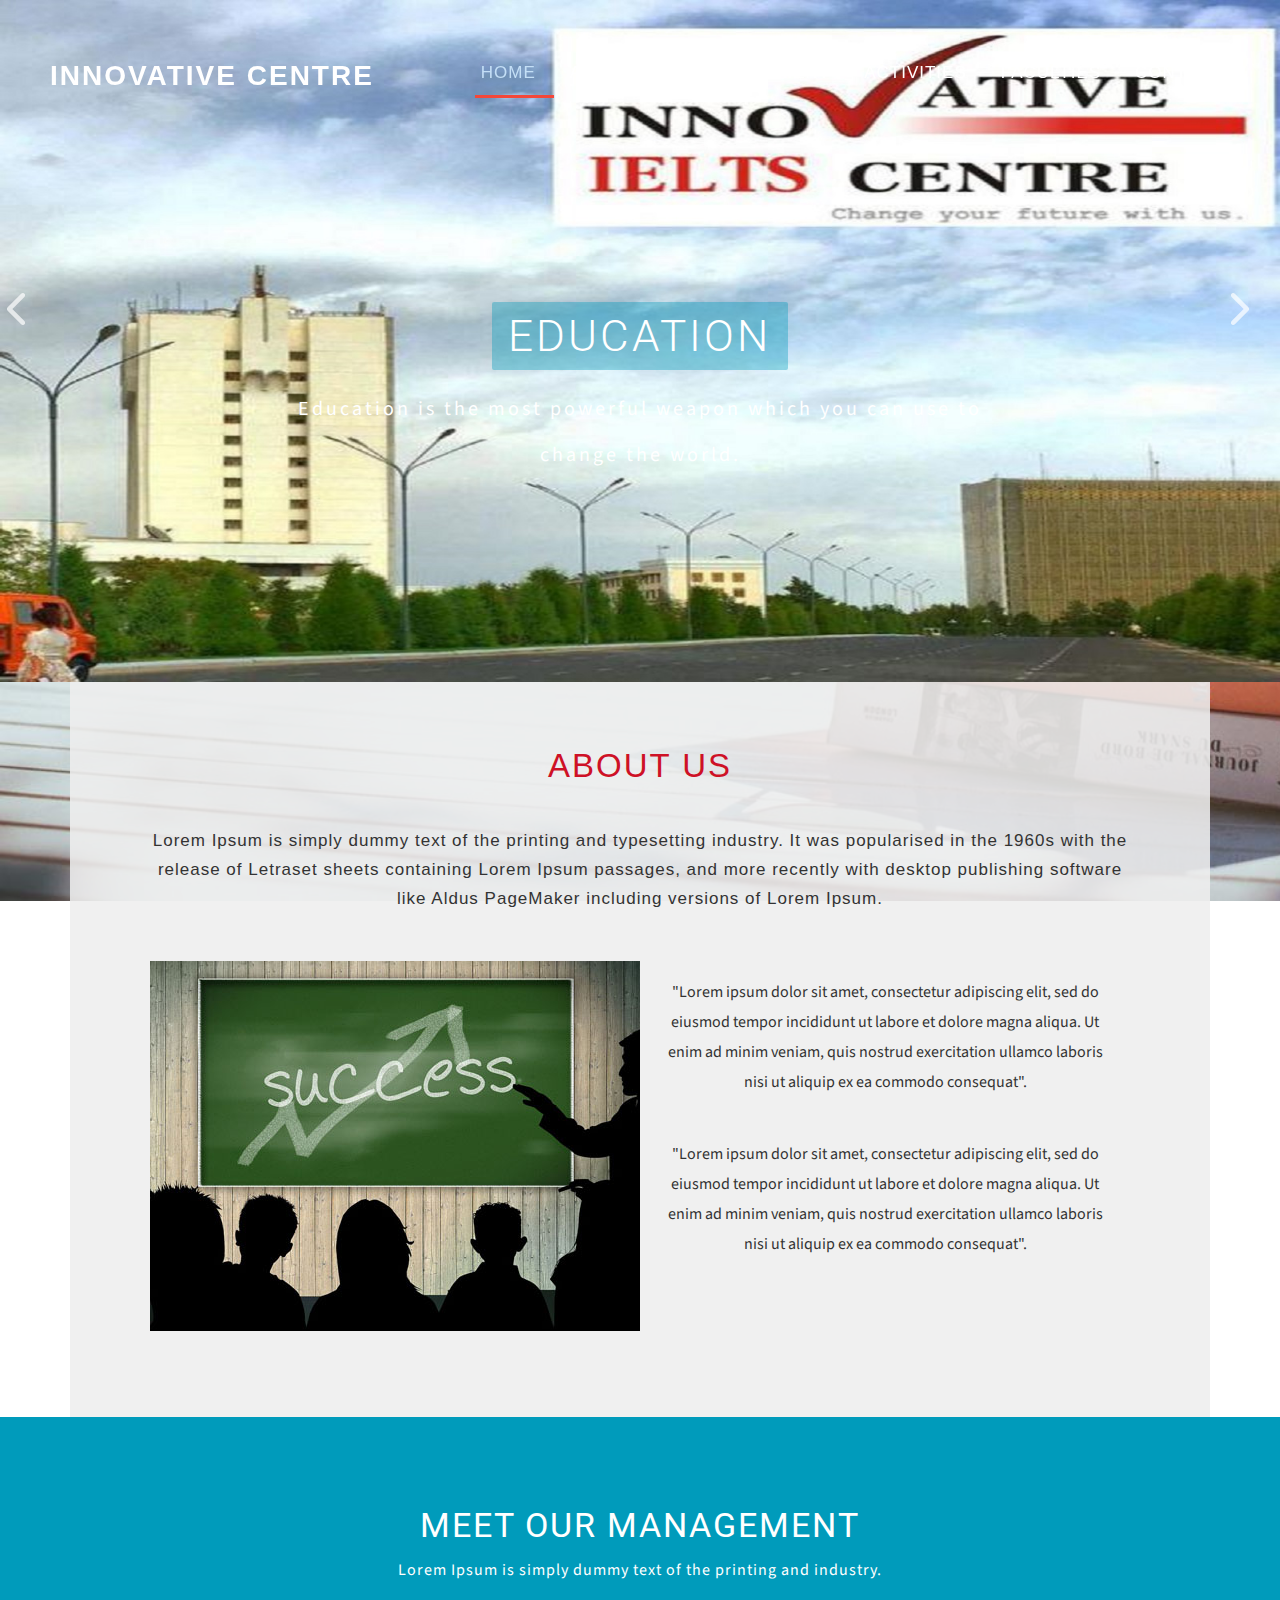
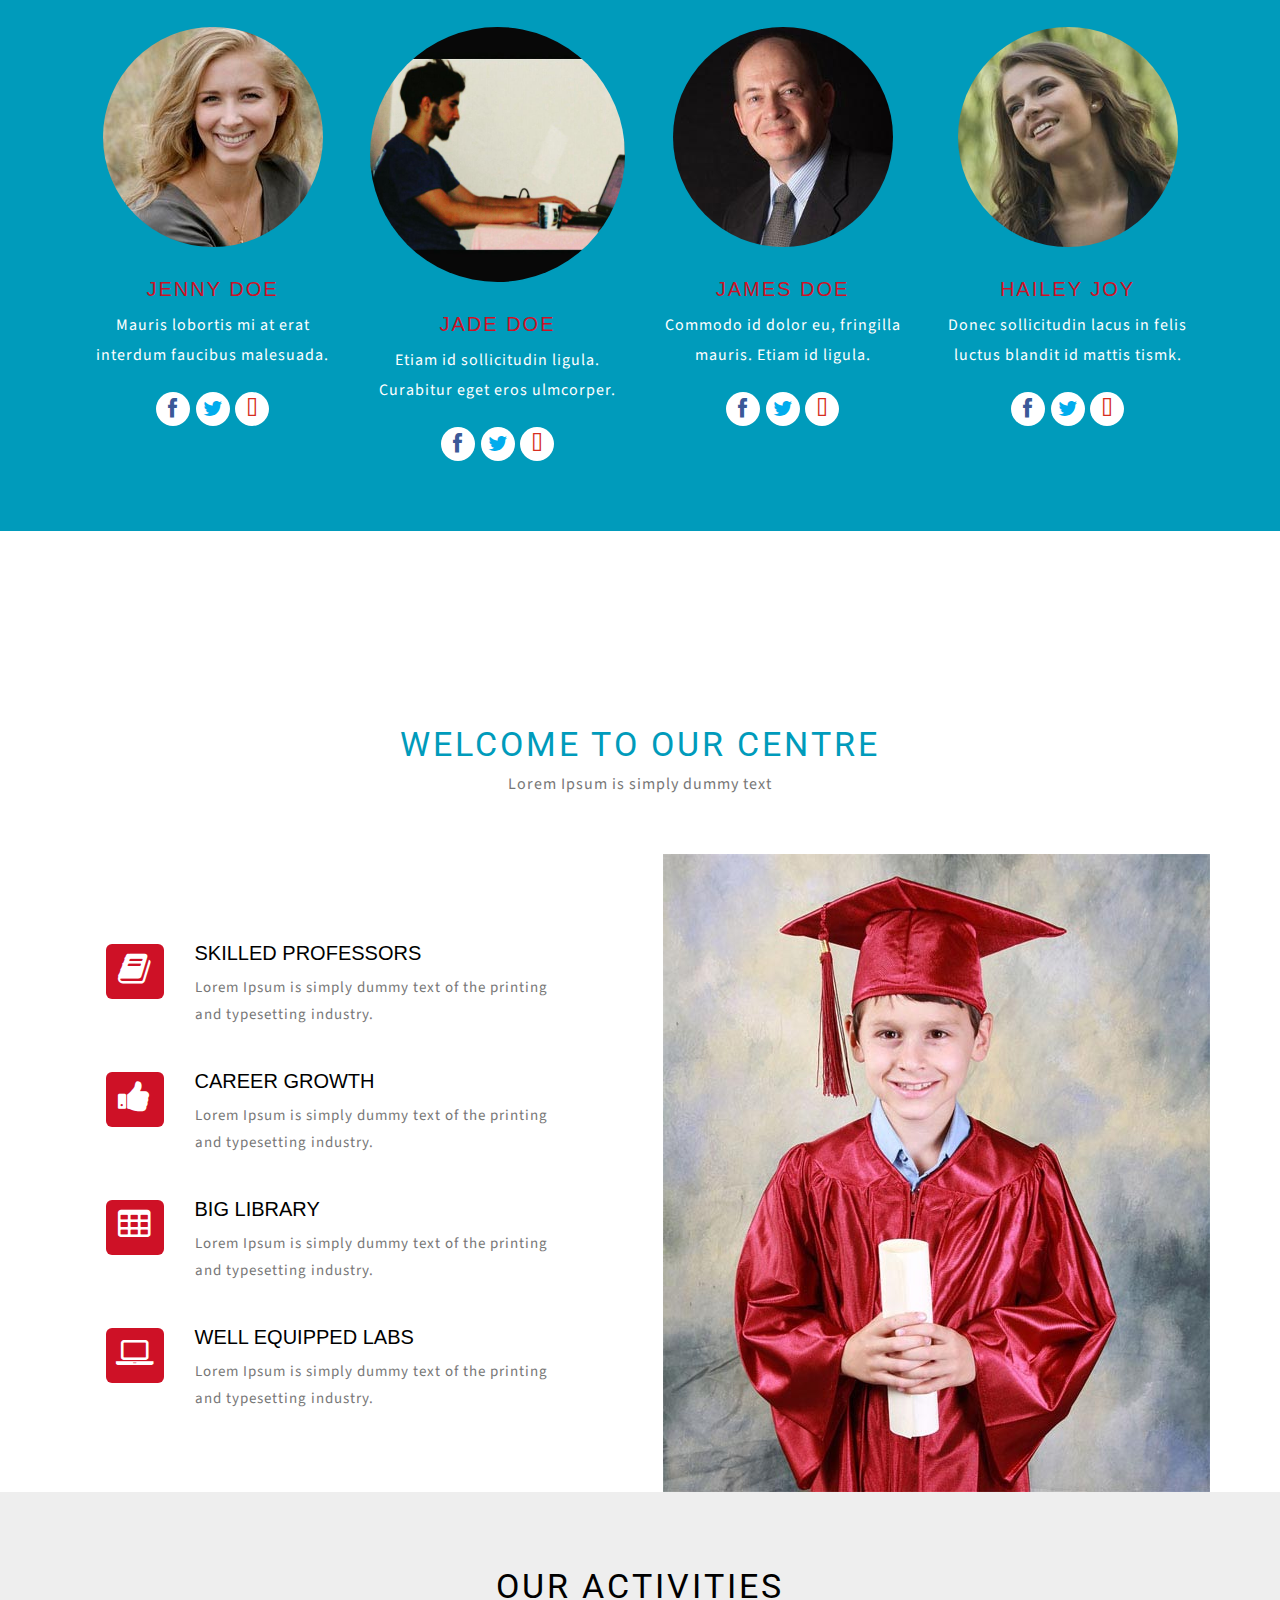
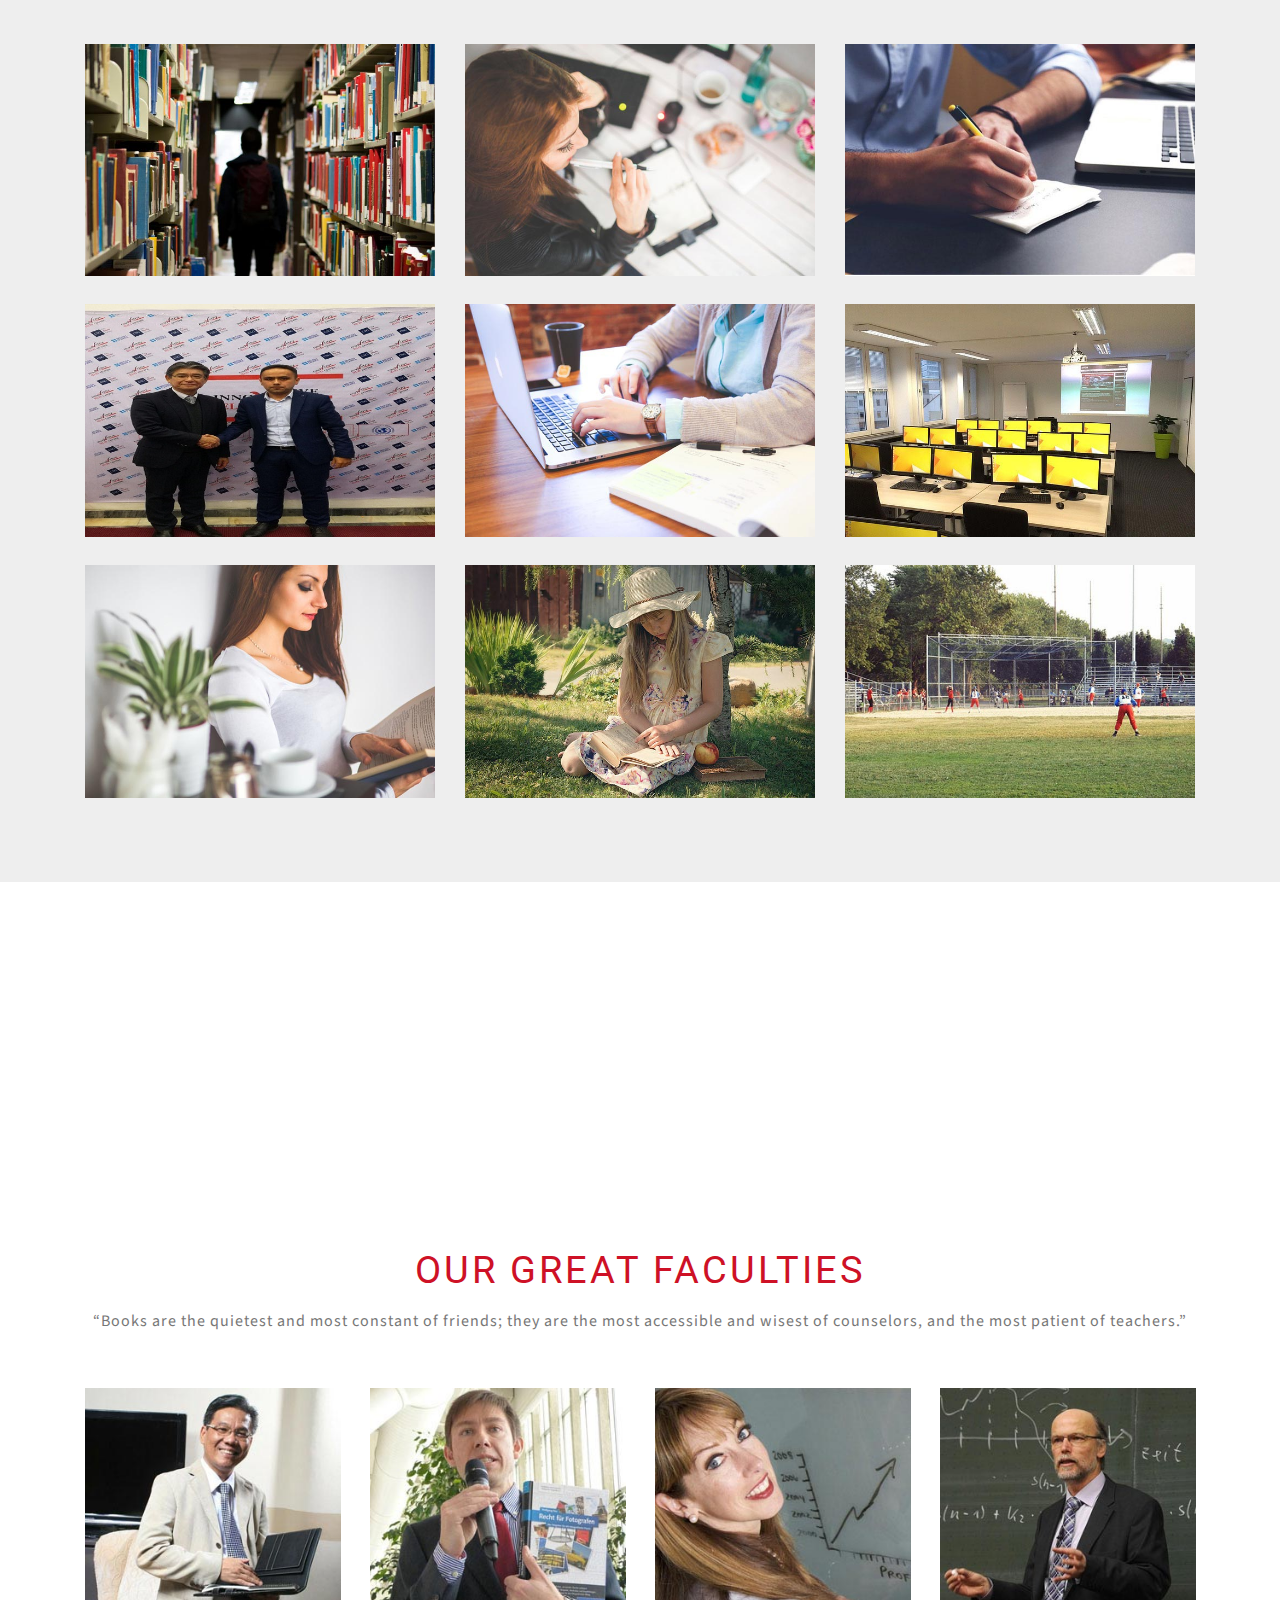
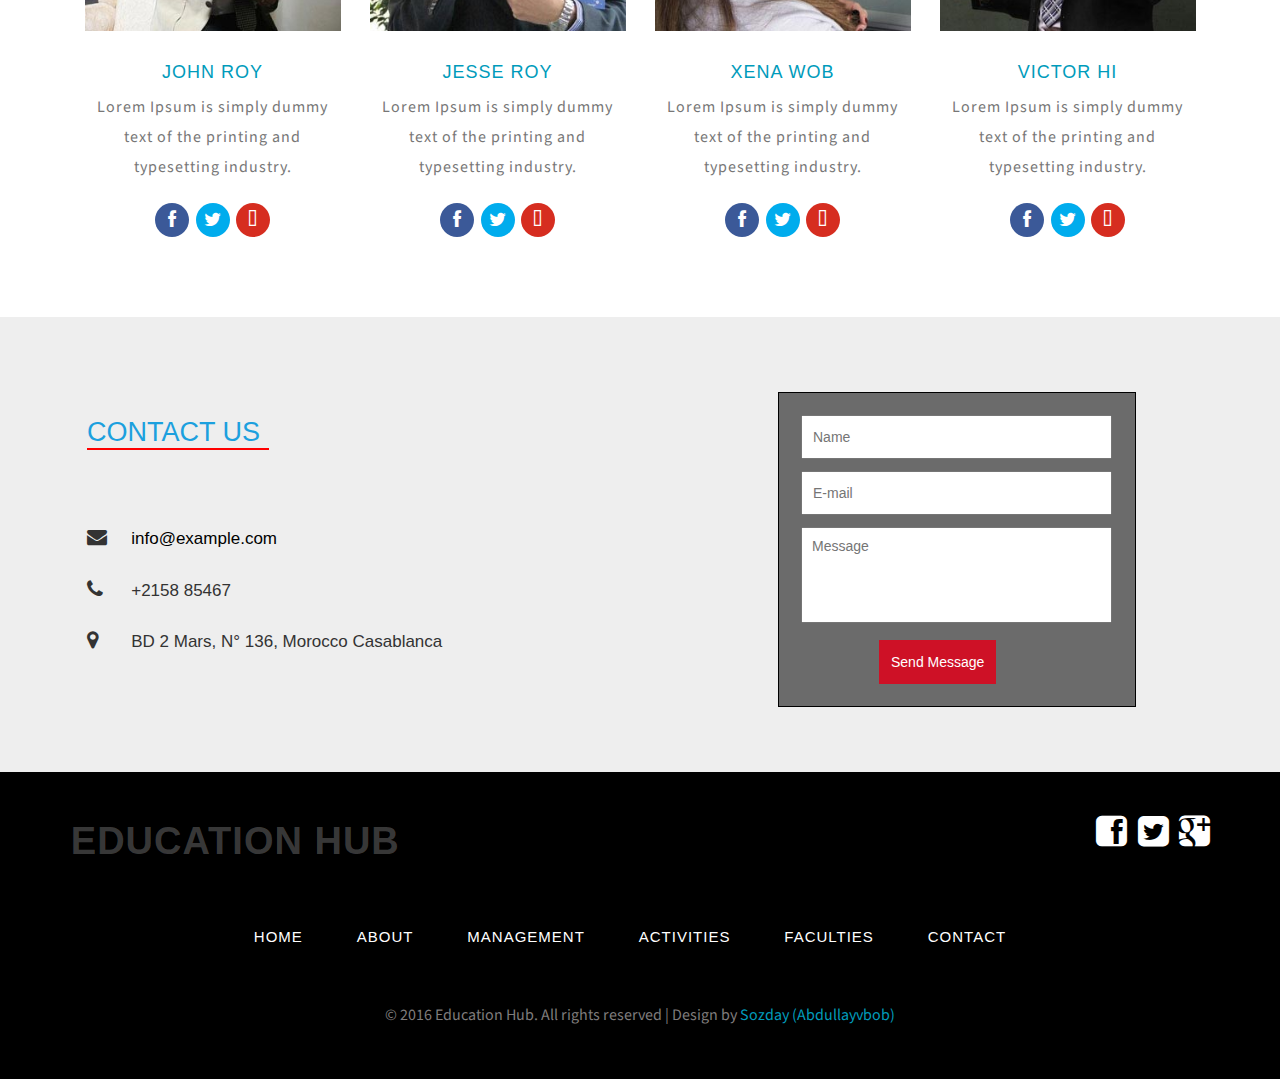
==== commit 6d8c5cbc: "iniliat commit" ====
--- a/index.html
+++ b/index.html
@@ -1,13 +1,7 @@
-<!--
-	Sozday (Abdullayvbob)
-	Author URL: http://sozday.uz
-	License: Creative Commons Attribution 3.0 Unported
-	License URL: http://creativecommons.org/licenses/by/3.0/
--->
 <!DOCTYPE html>
 <html lang="en">
 <head>
-<title>Education Hub An Education Category Flat Bootstrap Responsive  Website Template| Home :: W3layouts</title>
+<title>Innovative Ielts centre</title>
 <!-- Meta tag Keywords -->
 <meta name="viewport" content="width=device-width, initial-scale=1">
 <meta http-equiv="Content-Type" content="text/html; charset=utf-8" />
@@ -24,6 +18,7 @@
 <!-- online-fonts -->
 <link href="//fonts.googleapis.com/css?family=Source+Sans+Pro:200,200i,300,300i,400,400i,600,600i,700,700i,900,900i&subset=latin-ext,vietnamese" rel="stylesheet">
 <link href="//fonts.googleapis.com/css?family=Roboto:100,100i,300,300i,400,400i,500,500i,700,700i,900,900iSource+Sans+Pro:200,200i,300,300i,400,400i,600,600i,700,700i,900,900i&subset=cyrillic,cyrillic-ext,greek,greek-ext,latin-ext,vietnamese" rel="stylesheet">
+<link rel="icon" href="images/aga.jpg">
 <!-- js -->
 <script type="text/javascript" src="js/jquery-2.1.4.min.js"></script>
 <!-- //js -->
@@ -78,7 +73,7 @@
 <body>
 <div class="header" id="home">
 	<div class="logo">
-		<a href="#"><h1>Education Hub</h1></a>
+		<a href="#"><h1>Innovative Centre</h1></a>
 	</div>
 <!-- navigation -->
 		<div class="ban-top-con">
@@ -239,7 +234,7 @@
 	<div class="container">
 		<div class=" agile-welcome">
 			<div class="text-w3">
-				<h4>welcome to our university</h4>
+				<h4>welcome to our centre</h4>
 				<p>Lorem Ipsum is simply dummy text</p>
 			</div>
 			<div class="grids">
@@ -408,8 +403,8 @@
 <!-- opening -->
 <div class="agile-open">
 	<div class="open-head">
-		<h6>our university opening in</h6>
-		<p>“A university is just a group of buildings gathered around a library.” </p>
+		<h6>It's been a while since our centre was opened</h6>
+		<p>“A centre is just a group of buildings gathered around a library.” </p>
 	</div>
 <!-- Countdown-timer -->
 
@@ -423,33 +418,7 @@
 
 	<!-- Custom-JavaScript-File-Links -->
 	<!-- Countdown-Timer-JavaScript -->
-			<script src="js/simplyCountdown.js"></script>
-			<script>
-				var d = new Date(new Date().getTime() + 48 * 120 * 120 * 2000);
-
-				// default example
-				simplyCountdown('.simply-countdown-one', {
-					year: d.getFullYear(),
-					month: d.getMonth() + 1,
-					day: d.getDate()
-				});
-
-				// inline example
-				simplyCountdown('.simply-countdown-inline', {
-					year: d.getFullYear(),
-					month: d.getMonth() + 1,
-					day: d.getDate(),
-					inline: true
-				});
-
-				//jQuery example
-				$('#simply-countdown-losange').simplyCountdown({
-					year: d.getFullYear(),
-					month: d.getMonth() + 1,
-					day: d.getDate(),
-					enableUtc: false
-				});
-			</script>
+			
 			
 		<!-- //Countdown-Timer-JavaScript -->
 	<!-- //Custom-JavaScript-File-Links -->
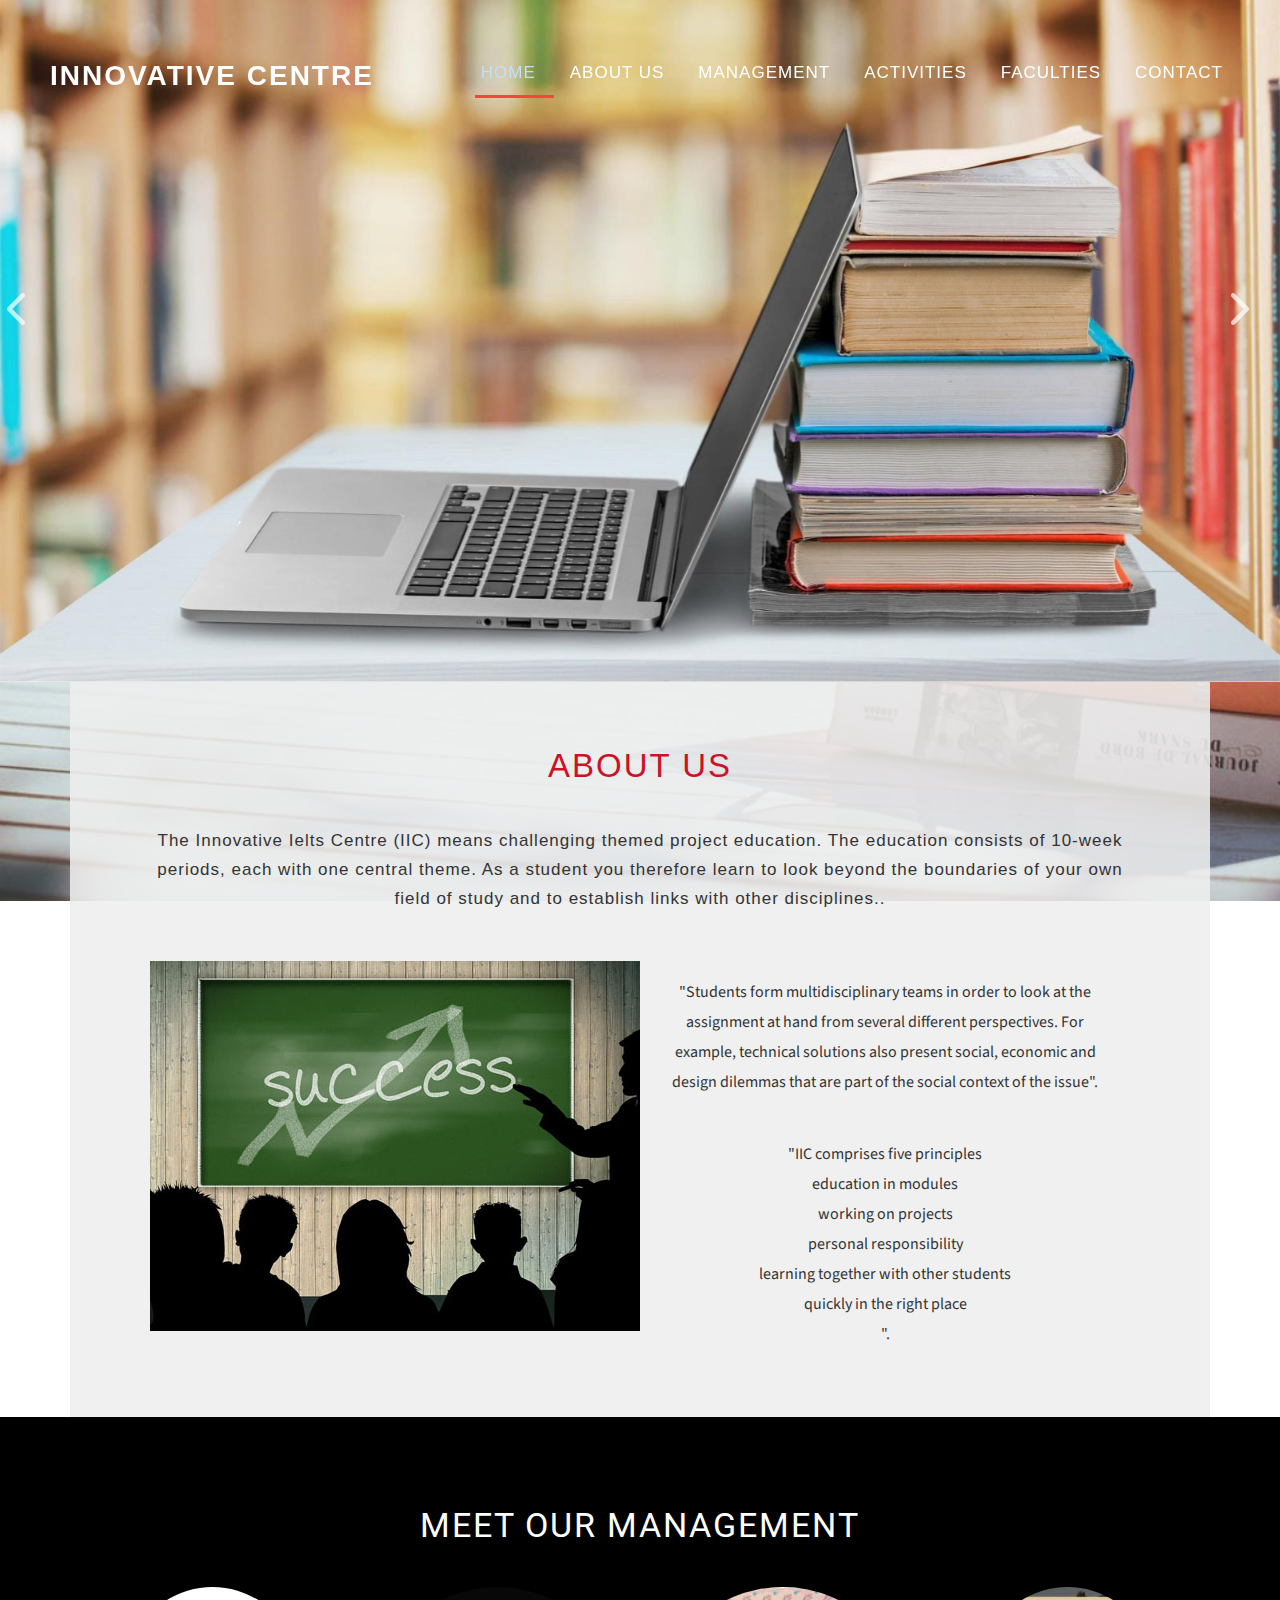
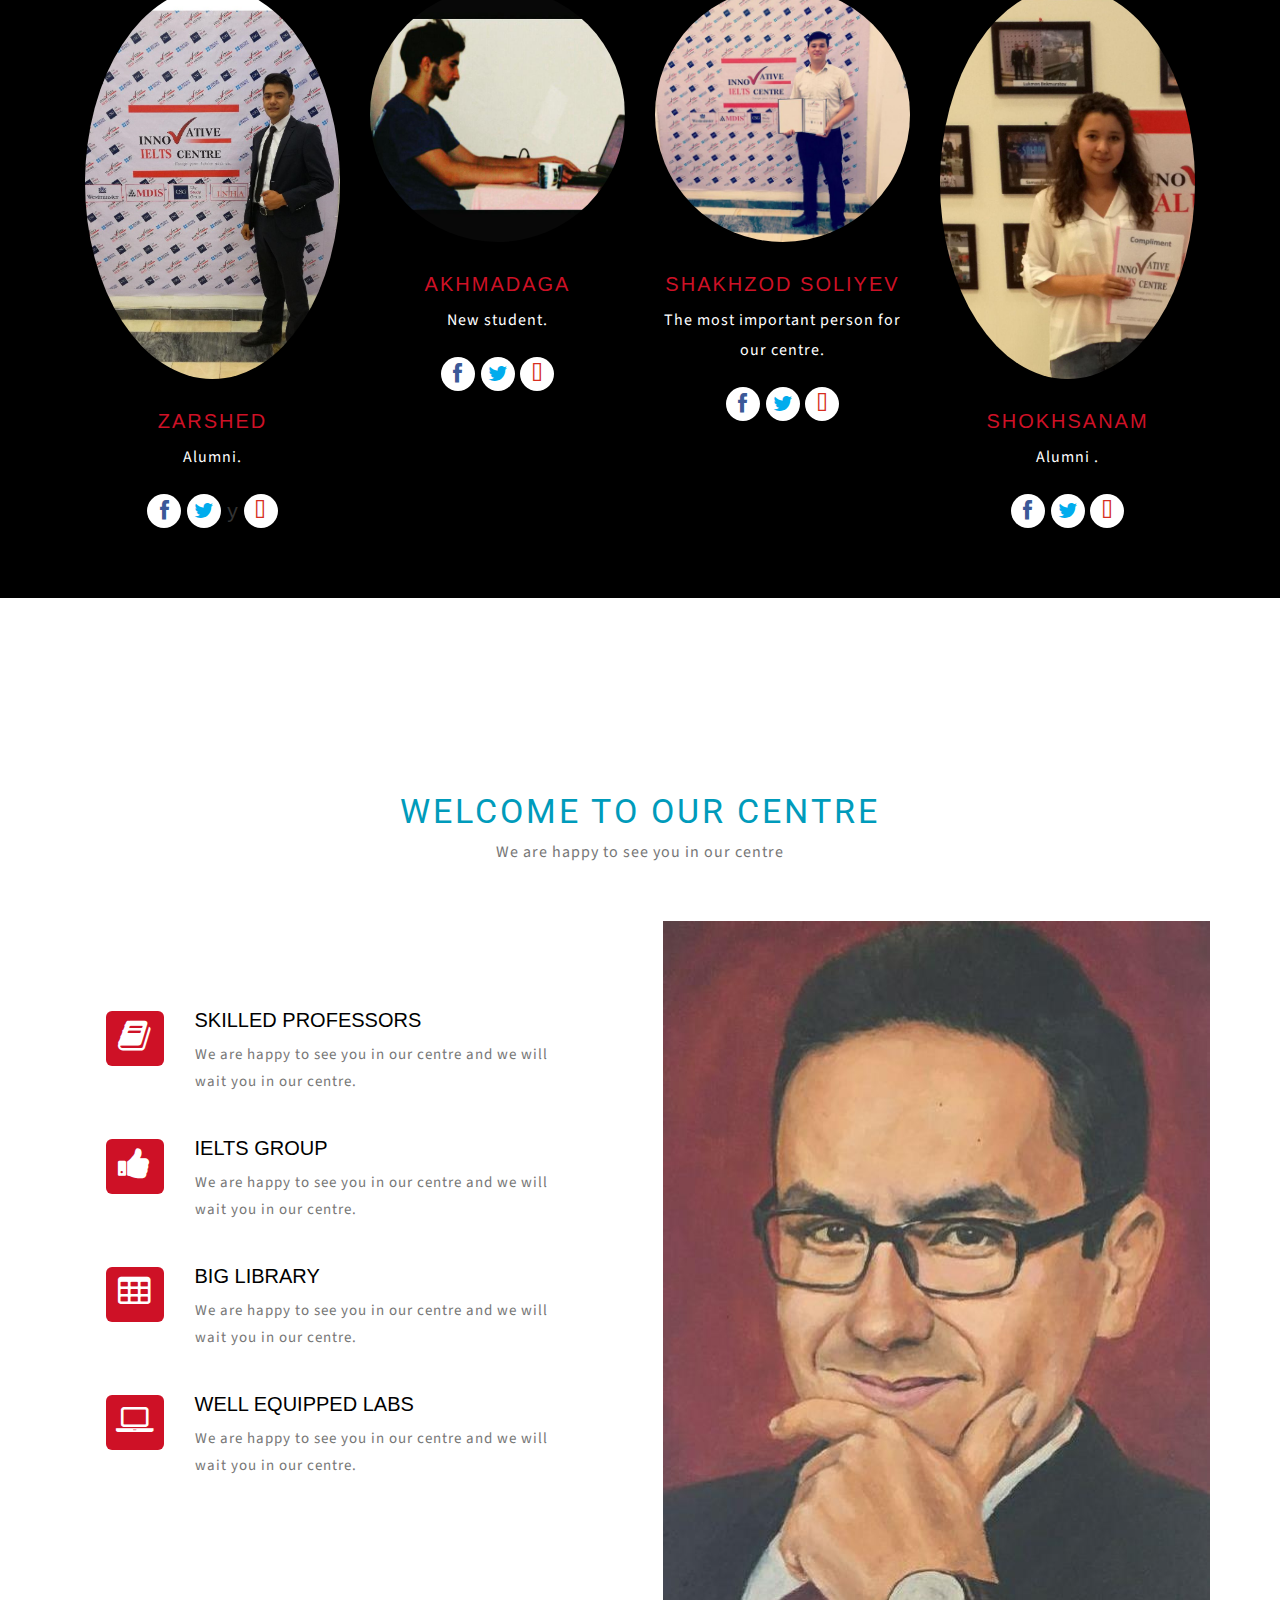
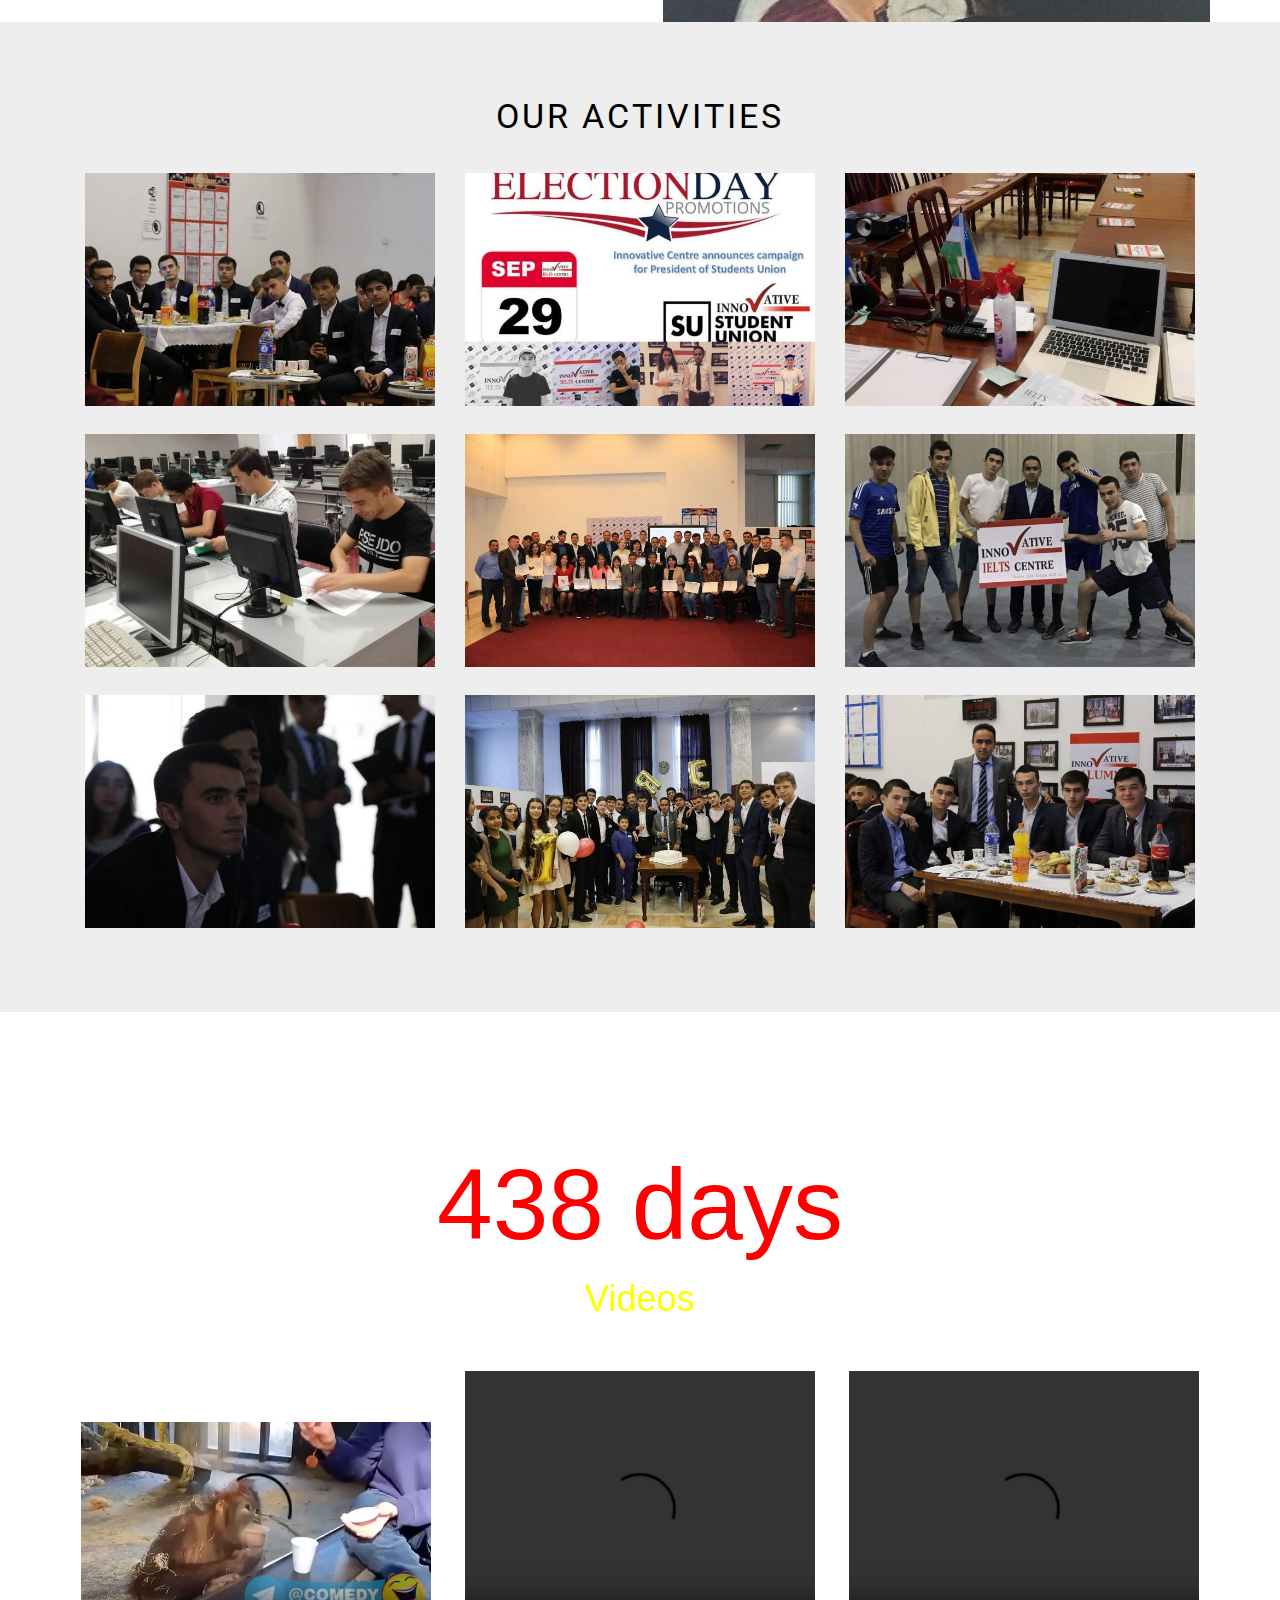
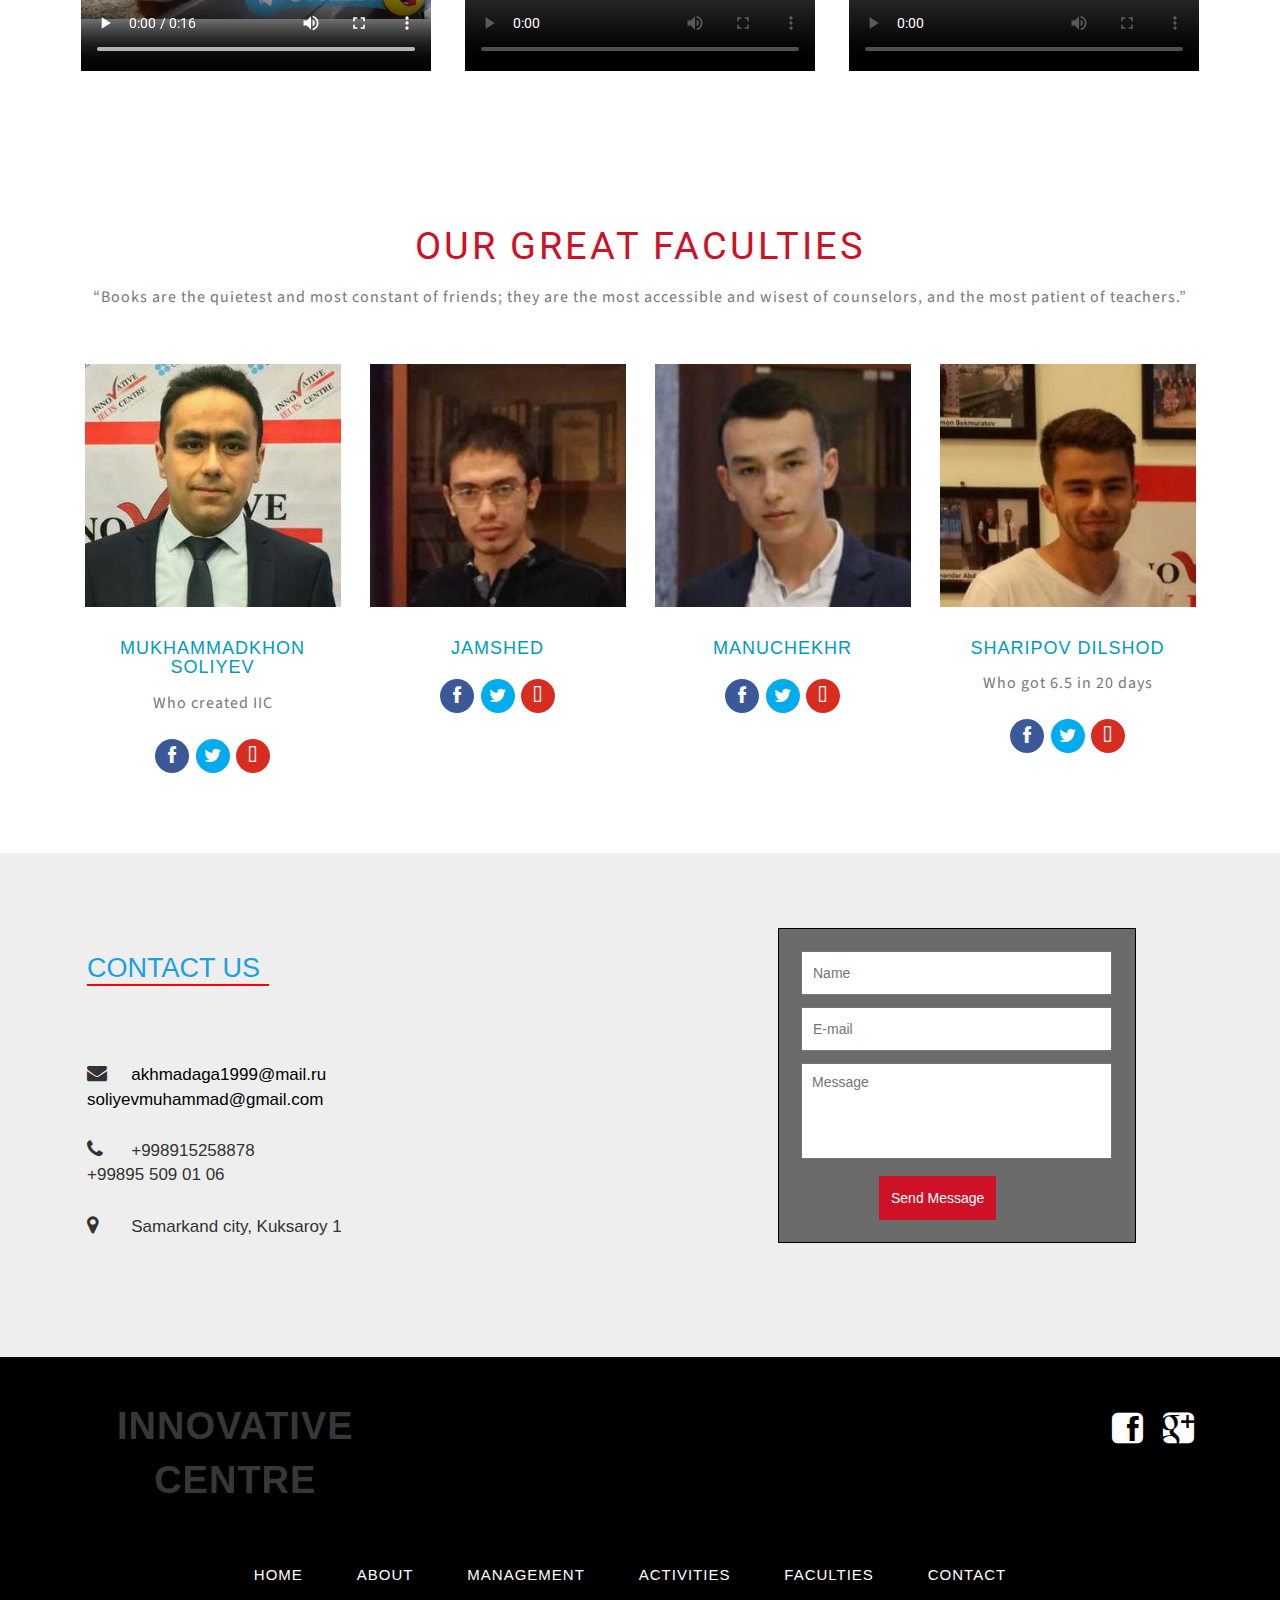
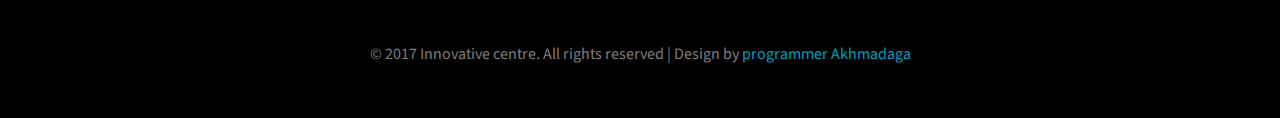
==== commit 77c005db: "iniliat commit" ====
--- a/index.html
+++ b/index.html
@@ -108,7 +108,7 @@
 			</div>
 	<!-- //navigation -->
 <!-- Slider -->
-		<div class="slider">
+		<div class="slider" >
 			<div class="callbacks_container">
 				<ul class="rslides" id="slider">
 					<li>
@@ -116,17 +116,16 @@
 							<img src="images/bg2.jpg" class="img-responsive" alt="education">
 						</div>
 						<div class="slider-info">
-							<h3>Education</h3>
-							<p>Education is the most powerful weapon which you can use to change the world.</p>
-						</div>
+							<h3></h3>
+							
 					</li>
 					<li>
 						<div class="slider-img">
 							<img src="images/bg3.jpg" class="img-responsive" alt="education">
 						</div>
 						<div class="slider-info">
-							<h3>Education</h3>
-							<p>The purpose of education is to replace   an empty mind with an open one.</p>
+							<h3></h3>
+							<p></p>
 						</div>
 					</li>
 					<li>
@@ -134,8 +133,8 @@
 							<img src="images/bg1.jpg" class="img-responsive" alt="education">
 						</div>
 						<div class="slider-info">
-							<h3>Education</h3>
-							<p>Education is the most powerful weapon which you can use to change the world.</p>
+							<h3></h3>
+							<p></p>
 						</div>
 					</li>
 					<li>
@@ -143,8 +142,8 @@
 							<img src="images/bg4.jpg" class="img-responsive" alt="education">
 						</div>
 						<div class="slider-info">
-							<h3>Education</h3>
-							<p>The purpose of education is to replace   an empty mind with an open one.</p>
+							<h3></h3>
+							<p></p>
 						</div>
 					</li>
 					<li>
@@ -152,8 +151,8 @@
 							<img src="images/bg5.jpg" class="img-responsive" alt="education">
 						</div>
 						<div class="slider-info">
-							<h3>Education</h3>
-							<p>The goal of education is the advancement of knowledge and the dissemination of truth.</p>
+							<h3></h3>
+							<p></p>
 						</div>
 					</li
 				></ul>
@@ -168,25 +167,40 @@
 	<!--about-->
 		<div class="about">
 			<h2>about us</h2>
-			<h4>Lorem Ipsum is simply dummy text of the printing and typesetting industry. It was popularised in the 1960s with the release of Letraset sheets containing Lorem Ipsum passages, and more recently with desktop publishing software like Aldus PageMaker including versions of Lorem Ipsum.</h4>
+			<h4>The Innovative Ielts Centre (IIC) means challenging themed project education. The education consists of 10-week periods, each with one central theme. As a student you therefore learn to look beyond the boundaries of your own field of study and to establish links with other disciplines..</h4>
 			<img src="images/su.jpg" alt="sucess">
-			<p>"Lorem ipsum dolor sit amet, consectetur adipiscing elit, sed do eiusmod tempor incididunt ut labore et dolore magna aliqua. Ut enim ad minim veniam, quis nostrud exercitation ullamco laboris nisi ut aliquip ex ea commodo consequat".</p>		
-			<p>"Lorem ipsum dolor sit amet, consectetur adipiscing elit, sed do eiusmod tempor incididunt ut labore et dolore magna aliqua. Ut enim ad minim veniam, quis nostrud exercitation ullamco laboris nisi ut aliquip ex ea commodo consequat". </p>
+			<p>"Students form multidisciplinary teams in order to look at the assignment at hand from several different perspectives. For example, technical solutions also present social, economic and design dilemmas that are part of the social context of the issue".</p>		
+			<p>"IIC comprises five principles</br>
+education in modules</br>
+working on projects</br>
+personal responsibility</br>
+learning together with other students</br>
+quickly in the right place</br>". </p>
 		</div>
 		<div class="clearfix"></div>
 	<!--//about-->
 	</div>
 </div>
 <!--meet our management-->
-<div class="team" id="management">
+<div style="background-color: black" class="team" id="management">
 	<div class="container">
 		<h3>meet our management</h3>
-		<p>Lorem Ipsum is simply dummy text of the printing and industry.</p>
+		<p></p>
 		<div class="w3grids">
 			<div class="w3grid col-md-3">
 				<img src="images/t1.jpg" alt="team1" class="img1-w3l">
-				<h5>Jenny Doe</h5>
-				<p>Mauris lobortis mi at erat interdum faucibus malesuada.</p>
+				<h5>Zarshed</h5>
+				<p>Alumni.</p>
+				<div class="socialw3-icons">
+					<i class=" so1 fa fa-facebook" aria-hidden="true"></i>
+					<i class=" so2 fa fa-twitter" aria-hidden="true"></i>
+			y		<i class=" so3 fa fa-google" aria-hidden="true"></i>
+				</div>
+			</div>
+			<div class="w3grid col-md-3">
+				<img src="images/t2.jpg" alt="team1" class="img2-w3l">
+				<h5>Akhmadaga</h5>
+				<p>New student.</p>
 				<div class="socialw3-icons">
 					<i class=" so1 fa fa-facebook" aria-hidden="true"></i>
 					<i class=" so2 fa fa-twitter" aria-hidden="true"></i>
@@ -194,9 +208,9 @@
 				</div>
 			</div>
 			<div class="w3grid col-md-3">
-				<img src="images/t2.jpg" alt="team1" class="img2-w3l">
-				<h5>Jade Doe</h5>
-				<p>Etiam id sollicitudin ligula. Curabitur eget eros ulmcorper.</p>
+				<img src="images/t3.jpg" alt="team1" class="img3-w3l">
+				<h5>Shakhzod Soliyev</h5>
+				<p>The most important person for our centre.</p>
 				<div class="socialw3-icons">
 					<i class=" so1 fa fa-facebook" aria-hidden="true"></i>
 					<i class=" so2 fa fa-twitter" aria-hidden="true"></i>
@@ -204,19 +218,9 @@
 				</div>
 			</div>
 			<div class="w3grid col-md-3">
-				<img src="images/t3.jpg" alt="team1" class="img3-w3l">
-				<h5>James Doe</h5>
-				<p>Commodo id dolor eu, fringilla mauris. Etiam id ligula.</p>
-				<div class="socialw3-icons">
-					<i class=" so1 fa fa-facebook" aria-hidden="true"></i>
-					<i class=" so2 fa fa-twitter" aria-hidden="true"></i>
-					<i class=" so3 fa fa-google" aria-hidden="true"></i>
-				</div>
-			</div>
-			<div class="w3grid col-md-3">
 				<img src="images/t4.jpg" alt="team1" class="img4-w3l">
-				<h5>Hailey joy</h5>
-				<p>Donec sollicitudin lacus in felis luctus blandit id mattis tismk.</p>
+				<h5>Shokhsanam</h5>
+				<p>Alumni .</p>
 				<div class="socialw3-icons">
 					<i class=" so1 fa fa-facebook" aria-hidden="true"></i>
 					<i class=" so2 fa fa-twitter" aria-hidden="true"></i>
@@ -235,7 +239,7 @@
 		<div class=" agile-welcome">
 			<div class="text-w3">
 				<h4>welcome to our centre</h4>
-				<p>Lorem Ipsum is simply dummy text</p>
+				<p>We are happy to see you in our centre</p>
 			</div>
 			<div class="grids">
 				<div class="grid">
@@ -244,7 +248,7 @@
 					</div>
 					<div class="text">
 						<h5>SKILLED PROFESSORS</h5>
-						<p>Lorem Ipsum is simply dummy text of the printing and typesetting industry.</p>
+						<p>We are happy to see you in our centre and we will wait you in our centre. </p>
 					</div>
 				</div>
 				<div class="grid">
@@ -252,8 +256,8 @@
 						<i class="fa fa-thumbs-up" aria-hidden="true"></i>
 					</div>
 					<div class="text">
-						<h5>Career Growth</h5>
-						<p>Lorem Ipsum is simply dummy text of the printing and typesetting industry.</p>
+						<h5>Ielts group</h5>
+						<p>We are happy to see you in our centre and we will wait you in our centre.</p>
 					</div>
 				</div>
 				<div class="grid">
@@ -262,7 +266,7 @@
 					</div>
 					<div class="text">
 						<h5>BIG LIBRARY</h5>
-						<p>Lorem Ipsum is simply dummy text of the printing and typesetting industry.</p>
+						<p>We are happy to see you in our centre and we will wait you in our centre.</p>
 					</div>
 				</div>
 				
@@ -272,7 +276,7 @@
 					</div>
 					<div class="text">
 						<h5>WELL EQUIPPED LABS</h5>
-						<p>Lorem Ipsum is simply dummy text of the printing and typesetting industry.</p>
+						<p>We are happy to see you in our centre and we will wait you in our centre.</p>
 					</div>
 				</div>
 			</div>
@@ -299,8 +303,8 @@
 						<figure class="effect-bubba">
 							<img class="img-responsive" src="images/g1.jpg" alt="">
 							<figcaption>
-								<h4 class="gal">Education Hub</h4>
-								<p class="gal1">“Live as if you were to die tomorrow. Learn as if you were to live forever.” </p>	
+								<h4 class="gal">Innovative centre</h4>
+								<p class="gal1">“If you want something to be done well, do it yourself.” </p>	
 							</figcaption>			
 						</figure>
 					</a>
@@ -310,8 +314,8 @@
 						<figure class="effect-bubba">
 							<img class="img-responsive" src="images/g2.jpg" alt="">
 							<figcaption>
-								<h4 class="gal">Education Hub</h4>
-								<p class="gal1">“Live as if you were to die tomorrow. Learn as if you were to live forever.” </p>	
+								<h4 class="gal">Innovative centre</h4>
+								<p class="gal1">“If you want something to be done well, do it yourself.” </p>	
 							</figcaption>			
 						</figure>
 						</a>
@@ -321,8 +325,8 @@
 						<figure class="effect-bubba">
 							<img class="img-responsive" src="images/g3.jpg" alt="">
 							<figcaption>
-								<h4 class="gal">Education Hub</h4>
-								<p class="gal1">“Live as if you were to die tomorrow. Learn as if you were to live forever.” </p>	
+								<h4 class="gal">Innovative centre</h4>
+								<p class="gal1">“If you want something to be done well, do it yourself.” </p>	
 							</figcaption>			
 						</figure>
 						</a>
@@ -332,8 +336,8 @@
 						<figure class="effect-bubba">
 							<img class="img-responsive" src="images/g4.jpg" alt="">
 							<figcaption>
-								<h4 class="gal">Education Hub</h4>
-								<p class="gal1">“Live as if you were to die tomorrow. Learn as if you were to live forever.” </p>	
+								<h4 class="gal">Innovative centre</h4>
+								<p class="gal1">“If you want something to be done well, do it yourself.” </p>	
 							</figcaption>			
 						</figure>
 					</a>
@@ -343,8 +347,8 @@
 						<figure class="effect-bubba">
 							<img class="img-responsive" src="images/g5.jpg" alt="">
 							<figcaption>
-								<h4 class="gal">Education Hub</h4>
-								<p class="gal1">“Live as if you were to die tomorrow. Learn as if you were to live forever.” </p>	
+								<h4 class="gal">Innovative centre</h4>
+								<p class="gal1">“If you want something to be done well, do it yourself.” </p>	
 							</figcaption>			
 						</figure>
 						</a>
@@ -354,8 +358,8 @@
 						<figure class="effect-bubba">
 							<img class="img-responsive" src="images/g6.jpg" alt="">
 							<figcaption>
-								<h4 class="gal">Education Hub</h4>
-								<p class="gal1">“Live as if you were to die tomorrow. Learn as if you were to live forever.” </p>	
+								<h4 class="gal">Innovative centre</h4>
+								<p class="gal1">“If you want something to be done well, do it yourself.” </p>	
 							</figcaption>			
 						</figure>
 						</a>
@@ -365,8 +369,8 @@
 						<figure class="effect-bubba">
 							<img class="img-responsive" src="images/g7.jpg" alt="">
 							<figcaption>
-								<h4 class="gal">Education Hub</h4>
-								<p class="gal1">“Live as if you were to die tomorrow. Learn as if you were to live forever.” </p>	
+								<h4 class="gal">Innovative centre</h4>
+								<p class="gal1">“If you want something to be done well, do it yourself.” </p>	
 							</figcaption>			
 						</figure>
 						</a>
@@ -376,8 +380,8 @@
 						<figure class="effect-bubba">
 							<img class="img-responsive" src="images/g8.jpg" alt="">
 							<figcaption>
-								<h4 class="gal">Education Hub</h4>
-								<p class="gal1">“Live as if you were to die tomorrow. Learn as if you were to live forever.” </p>	
+								<h4 class="gal">Innovative centre</h4>
+								<p class="gal1">“If you want something to be done well, do it yourself.” </p>	
 							</figcaption>			
 						</figure>
 						</a>
@@ -387,8 +391,8 @@
 						<figure class="effect-bubba">
 							<img class="img-responsive" src="images/g9.jpg" alt="">
 							<figcaption>
-								<h4 class="gal">Education Hub</h4>
-								<p class="gal1">“Live as if you were to die tomorrow. Learn as if you were to live forever.” </p>	
+								<h4 class="gal">Innovative centre</h4>
+								<p class="gal1">“If you want something to be done well, do it yourself.” </p>	
 							</figcaption>			
 						</figure>
 						</a>
@@ -403,10 +407,11 @@
 <!-- opening -->
 <div class="agile-open">
 	<div class="open-head">
-		<h6>It's been a while since our centre was opened</h6>
-		<p>“A centre is just a group of buildings gathered around a library.” </p>
-	</div>
-<!-- Countdown-timer -->
+		<h6>It's been a while since our centre was opened:</h6>
+
+		<h1 style="font-size: 100px; color: red"> 438 days</h1>
+	</div>
+		<h1 style="color: yellow">Videos</h1>
 
 				<div class="examples">
 					<div class="simply-countdown-losange" id="simply-countdown-losange"></div>
@@ -414,15 +419,12 @@
 		
 			<div class="clearfix"></div>
 	
-<!-- //Countdown-timer -->
-
-	<!-- Custom-JavaScript-File-Links -->
-	<!-- Countdown-Timer-JavaScript -->
-			
-			
-		<!-- //Countdown-Timer-JavaScript -->
-	<!-- //Custom-JavaScript-File-Links -->
+<video style="width: 350px; height: 300px; margin-left: 15px; margin-right: 15px" src="video/video_2017-10-20_15-13-11.mov"  controls>For fun ))))</video>
+<video style="width: 350px; height: 300px; margin-left: 15px; margin-right: 15px" src="video/video_2017-11-11_21-30-15.mov" controls>During speed interview</video>
+<video style="width: 350px; height: 300px; margin-left: 15px; margin-right: 15px" src="video/video_2017-10-29_11-41-09.mov" controls>Great footbal team</video>
+
 </div>	
+</div>
 <!--// opening -->
 
 <!--faculty-->
@@ -436,13 +438,13 @@
 			<div class="f1 col-md-3 faculty1">
 				<ul class="demo-2 effect">
 					<li>
-					   <h3 class="zero">COMPUTER SCIENCE</h3>
-					   <p class="zero">Lorem ipsum dolor sit amet.</p>
+					   <h3 class="zero">LEADER</h3>
+					   <p class="zero"></p>
 					</li>
 					 <li><img class="top" src="images/f1.jpg" alt=""/></li>
 				</ul>
-				<h4>John Roy</h4>
-				<p>Lorem Ipsum is simply dummy text of the printing and typesetting industry.</p>
+				<h4>Mukhammadkhon Soliyev</h4>
+				<p>Who created IIC</p>
 				<div class="social-icons">
 					<i class="s1 fa fa-facebook" aria-hidden="true"></i>
 					<i class="s2 fa fa-twitter" aria-hidden="true"></i>
@@ -452,13 +454,13 @@
 			<div class="f2 col-md-3 faculty1">
 				<ul class="demo-2 effect">
 					<li>
-					   <h3 class="zero">COMMUNICATION SKILLS</h3>
-					   <p class="zero">Lorem ipsum dolor sit amet.</p>
+					   <h3 class="zero">MATHEMATICS</h3>
+					   <p class="zero"></p>
 					</li>
 					 <li><img class="top" src="images/f6.jpg" alt=""/></li>
 				</ul>
-				<h4>Jesse Roy</h4>
-				<p>Lorem Ipsum is simply dummy text of the printing and typesetting industry.</p>
+				<h4>Jamshed</h4>
+				<p></p>
 				<div class="social-icons">
 					<i class=" s1 fa fa-facebook" aria-hidden="true"></i>
 					<i class=" s2 fa fa-twitter" aria-hidden="true"></i>
@@ -468,13 +470,11 @@
 			<div class="f3 col-md-3 faculty1">
 				<ul class="demo-2 effect">
 					<li>
-					   <h3 class="zero">GENERAL SCIENCE</h3>
-					   <p class="zero">Lorem ipsum dolor sit amet.</p>
-					</li>
+					   <h3 class="zero">STUDENT'S PRESIDENT</h3>
 					 <li><img class="top" src="images/f3.jpg" alt=""/></li>
 				</ul>
-				<h4>Xena Wob</h4>
-				<p>Lorem Ipsum is simply dummy text of the printing and typesetting industry.</p>
+				<h4>Manuchekhr</h4>
+				<p></p>
 				<div class="social-icons">
 					<i class=" s1 fa fa-facebook" aria-hidden="true"></i>
 					<i class=" s2 fa fa-twitter" aria-hidden="true"></i>
@@ -484,13 +484,13 @@
 			<div class="f4 col-md-3 faculty1">
 				<ul class="demo-2 effect">
 					<li>
-					   <h3 class="zero">MATHEMATICS</h3>
-					   <p class="zero">Lorem ipsum dolor sit amet.</p>
+					   <h3 class="zero">PRODRESSIVE STUDENT</h3>
+					   <p class="zero"> </p>
 					</li>
 					 <li><img class="top" src="images/f4.jpg" alt=""/></li>
 				</ul>
-				<h4>Victor Hi</h4>
-				<p>Lorem Ipsum is simply dummy text of the printing and typesetting industry.</p>
+				<h4>Sharipov Dilshod</h4>
+				<p>Who got 6.5 in 20 days</p>
 				<div class="social-icons">
 					<i class="s1 fa fa-facebook" aria-hidden="true"></i>
 					<i class="s2 fa fa-twitter" aria-hidden="true"></i>
@@ -510,9 +510,10 @@
 
 			<h6>contact us</h6>
 			<ul>
-				<li><i class="fa fa-envelope" aria-hidden="true"></i><a href="mailto:info@example.com">info@example.com</a></li>
-				<li><i class="fa fa-phone" aria-hidden="true"></i>+2158 85467</li>
-				<li><i class="fa fa-map-marker" aria-hidden="true"></i>BD 2 Mars, N° 136, Morocco Casablanca</li>
+				<li><i class="fa fa-envelope" aria-hidden="true"></i><a href="https://e.mail.ru/akhmadaga1999">akhmadaga1999@mail.ru</br>
+soliyevmuhammad@gmail.com</br></a></li>
+				<li><i class="fa fa-phone" aria-hidden="true"></i>+998915258878</br>+99895 509 01 06</br></li>
+				<li><i class="fa fa-map-marker" aria-hidden="true"></i>Samarkand city, Kuksaroy 1</li>
 			</ul>
 	
 	</div>
@@ -536,11 +537,11 @@
 <div class="w3l-footer">
 	<div class="container">
 		<div class="left-w3">
-			<a href="#">education hub</a>
+			<a href="#">Innovative centre</a>
 		</div>
 		<div class="right-social">
 			<i class="fa fa-facebook-square" aria-hidden="true"></i>
-			<i class="fa fa-twitter-square" aria-hidden="true"></i>
+			<i class="fa fa-instagram-square" aria-hidden="true"></i>
 			<i class="fa fa-google-plus-square" aria-hidden="true"></i>
 		</div>
 		<div class="clearfix"></div>
@@ -555,7 +556,7 @@
 			</ul>
 		</div>
 		<div class="copyright-agile">
-			<p>&copy; 2016 Education Hub. All rights reserved | Design by <a href="http://sozday.uz">Sozday (Abdullayvbob)</a></p>
+			<p>&copy; 2017 Innovative centre. All rights reserved | Design by <a href="https://medicgo.ru">programmer Akhmadaga</a></p>
 		</div>
 	</div>
 </div>
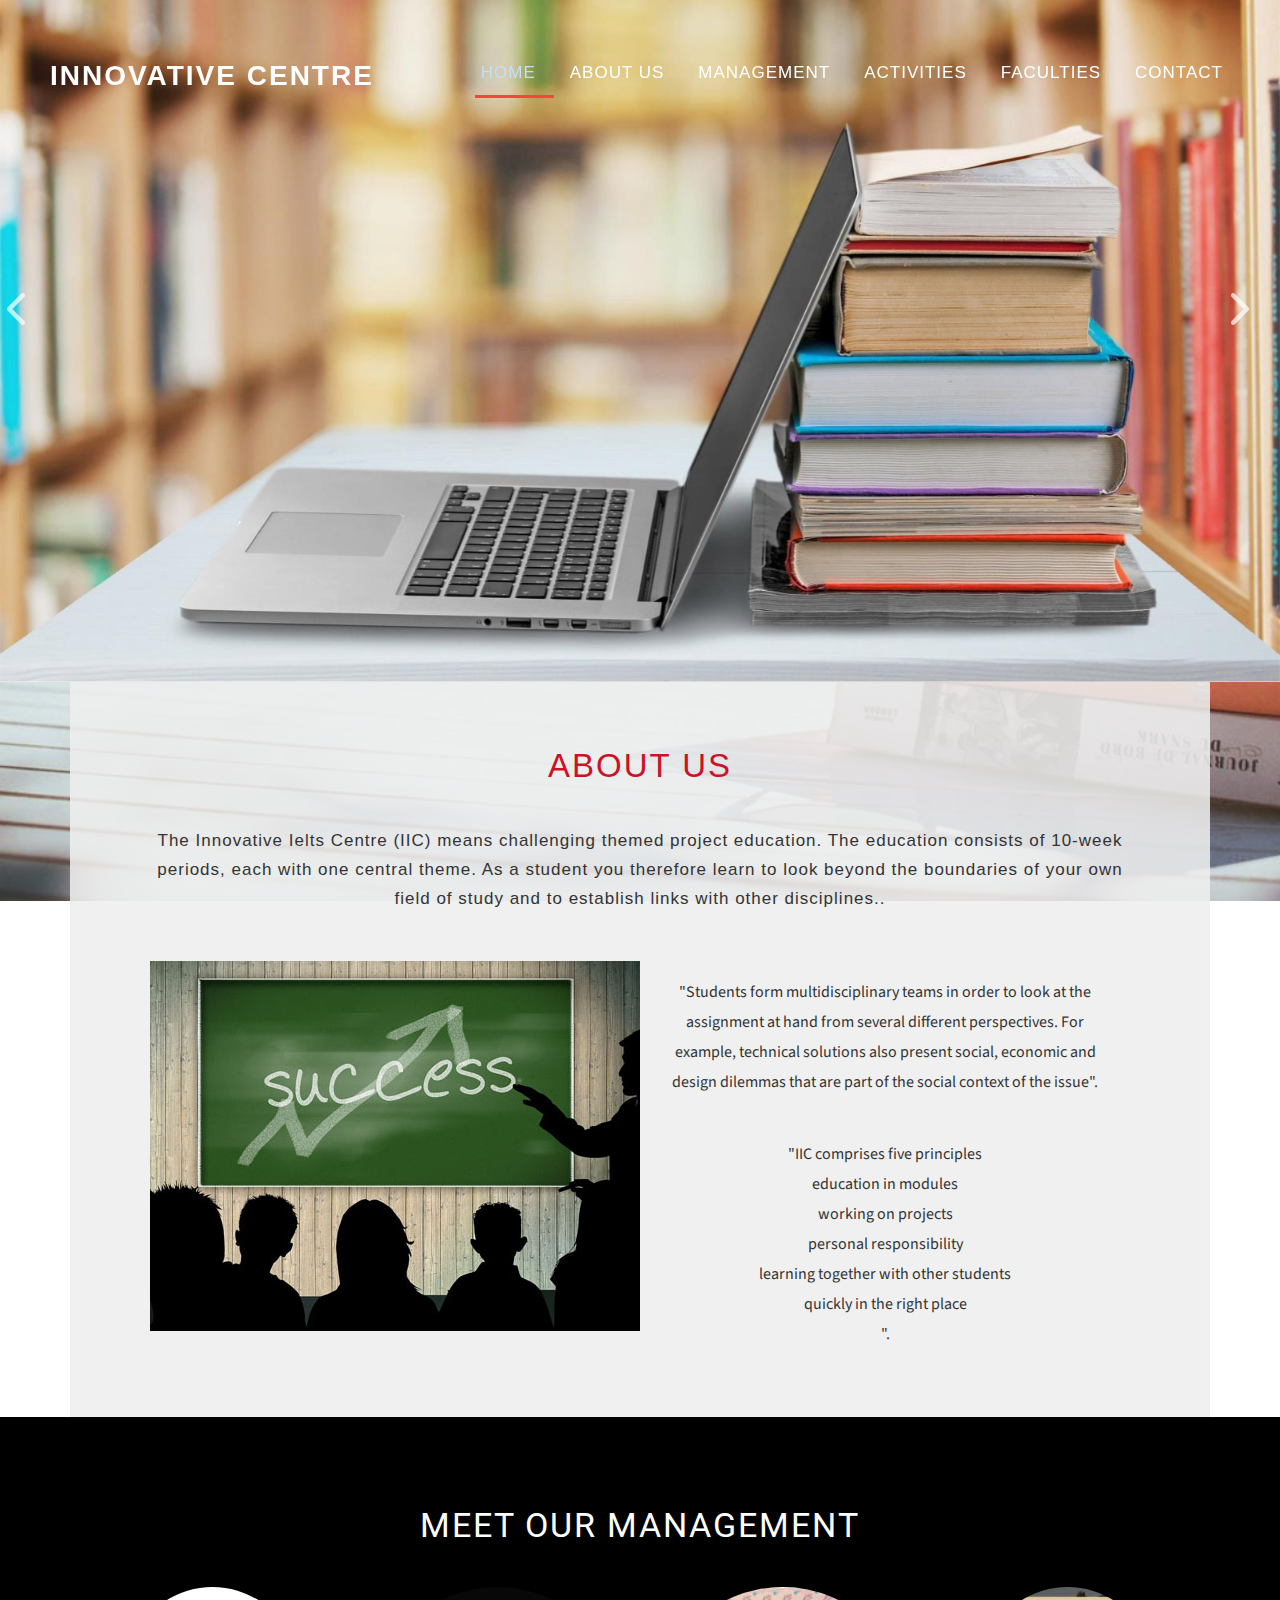
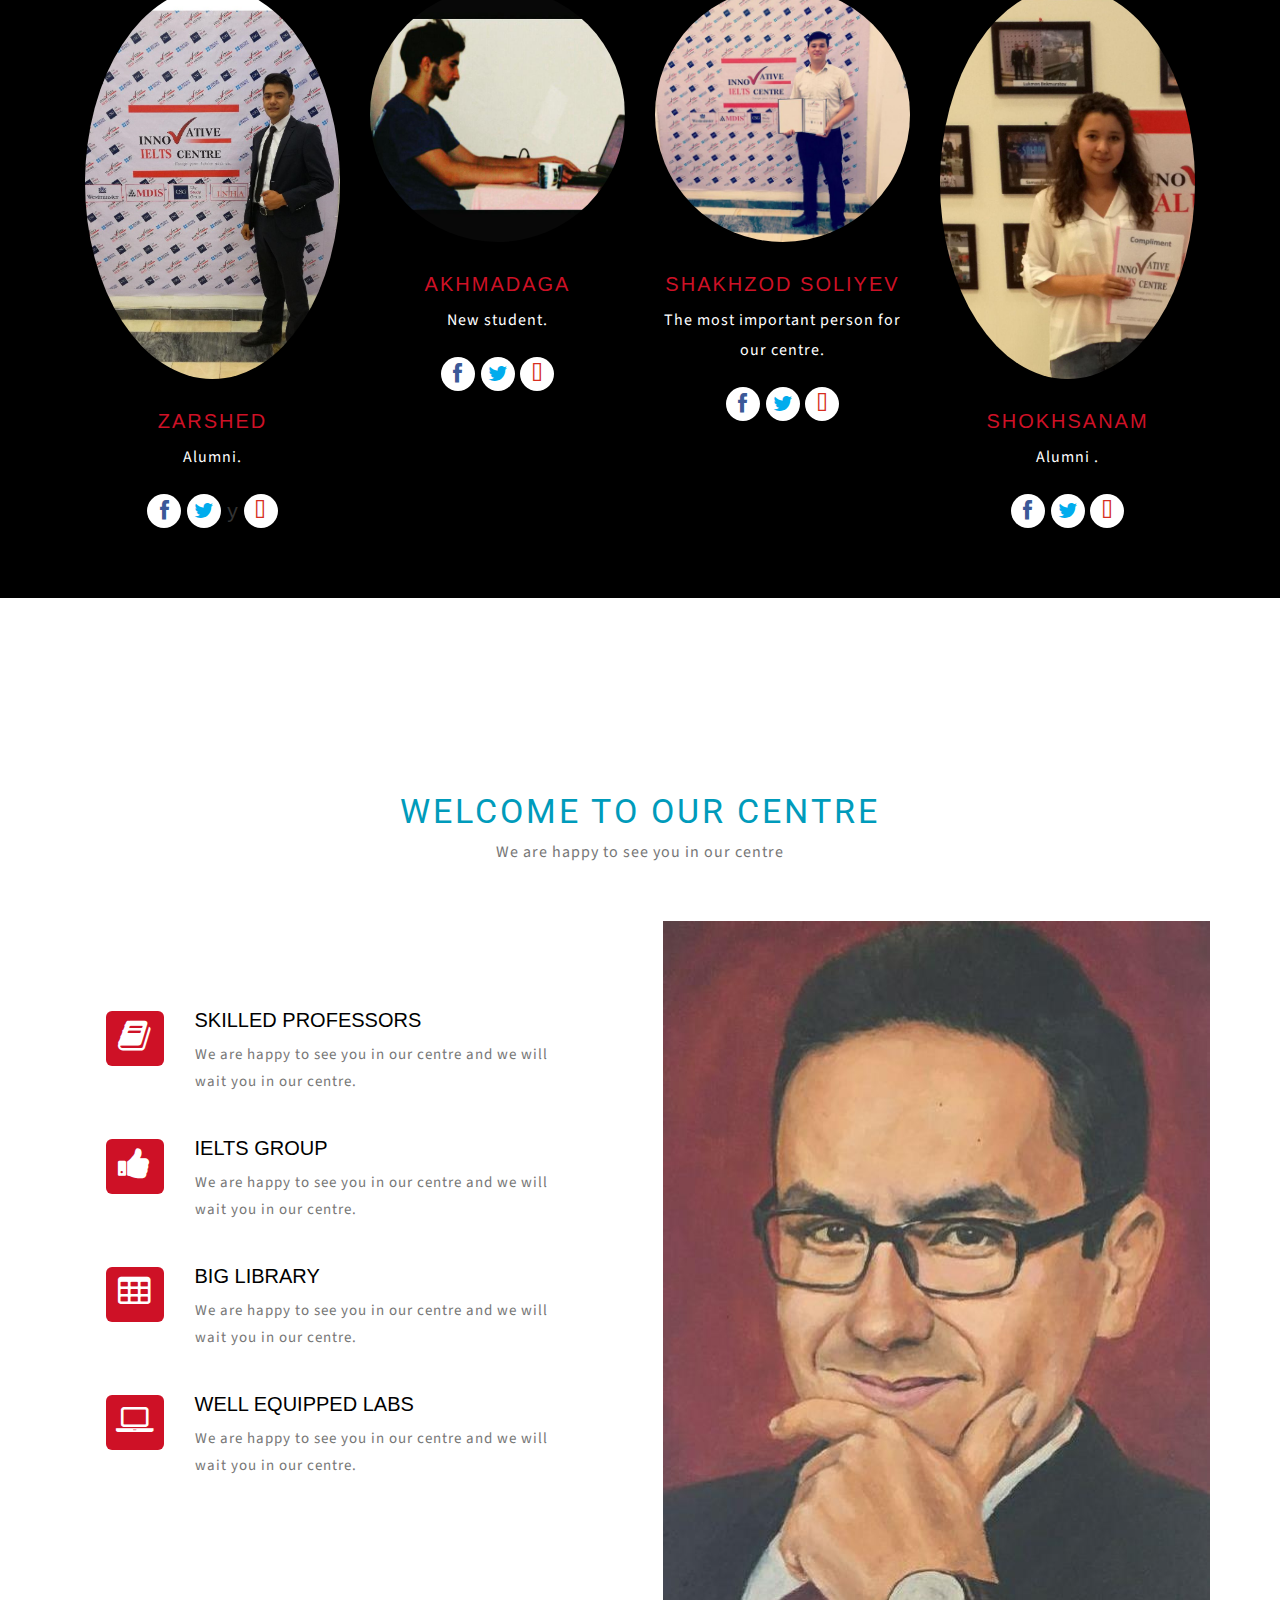
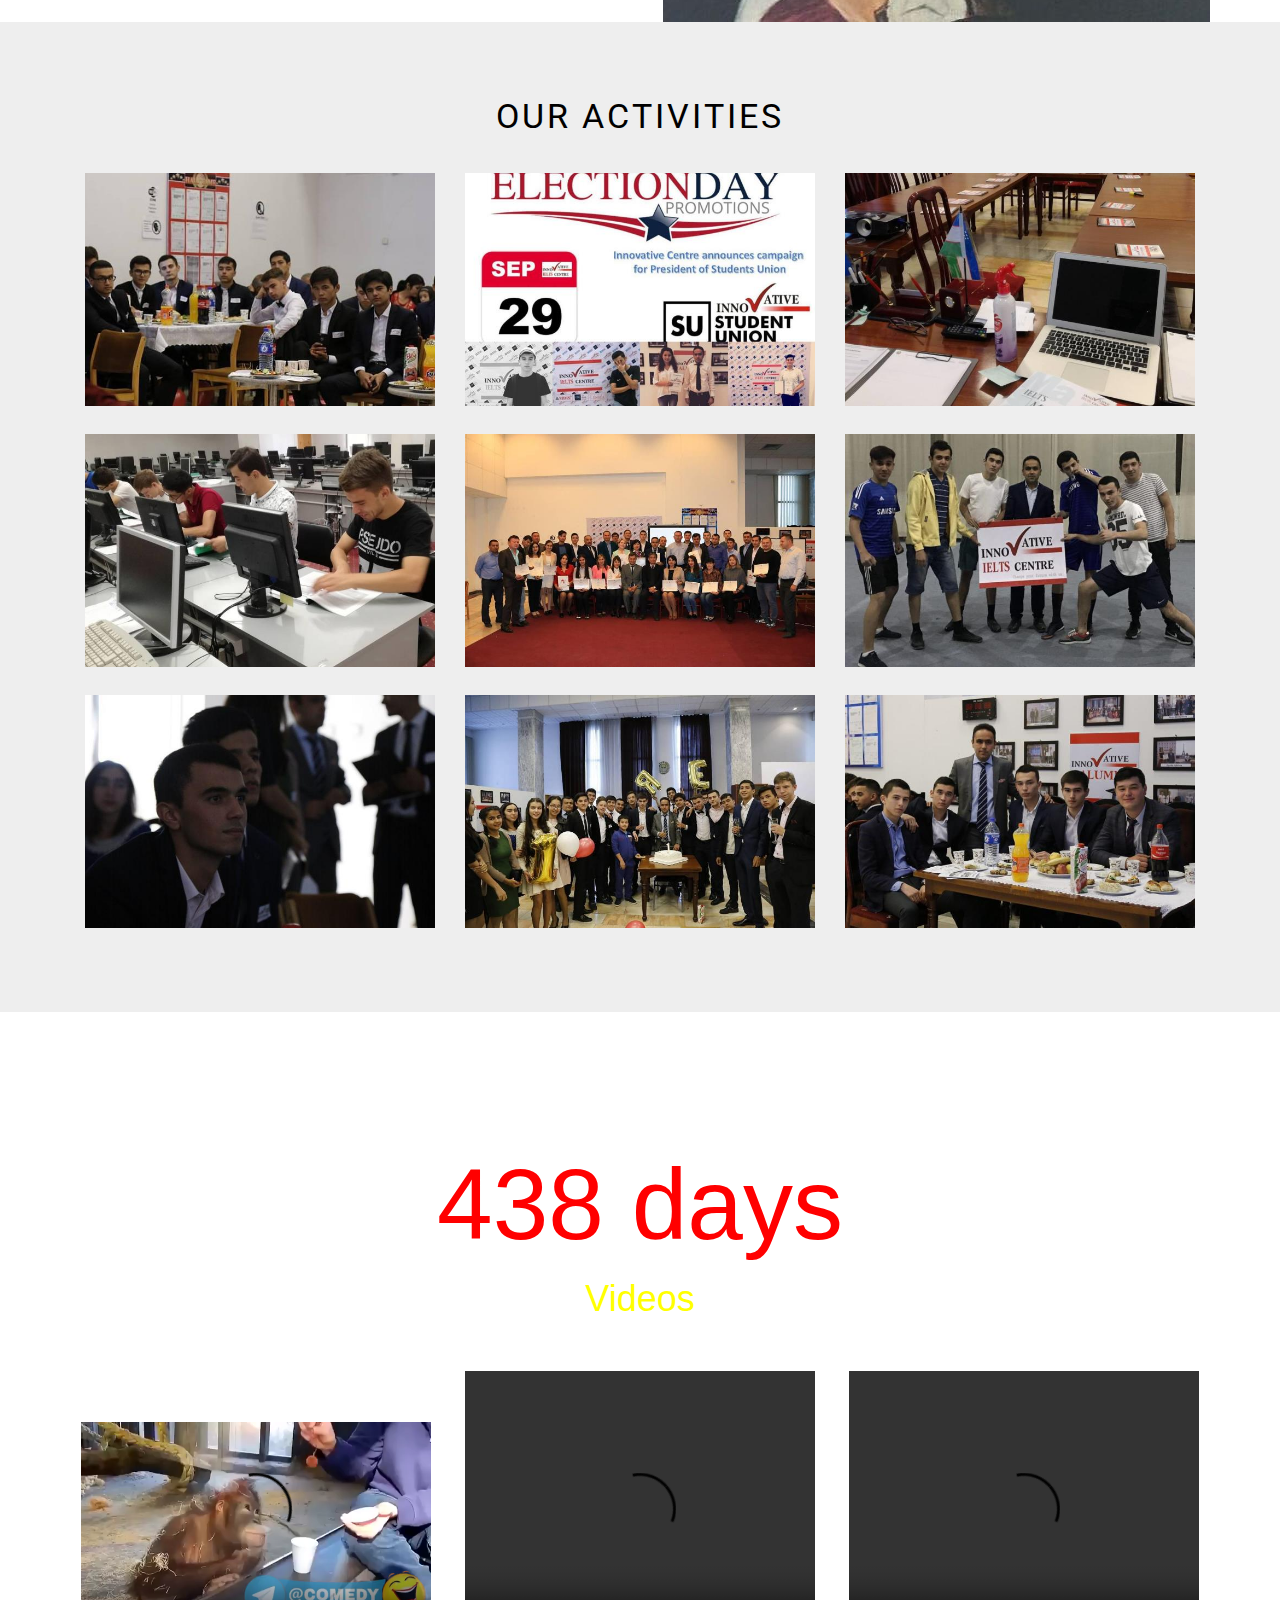
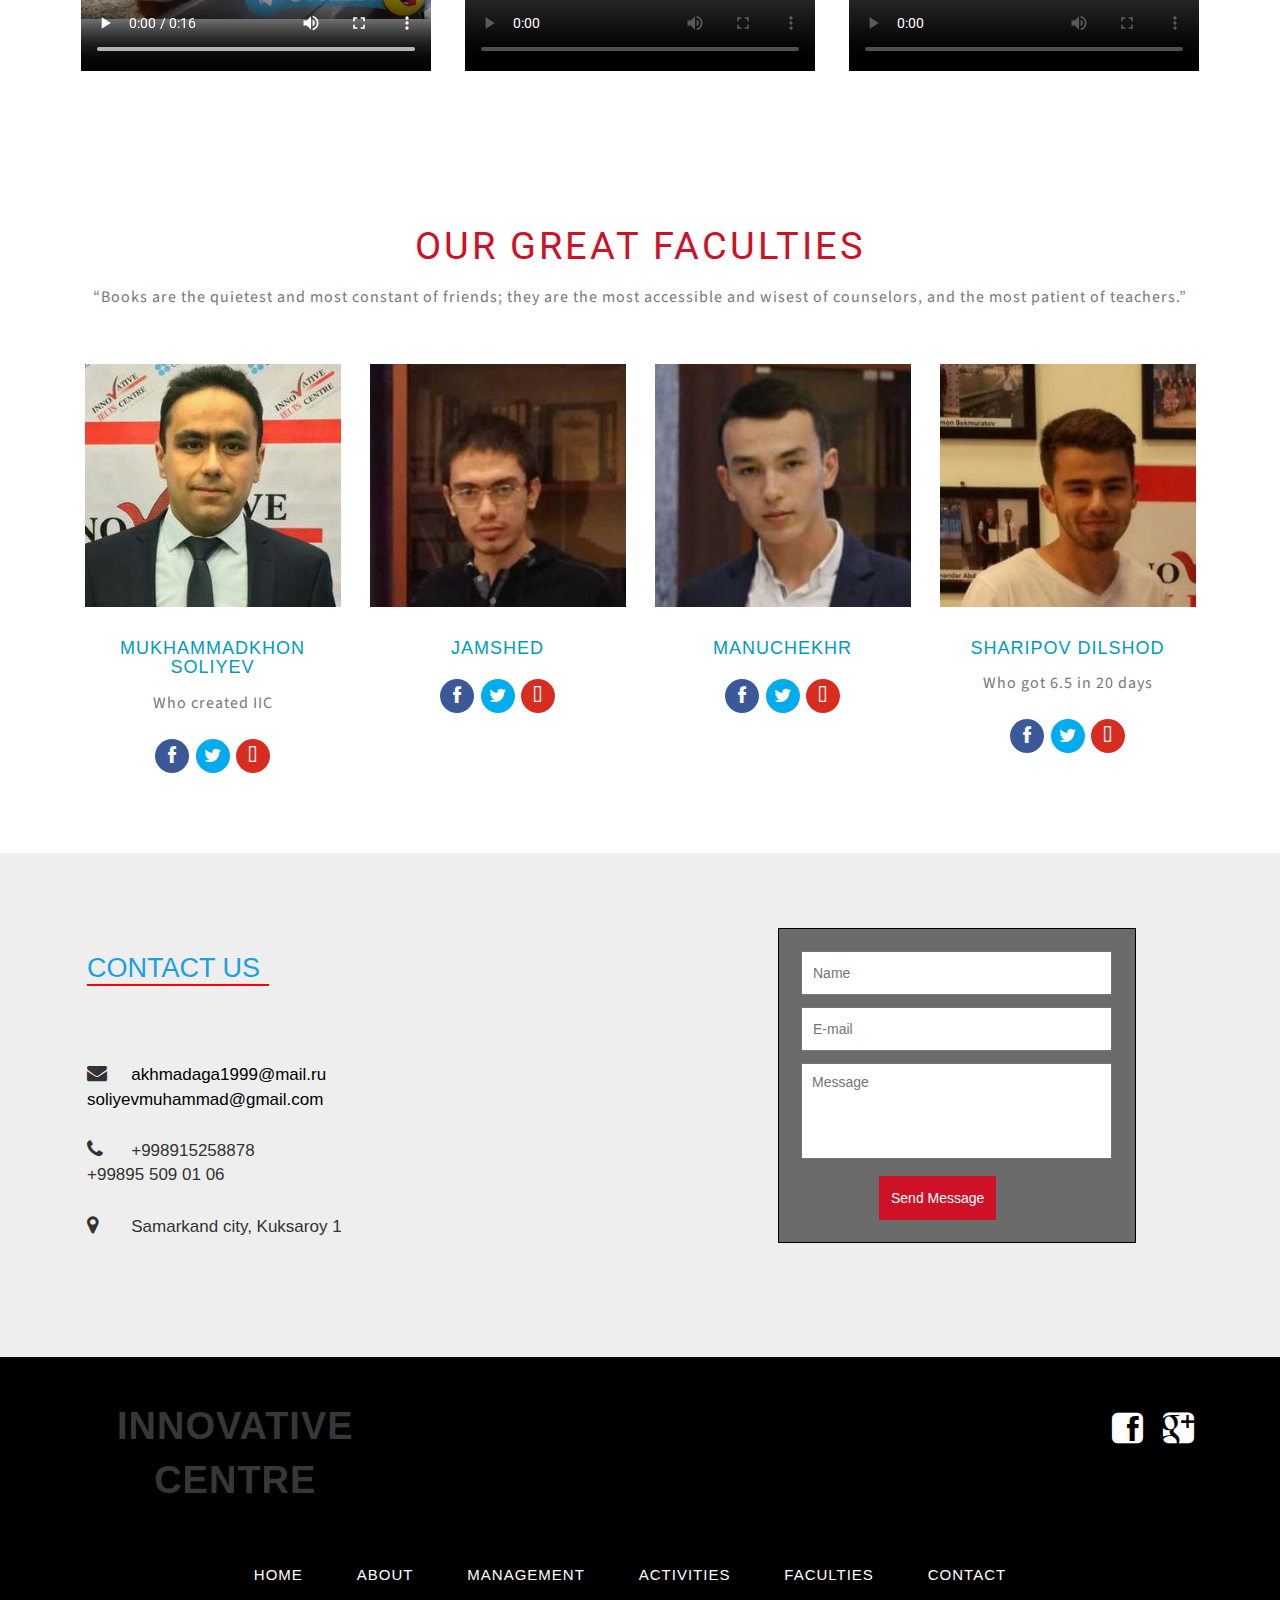
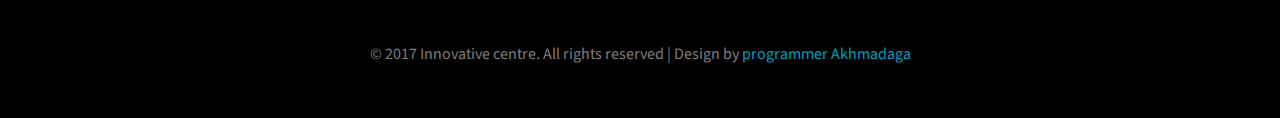
==== commit 2b771271: "initialit commit" ====
--- a/index.html
+++ b/index.html
@@ -519,7 +519,8 @@
 	</div>
 	<div class="right-contact">
 		<div class="map">
-			<iframe src="https://www.google.com/maps/embed?pb=!1m18!1m12!1m3!1d5662244.714693903!2d-2.279153484594319!3d46.13545249359953!2m3!1f0!2f0!3f0!3m2!1i1024!2i768!4f13.1!3m3!1m2!1s0xd54a02933785731%3A0x6bfd3f96c747d9f7!2sFrance!5e0!3m2!1sen!2sin!4v1471606088687" frameborder="0" style="border:0" allowfullscreen></iframe>
+			<iframe src="https://www.google.com/maps/embed?pb=!1m26!1m12!1m3!1d894.4646996497193!2d66.96320053645834!3d39.6553951800647!2m3!1f0!2f0!3f0!3m2!1i1024!2i768!4f13.1!4m11!3e2!4m3!3m2!1d39.6559374!2d66.9564683!4m5!1s0x3f4d18d93c134559%3A0x6f91acc0dec0f8f9!2zTWljZSBVemJla2lzdGFuLCDQn9C70L7RidCw0LTRjCDQmtGD0Log0KHQsNGA0L7QuSwgMSwg0JrQsNCx0LjQvdC10YIgMjA4LCBTYW1hcnFhbmQgMTQwMTAwLCDQo9C30LHQtdC60LjRgdGC0LDQvQ!3m2!1d39.655887!2d66.964416!5e1!3m2!1sru!2s!4v1510477745604" width="600" height="450" frameborder="0" style="border:0" allowfullscreen></iframe>
+
 			<form action="#" method="post">
 				<input placeholder="Name" name="Name" class="name" type="text" required=""><br>
 				<input placeholder="E-mail" name="Name" class="name" type="text" required=""><br>
